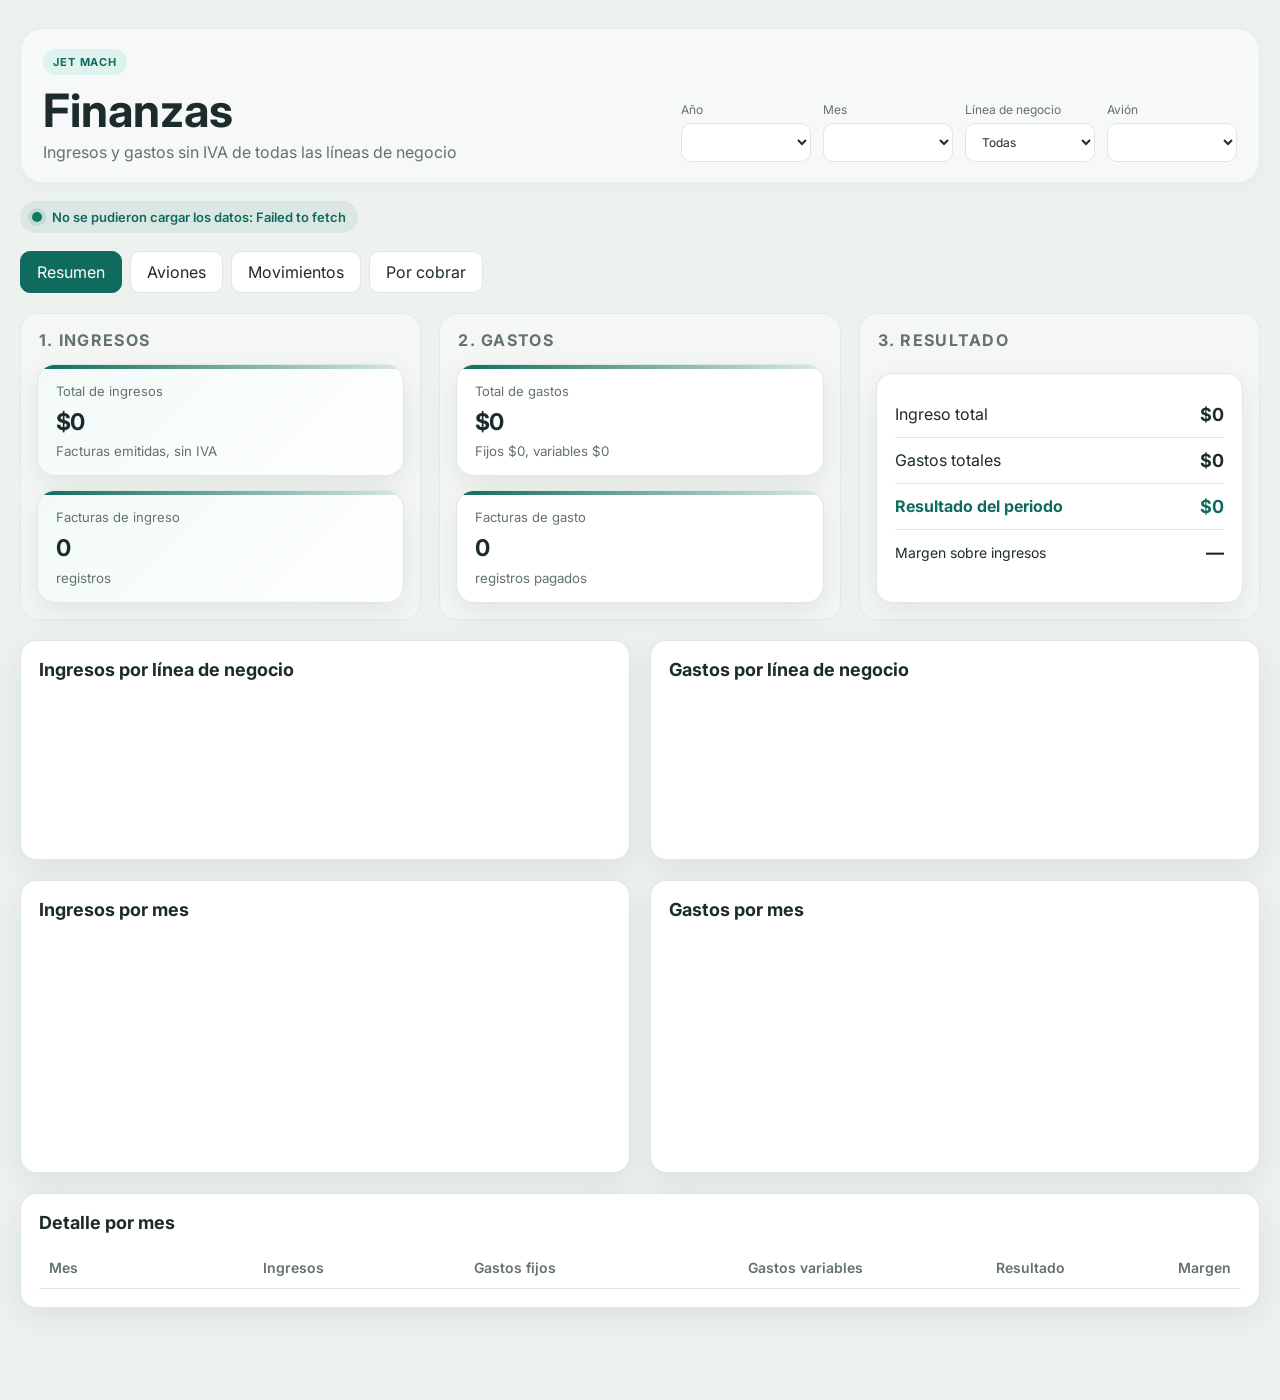
==== index.html @ f15a587c "Version 1 - Prueba" ====
<!DOCTYPE html>
<html lang="es">
  <head>
    <meta charset="UTF-8" />
    <meta name="viewport" content="width=device-width, initial-scale=1.0" />
    <title>Finanzas | Jet Mach</title>
    <link rel="preconnect" href="https://fonts.googleapis.com" />
    <link rel="preconnect" href="https://fonts.gstatic.com" crossorigin />
    <link href="https://fonts.googleapis.com/css2?family=Inter:wght@400;500;600;700;800&display=swap" rel="stylesheet" />
    <link rel="stylesheet" href="styles.css" />
  </head>
  <body>
    <div class="app-shell">
      <header class="topbar">
        <div>
          <div class="brand-badge">Jet Mach</div>
          <h1>Finanzas</h1>
          <p class="subtitle">Ingresos y gastos sin IVA de todas las líneas de negocio</p>
        </div>

        <div class="filters">
          <label>
            <span>Año</span>
            <select id="yearFilter"></select>
          </label>
          <label>
            <span>Mes</span>
            <select id="monthFilter"></select>
          </label>
          <label>
            <span>Línea de negocio</span>
            <select id="lineFilter">
              <option value="todas">Todas</option>
              <option>Guarda</option>
              <option>Handling</option>
              <option>AOC</option>
              <option>Corporativo</option>
            </select>
          </label>
          <label>
            <span>Avión</span>
            <select id="planeFilter"></select>
          </label>
        </div>
      </header>

      <div class="status-strip">
        <span class="status-dot"></span>
        <span id="statusText">Cargando datos…</span>
      </div>

      <nav class="tabs" aria-label="Secciones">
        <button class="tab active" data-tab="overview">Resumen</button>
        <button class="tab" data-tab="planes">Aviones</button>
        <button class="tab" data-tab="movements">Movimientos</button>
        <button class="tab" data-tab="receivable">Por cobrar</button>
      </nav>

      <main>
        <section id="overview" class="tab-panel active">
          <section class="kpis-group">
            <div class="summary-section">
              <div class="section-header">
                <h3>1. Ingresos</h3>
              </div>
              <div class="stacked-cards">
                <article class="card highlight">
                  <p>Total de ingresos</p>
                  <h2 id="incomeValue">$0</h2>
                  <small>Facturas emitidas, sin IVA</small>
                </article>
                <article class="card highlight">
                  <p>Facturas de ingreso</p>
                  <h2 id="incomeCount">0</h2>
                  <small>registros</small>
                </article>
              </div>
            </div>

            <div class="summary-section">
              <div class="section-header">
                <h3>2. Gastos</h3>
              </div>
              <div class="stacked-cards">
                <article class="card">
                  <p>Total de gastos</p>
                  <h2 id="expenseValue">$0</h2>
                  <small id="expenseMeta">Fijos $0, variables $0</small>
                </article>
                <article class="card">
                  <p>Facturas de gasto</p>
                  <h2 id="expenseCount">0</h2>
                  <small>registros pagados</small>
                </article>
              </div>
            </div>

            <div class="summary-section">
              <div class="section-header">
                <h3>3. Resultado</h3>
              </div>
              <div class="panel result-panel">
                <div class="summary-row">
                  <span>Ingreso total</span>
                  <strong id="totalIncome">$0</strong>
                </div>
                <div class="summary-row">
                  <span>Gastos totales</span>
                  <strong id="totalExpenses">$0</strong>
                </div>
                <div class="summary-row emphasis">
                  <span>Resultado del periodo</span>
                  <strong id="summaryMargin">$0</strong>
                </div>
                <div class="summary-row compact muted-row">
                  <span>Margen sobre ingresos</span>
                  <strong id="marginMeta">—</strong>
                </div>
              </div>
            </div>
          </section>

          <section class="summary-grid">
            <div class="panel large">
              <div class="panel-header">
                <h3>Ingresos por línea de negocio</h3>
              </div>
              <div id="incomeLines" class="category-list"></div>
            </div>

            <div class="panel large">
              <div class="panel-header">
                <h3>Gastos por línea de negocio</h3>
              </div>
              <div id="expenseLines" class="category-list"></div>
            </div>
          </section>

          <section class="charts-grid">
            <div class="panel">
              <div class="panel-header">
                <h3>Ingresos por mes</h3>
              </div>
              <div id="incomeChart" class="chart-bars"></div>
            </div>

            <div class="panel">
              <div class="panel-header">
                <h3>Gastos por mes</h3>
              </div>
              <div id="expenseChart" class="chart-bars"></div>
            </div>
          </section>

          <section class="panel table-panel">
            <div class="panel-header">
              <h3>Detalle por mes</h3>
            </div>
            <table>
              <thead>
                <tr>
                  <th>Mes</th>
                  <th class="num">Ingresos</th>
                  <th class="num">Gastos fijos</th>
                  <th class="num">Gastos variables</th>
                  <th class="num">Resultado</th>
                  <th class="num">Margen</th>
                </tr>
              </thead>
              <tbody id="monthlyTable"></tbody>
            </table>
          </section>
          <p class="nota-tabla" id="qualityNote"></p>
        </section>

        <section id="planes" class="tab-panel">
          <section class="panel table-panel">
            <div class="panel-header">
              <h3>Resultado por avión</h3>
            </div>
            <table>
              <thead>
                <tr>
                  <th>Avión</th>
                  <th class="num">Ingresos</th>
                  <th class="num">Gastos fijos</th>
                  <th class="num">Gastos variables</th>
                  <th class="num">Resultado</th>
                </tr>
              </thead>
              <tbody id="planeTable"></tbody>
              <tfoot id="planeTotal"></tfoot>
            </table>
            <p class="nota-tabla">Los gastos que no son de un avión aparecen en Corporativo.</p>
          </section>
        </section>

        <section id="movements" class="tab-panel">
          <section class="panel table-panel">
            <div class="panel-header">
              <h3>Movimientos del periodo</h3>
            </div>
            <table>
              <thead>
                <tr>
                  <th>Fecha</th>
                  <th>Tipo</th>
                  <th>Línea</th>
                  <th>Avión</th>
                  <th>Contraparte</th>
                  <th>Concepto</th>
                  <th class="num">Importe sin IVA</th>
                </tr>
              </thead>
              <tbody id="movementTable"></tbody>
            </table>
            <p class="nota-tabla" id="movementNote"></p>
          </section>
        </section>

        <section id="receivable" class="tab-panel">
          <section class="panel table-panel">
            <div class="panel-header">
              <h3>Facturas por cobrar</h3>
            </div>
            <table>
              <thead>
                <tr>
                  <th>Cliente</th>
                  <th>Factura</th>
                  <th>Vencimiento</th>
                  <th>Estado</th>
                  <th class="num">Importe sin IVA</th>
                </tr>
              </thead>
              <tbody id="receivableTable"></tbody>
              <tfoot id="receivableTotal"></tfoot>
            </table>
            <p class="nota-tabla">Esta sección no cambia con los filtros.</p>
          </section>
        </section>
      </main>
    </div>

    <script src="datos-ejemplo.js"></script>
    <script src="app.js"></script>
  </body>
</html>
---- styles.css ----
:root {
  --bg: #edf2ee;
  --panel: #ffffff;
  --panel-alt: #f6f8f7;
  --line: #dfe7e1;
  --ink: #1c2b2c;
  --muted: #627271;
  --brand: #0f6b5e;
  --brand-soft: #dff3ee;
  --good: #0e7a62;
  --bad: #be4a3f;
  --amber: #c98b2a;
  --shadow: 0 10px 30px rgba(16, 32, 25, 0.08);
}

* { box-sizing: border-box; }

html, body {
  margin: 0;
  font-family: "Inter", sans-serif;
  background: var(--bg);
  color: var(--ink);
}

body {
  min-height: 100vh;
}

.app-shell {
  max-width: 1280px;
  margin: 0 auto;
  padding: 28px 20px 60px;
}

.topbar {
  display: flex;
  justify-content: space-between;
  align-items: flex-end;
  gap: 20px;
  margin-bottom: 18px;
  padding: 20px 22px;
  background: rgba(255, 255, 255, 0.56);
  border: 1px solid rgba(15, 107, 94, 0.08);
  border-radius: 22px;
  box-shadow: 0 6px 24px rgba(15, 107, 94, 0.04);
}

.brand-badge {
  display: inline-flex;
  align-items: center;
  margin-bottom: 10px;
  padding: 6px 10px;
  border-radius: 999px;
  background: var(--brand-soft);
  color: var(--brand);
  font-size: 11px;
  font-weight: 700;
  letter-spacing: 0.08em;
  text-transform: uppercase;
}

h1, h2, h3, p { margin: 0; }

h1 {
  font-size: clamp(32px, 4vw, 46px);
  line-height: 1.1;
}

.subtitle {
  margin-top: 6px;
  color: var(--muted);
}

.status-strip {
  display: inline-flex;
  align-items: center;
  gap: 10px;
  padding: 8px 12px;
  margin: 0 0 18px;
  border-radius: 999px;
  background: rgba(15, 107, 94, 0.08);
  color: var(--brand);
  font-size: 13px;
  font-weight: 600;
}

.status-dot {
  width: 10px;
  height: 10px;
  border-radius: 50%;
  background: var(--good);
  box-shadow: 0 0 0 4px rgba(14, 122, 98, 0.12);
}

.filters {
  display: flex;
  gap: 12px;
  flex-wrap: wrap;
  align-items: end;
}

.team-button,
.primary-button,
.secondary-button,
.close-button {
  border: 1px solid var(--line);
  border-radius: 10px;
  font: inherit;
  cursor: pointer;
}

.team-button,
.primary-button {
  background: var(--brand);
  color: white;
  border-color: var(--brand);
  padding: 10px 16px;
}

.secondary-button {
  background: white;
  color: var(--ink);
  padding: 10px 14px;
}

.close-button {
  background: transparent;
  color: var(--muted);
  padding: 6px 10px;
  font-size: 22px;
  line-height: 1;
}

label {
  display: flex;
  flex-direction: column;
  gap: 6px;
  font-size: 12px;
  color: var(--muted);
}

select {
  min-width: 140px;
  border: 1px solid var(--line);
  border-radius: 10px;
  background: var(--panel);
  color: var(--ink);
  padding: 10px 12px;
  font: inherit;
}

.tabs {
  display: flex;
  gap: 8px;
  flex-wrap: wrap;
  margin-bottom: 20px;
}

.tab {
  border: 1px solid var(--line);
  background: var(--panel);
  color: var(--ink);
  padding: 10px 16px;
  border-radius: 10px;
  font: inherit;
  cursor: pointer;
  transition: 0.2s ease;
}

.tab.active {
  background: var(--brand);
  color: white;
  border-color: var(--brand);
}

main {
  display: grid;
  gap: 20px;
}

.tab-panel {
  display: none;
  gap: 20px;
}

.tab-panel.active {
  display: grid;
}

.kpis-group {
  display: grid;
  grid-template-columns: repeat(3, minmax(0, 1fr));
  gap: 18px;
}

.summary-section {
  display: grid;
  gap: 14px;
  padding: 16px;
  background: rgba(255, 255, 255, 0.38);
  border: 1px solid rgba(15, 107, 94, 0.08);
  border-radius: 18px;
}

.section-header {
  padding: 0 2px;
}

.section-header h3 {
  font-size: 16px;
  color: var(--muted);
  text-transform: uppercase;
  letter-spacing: 0.08em;
  font-weight: 700;
}

.stacked-cards {
  display: grid;
  gap: 14px;
}

.card {
  background: var(--panel);
  border: 1px solid var(--line);
  border-radius: 18px;
  box-shadow: var(--shadow);
  padding: 18px 18px 16px;
  transition: transform 0.2s ease, box-shadow 0.2s ease;
  min-width: 0;
  position: relative;
  overflow: hidden;
}

.card::before {
  content: "";
  position: absolute;
  inset: 0 auto auto 0;
  width: 100%;
  height: 4px;
  background: linear-gradient(90deg, var(--brand), rgba(15, 107, 94, 0.15));
}

.card:hover {
  transform: translateY(-2px);
  box-shadow: 0 14px 28px rgba(16, 32, 25, 0.09);
}

.card.highlight {
  background: linear-gradient(135deg, #f2faf8, #ffffff);
}

.card.accent {
  border-color: rgba(15, 107, 94, 0.45);
  background: linear-gradient(135deg, var(--brand-soft), #ffffff);
}

.card p {
  font-size: 13px;
  color: var(--muted);
  margin-bottom: 10px;
}

.card h2 {
  font-size: clamp(18px, 1.8vw, 30px);
  letter-spacing: -0.04em;
  line-height: 1.15;
  white-space: nowrap;
  overflow: hidden;
  text-overflow: ellipsis;
}

.card h3 {
  font-size: clamp(22px, 2vw, 30px);
  letter-spacing: -0.04em;
  line-height: 1.15;
}

.card small {
  display: block;
  margin-top: 8px;
  color: var(--muted);
}

.summary-grid {
  display: grid;
  grid-template-columns: 1fr 1fr;
  gap: 20px;
}

.large {
  min-height: 220px;
}

.result-panel {
  min-height: 100%;
  background: linear-gradient(135deg, #f7fbfa, #edf7f4);
  border: 1px solid rgba(15, 107, 94, 0.12);
}

.compact {
  font-size: 14px;
}

.muted-row {
  color: var(--muted);
}

.panel {
  background: var(--panel);
  border: 1px solid var(--line);
  border-radius: 16px;
  box-shadow: var(--shadow);
  padding: 18px;
}

.panel-header {
  margin-bottom: 14px;
}

.panel-header h3 {
  font-size: 18px;
}

.summary-row {
  display: flex;
  justify-content: space-between;
  align-items: center;
  padding: 12px 0;
  border-top: 1px solid var(--line);
  color: var(--ink);
}

.summary-row:first-of-type {
  border-top: none;
}

.summary-row strong {
  font-size: 18px;
}

.summary-row.emphasis {
  color: var(--brand);
  font-weight: 700;
}

.category-list {
  display: grid;
  gap: 12px;
}

.category-item {
  display: grid;
  gap: 8px;
}

.category-top {
  display: flex;
  justify-content: space-between;
  gap: 12px;
  color: var(--ink);
  font-size: 14px;
}

.progress {
  width: 100%;
  height: 10px;
  background: #edf2f1;
  border-radius: 999px;
  overflow: hidden;
}

.progress > span {
  display: block;
  height: 100%;
  border-radius: inherit;
  background: linear-gradient(90deg, var(--brand), #7ec7b7);
}

.charts-grid {
  display: grid;
  grid-template-columns: repeat(2, minmax(0, 1fr));
  gap: 20px;
}

.chart-bars {
  display: grid;
  gap: 10px;
  min-height: 220px;
}

.chart-bar-group {
  display: flex;
  align-items: end;
  gap: 8px;
  height: 180px;
}

.chart-bar-col {
  flex: 1;
  min-width: 24px;
  border-radius: 10px 10px 0 0;
  background: linear-gradient(180deg, #7bc1b1, var(--brand));
  position: relative;
}

.chart-bar-col.alt {
  background: linear-gradient(180deg, #d59d4d, var(--amber));
}

.chart-bar-col::after {
  content: attr(data-label);
  position: absolute;
  left: 50%;
  transform: translateX(-50%);
  bottom: -24px;
  font-size: 11px;
  color: var(--muted);
}

.table-panel {
  overflow: auto;
}

table {
  width: 100%;
  border-collapse: collapse;
  font-size: 14px;
}

th, td {
  padding: 12px 10px;
  border-bottom: 1px solid var(--line);
  text-align: left;
}

th {
  color: var(--muted);
  font-weight: 600;
}

tbody tr:hover {
  background: var(--panel-alt);
}

.positive { color: var(--good); }
.negative { color: var(--bad); }

.cards-3 {
  display: grid;
  grid-template-columns: repeat(3, minmax(0, 1fr));
  gap: 18px;
}

.report-box {
  min-height: 130px;
  display: flex;
  flex-direction: column;
  justify-content: center;
}

.report-summary {
  display: grid;
  gap: 12px;
}

.report-summary-item {
  display: flex;
  justify-content: space-between;
  border-top: 1px solid var(--line);
  padding-top: 12px;
}

.report-summary-item:first-child {
  border-top: none;
  padding-top: 0;
}

.team-tab.hidden,
.hidden {
  display: none !important;
}

.capture-panel {
  display: grid;
  gap: 18px;
}

.capture-mode-select {
  display: flex;
  gap: 10px;
  flex-wrap: wrap;
}

.capture-mode {
  border: 1px solid var(--line);
  background: white;
  color: var(--ink);
  padding: 9px 14px;
  border-radius: 10px;
  cursor: pointer;
}

.capture-mode.active {
  background: var(--brand);
  color: white;
  border-color: var(--brand);
}

.capture-form {
  display: grid;
  grid-template-columns: repeat(2, minmax(200px, 1fr));
  gap: 16px;
}

.capture-form label {
  display: flex;
  flex-direction: column;
  gap: 6px;
}

.capture-form .full-width {
  grid-column: 1 / -1;
}

.capture-form input,
.capture-form select {
  border: 1px solid var(--line);
  border-radius: 10px;
  padding: 10px 12px;
  font: inherit;
  background: white;
  color: var(--ink);
}

.capture-actions {
  display: flex;
  gap: 12px;
  justify-content: flex-start;
  margin-top: 8px;
}

.modal {
  position: fixed;
  inset: 0;
  background: rgba(14, 19, 18, 0.55);
  display: flex;
  align-items: center;
  justify-content: center;
  padding: 20px;
  z-index: 50;
}

.modal.hidden {
  display: none;
}

.modal-card {
  width: min(560px, 100%);
  background: var(--panel);
  border: 1px solid var(--line);
  border-radius: 18px;
  box-shadow: var(--shadow);
  padding: 20px;
}

.modal-header {
  display: flex;
  justify-content: space-between;
  align-items: center;
  margin-bottom: 16px;
}

.form-grid {
  display: grid;
  grid-template-columns: 1fr 1fr;
  gap: 14px;
}

.form-grid label {
  display: flex;
  flex-direction: column;
  gap: 6px;
}

.form-grid .full-width {
  grid-column: 1 / -1;
}

.form-grid input {
  border: 1px solid var(--line);
  border-radius: 10px;
  padding: 10px 12px;
  font: inherit;
  background: white;
  color: var(--ink);
}

.modal-actions {
  display: flex;
  justify-content: flex-end;
  gap: 10px;
  margin-top: 20px;
}

@media (max-width: 920px) {
  .kpis-group { grid-template-columns: 1fr; }
  .summary-grid, .charts-grid, .cards-3 { grid-template-columns: 1fr; }
}

@media (max-width: 640px) {
  .topbar {
    flex-direction: column;
    align-items: flex-start;
  }

  .kpis-group {
    grid-template-columns: 1fr;
  }

  .filters {
    width: 100%;
  }

  .filters label {
    flex: 1;
  }
}

/* ---------- Ajustes para Finanzas Jet Mach (se suman al diseño base) ---------- */
.chart-bars { padding-top: 24px; }
.chart-bar-col::before {
  content: attr(data-value);
  position: absolute;
  left: 50%;
  transform: translateX(-50%);
  top: -18px;
  font-size: 11px;
  color: var(--muted);
  white-space: nowrap;
}
.chart-bar-group { margin-bottom: 28px; }
tfoot td { font-weight: 700; border-top: 2px solid var(--ink); border-bottom: none; }
.vacio { color: #b3c0be; }
.nota-tabla { margin-top: 12px; font-size: 13px; color: var(--muted); }
.estado-vencida { color: var(--bad); font-weight: 600; }
.vacio-mensaje { padding: 18px 0; color: var(--muted); }
th.num, td.num { text-align: right; }
.filters select { min-width: 130px; }
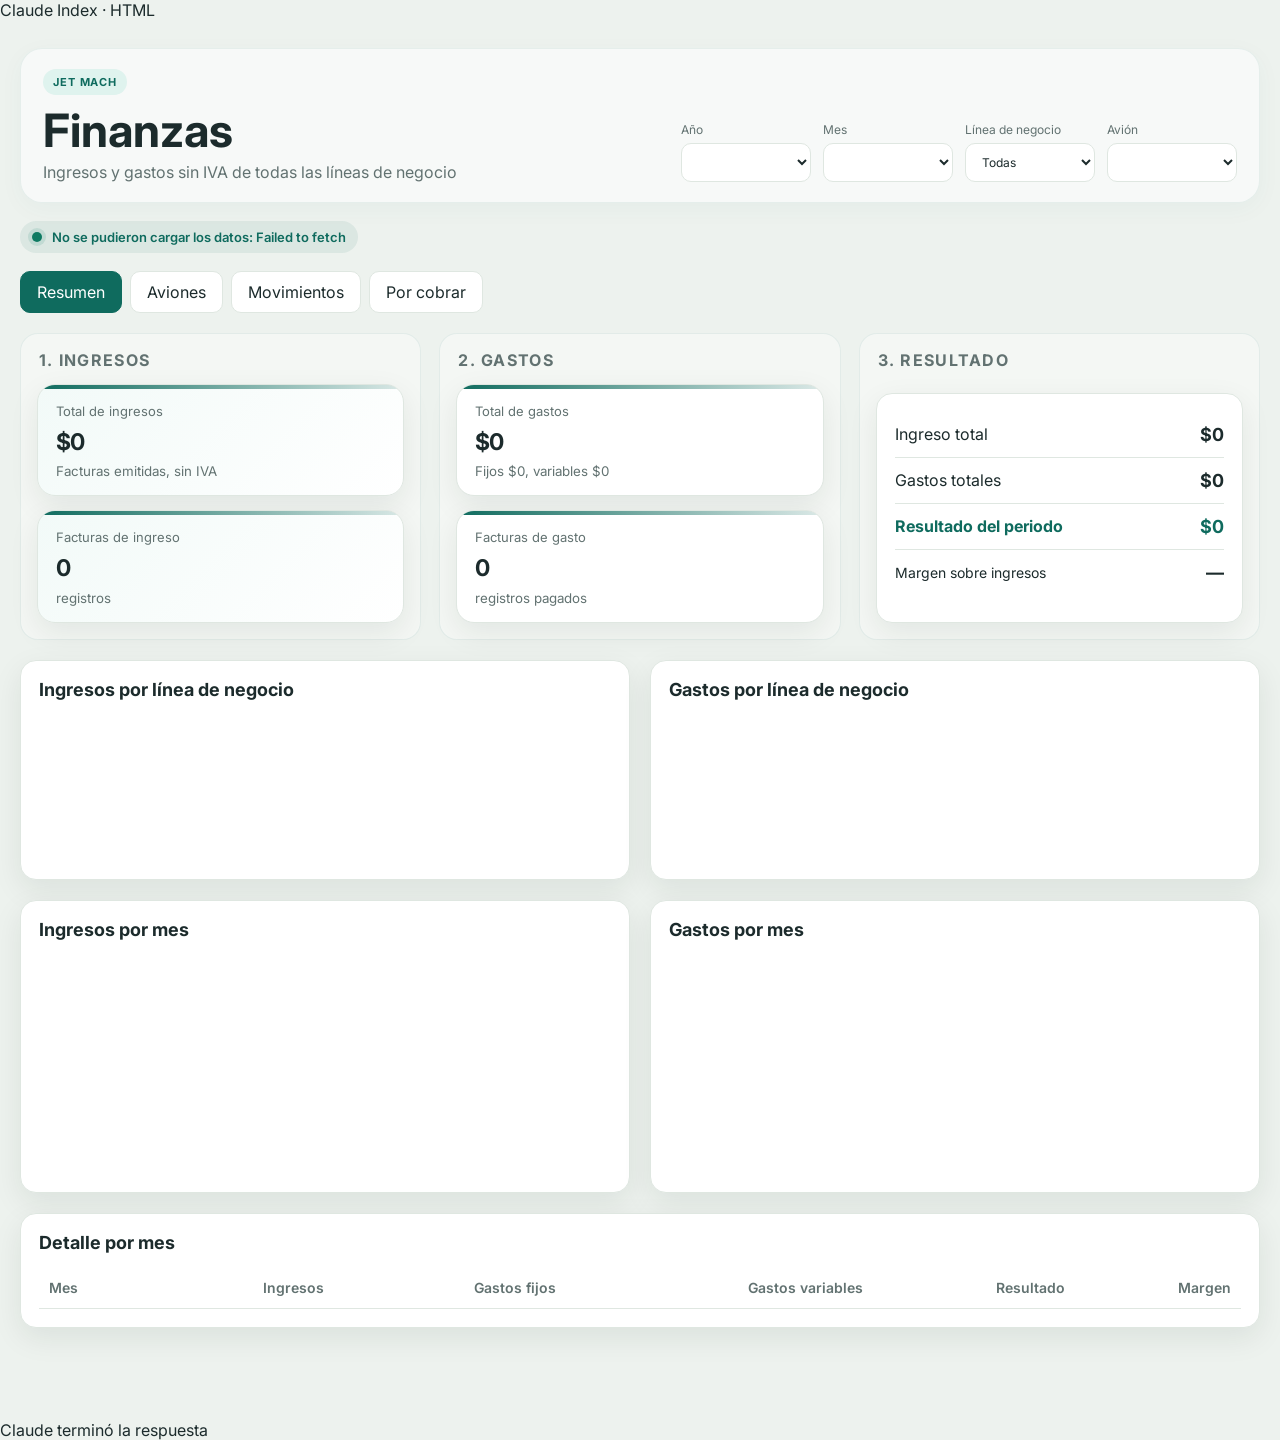
==== commit 706b0135: "Update fmt.Println message from 'Hello' to 'Goodbye'" ====
--- a/index.html
+++ b/index.html
@@ -1,3 +1,34 @@
+Claude
+
+
+
+
+
+
+
+
+
+
+
+
+
+
+
+
+
+
+
+
+
+
+
+
+
+
+
+
+
+Index · HTML
 <!DOCTYPE html>
 <html lang="es">
   <head>
@@ -7,7 +38,657 @@
     <link rel="preconnect" href="https://fonts.googleapis.com" />
     <link rel="preconnect" href="https://fonts.gstatic.com" crossorigin />
     <link href="https://fonts.googleapis.com/css2?family=Inter:wght@400;500;600;700;800&display=swap" rel="stylesheet" />
-    <link rel="stylesheet" href="styles.css" />
+    <style>
+:root {
+  --bg: #edf2ee;
+  --panel: #ffffff;
+  --panel-alt: #f6f8f7;
+  --line: #dfe7e1;
+  --ink: #1c2b2c;
+  --muted: #627271;
+  --brand: #0f6b5e;
+  --brand-soft: #dff3ee;
+  --good: #0e7a62;
+  --bad: #be4a3f;
+  --amber: #c98b2a;
+  --shadow: 0 10px 30px rgba(16, 32, 25, 0.08);
+}
+ 
+* { box-sizing: border-box; }
+ 
+html, body {
+  margin: 0;
+  font-family: "Inter", sans-serif;
+  background: var(--bg);
+  color: var(--ink);
+}
+ 
+body {
+  min-height: 100vh;
+}
+ 
+.app-shell {
+  max-width: 1280px;
+  margin: 0 auto;
+  padding: 28px 20px 60px;
+}
+ 
+.topbar {
+  display: flex;
+  justify-content: space-between;
+  align-items: flex-end;
+  gap: 20px;
+  margin-bottom: 18px;
+  padding: 20px 22px;
+  background: rgba(255, 255, 255, 0.56);
+  border: 1px solid rgba(15, 107, 94, 0.08);
+  border-radius: 22px;
+  box-shadow: 0 6px 24px rgba(15, 107, 94, 0.04);
+}
+ 
+.brand-badge {
+  display: inline-flex;
+  align-items: center;
+  margin-bottom: 10px;
+  padding: 6px 10px;
+  border-radius: 999px;
+  background: var(--brand-soft);
+  color: var(--brand);
+  font-size: 11px;
+  font-weight: 700;
+  letter-spacing: 0.08em;
+  text-transform: uppercase;
+}
+ 
+h1, h2, h3, p { margin: 0; }
+ 
+h1 {
+  font-size: clamp(32px, 4vw, 46px);
+  line-height: 1.1;
+}
+ 
+.subtitle {
+  margin-top: 6px;
+  color: var(--muted);
+}
+ 
+.status-strip {
+  display: inline-flex;
+  align-items: center;
+  gap: 10px;
+  padding: 8px 12px;
+  margin: 0 0 18px;
+  border-radius: 999px;
+  background: rgba(15, 107, 94, 0.08);
+  color: var(--brand);
+  font-size: 13px;
+  font-weight: 600;
+}
+ 
+.status-dot {
+  width: 10px;
+  height: 10px;
+  border-radius: 50%;
+  background: var(--good);
+  box-shadow: 0 0 0 4px rgba(14, 122, 98, 0.12);
+}
+ 
+.filters {
+  display: flex;
+  gap: 12px;
+  flex-wrap: wrap;
+  align-items: end;
+}
+ 
+.team-button,
+.primary-button,
+.secondary-button,
+.close-button {
+  border: 1px solid var(--line);
+  border-radius: 10px;
+  font: inherit;
+  cursor: pointer;
+}
+ 
+.team-button,
+.primary-button {
+  background: var(--brand);
+  color: white;
+  border-color: var(--brand);
+  padding: 10px 16px;
+}
+ 
+.secondary-button {
+  background: white;
+  color: var(--ink);
+  padding: 10px 14px;
+}
+ 
+.close-button {
+  background: transparent;
+  color: var(--muted);
+  padding: 6px 10px;
+  font-size: 22px;
+  line-height: 1;
+}
+ 
+label {
+  display: flex;
+  flex-direction: column;
+  gap: 6px;
+  font-size: 12px;
+  color: var(--muted);
+}
+ 
+select {
+  min-width: 140px;
+  border: 1px solid var(--line);
+  border-radius: 10px;
+  background: var(--panel);
+  color: var(--ink);
+  padding: 10px 12px;
+  font: inherit;
+}
+ 
+.tabs {
+  display: flex;
+  gap: 8px;
+  flex-wrap: wrap;
+  margin-bottom: 20px;
+}
+ 
+.tab {
+  border: 1px solid var(--line);
+  background: var(--panel);
+  color: var(--ink);
+  padding: 10px 16px;
+  border-radius: 10px;
+  font: inherit;
+  cursor: pointer;
+  transition: 0.2s ease;
+}
+ 
+.tab.active {
+  background: var(--brand);
+  color: white;
+  border-color: var(--brand);
+}
+ 
+main {
+  display: grid;
+  gap: 20px;
+}
+ 
+.tab-panel {
+  display: none;
+  gap: 20px;
+}
+ 
+.tab-panel.active {
+  display: grid;
+}
+ 
+.kpis-group {
+  display: grid;
+  grid-template-columns: repeat(3, minmax(0, 1fr));
+  gap: 18px;
+}
+ 
+.summary-section {
+  display: grid;
+  gap: 14px;
+  padding: 16px;
+  background: rgba(255, 255, 255, 0.38);
+  border: 1px solid rgba(15, 107, 94, 0.08);
+  border-radius: 18px;
+}
+ 
+.section-header {
+  padding: 0 2px;
+}
+ 
+.section-header h3 {
+  font-size: 16px;
+  color: var(--muted);
+  text-transform: uppercase;
+  letter-spacing: 0.08em;
+  font-weight: 700;
+}
+ 
+.stacked-cards {
+  display: grid;
+  gap: 14px;
+}
+ 
+.card {
+  background: var(--panel);
+  border: 1px solid var(--line);
+  border-radius: 18px;
+  box-shadow: var(--shadow);
+  padding: 18px 18px 16px;
+  transition: transform 0.2s ease, box-shadow 0.2s ease;
+  min-width: 0;
+  position: relative;
+  overflow: hidden;
+}
+ 
+.card::before {
+  content: "";
+  position: absolute;
+  inset: 0 auto auto 0;
+  width: 100%;
+  height: 4px;
+  background: linear-gradient(90deg, var(--brand), rgba(15, 107, 94, 0.15));
+}
+ 
+.card:hover {
+  transform: translateY(-2px);
+  box-shadow: 0 14px 28px rgba(16, 32, 25, 0.09);
+}
+ 
+.card.highlight {
+  background: linear-gradient(135deg, #f2faf8, #ffffff);
+}
+ 
+.card.accent {
+  border-color: rgba(15, 107, 94, 0.45);
+  background: linear-gradient(135deg, var(--brand-soft), #ffffff);
+}
+ 
+.card p {
+  font-size: 13px;
+  color: var(--muted);
+  margin-bottom: 10px;
+}
+ 
+.card h2 {
+  font-size: clamp(18px, 1.8vw, 30px);
+  letter-spacing: -0.04em;
+  line-height: 1.15;
+  white-space: nowrap;
+  overflow: hidden;
+  text-overflow: ellipsis;
+}
+ 
+.card h3 {
+  font-size: clamp(22px, 2vw, 30px);
+  letter-spacing: -0.04em;
+  line-height: 1.15;
+}
+ 
+.card small {
+  display: block;
+  margin-top: 8px;
+  color: var(--muted);
+}
+ 
+.summary-grid {
+  display: grid;
+  grid-template-columns: 1fr 1fr;
+  gap: 20px;
+}
+ 
+.large {
+  min-height: 220px;
+}
+ 
+.result-panel {
+  min-height: 100%;
+  background: linear-gradient(135deg, #f7fbfa, #edf7f4);
+  border: 1px solid rgba(15, 107, 94, 0.12);
+}
+ 
+.compact {
+  font-size: 14px;
+}
+ 
+.muted-row {
+  color: var(--muted);
+}
+ 
+.panel {
+  background: var(--panel);
+  border: 1px solid var(--line);
+  border-radius: 16px;
+  box-shadow: var(--shadow);
+  padding: 18px;
+}
+ 
+.panel-header {
+  margin-bottom: 14px;
+}
+ 
+.panel-header h3 {
+  font-size: 18px;
+}
+ 
+.summary-row {
+  display: flex;
+  justify-content: space-between;
+  align-items: center;
+  padding: 12px 0;
+  border-top: 1px solid var(--line);
+  color: var(--ink);
+}
+ 
+.summary-row:first-of-type {
+  border-top: none;
+}
+ 
+.summary-row strong {
+  font-size: 18px;
+}
+ 
+.summary-row.emphasis {
+  color: var(--brand);
+  font-weight: 700;
+}
+ 
+.category-list {
+  display: grid;
+  gap: 12px;
+}
+ 
+.category-item {
+  display: grid;
+  gap: 8px;
+}
+ 
+.category-top {
+  display: flex;
+  justify-content: space-between;
+  gap: 12px;
+  color: var(--ink);
+  font-size: 14px;
+}
+ 
+.progress {
+  width: 100%;
+  height: 10px;
+  background: #edf2f1;
+  border-radius: 999px;
+  overflow: hidden;
+}
+ 
+.progress > span {
+  display: block;
+  height: 100%;
+  border-radius: inherit;
+  background: linear-gradient(90deg, var(--brand), #7ec7b7);
+}
+ 
+.charts-grid {
+  display: grid;
+  grid-template-columns: repeat(2, minmax(0, 1fr));
+  gap: 20px;
+}
+ 
+.chart-bars {
+  display: grid;
+  gap: 10px;
+  min-height: 220px;
+}
+ 
+.chart-bar-group {
+  display: flex;
+  align-items: end;
+  gap: 8px;
+  height: 180px;
+}
+ 
+.chart-bar-col {
+  flex: 1;
+  min-width: 24px;
+  border-radius: 10px 10px 0 0;
+  background: linear-gradient(180deg, #7bc1b1, var(--brand));
+  position: relative;
+}
+ 
+.chart-bar-col.alt {
+  background: linear-gradient(180deg, #d59d4d, var(--amber));
+}
+ 
+.chart-bar-col::after {
+  content: attr(data-label);
+  position: absolute;
+  left: 50%;
+  transform: translateX(-50%);
+  bottom: -24px;
+  font-size: 11px;
+  color: var(--muted);
+}
+ 
+.table-panel {
+  overflow: auto;
+}
+ 
+table {
+  width: 100%;
+  border-collapse: collapse;
+  font-size: 14px;
+}
+ 
+th, td {
+  padding: 12px 10px;
+  border-bottom: 1px solid var(--line);
+  text-align: left;
+}
+ 
+th {
+  color: var(--muted);
+  font-weight: 600;
+}
+ 
+tbody tr:hover {
+  background: var(--panel-alt);
+}
+ 
+.positive { color: var(--good); }
+.negative { color: var(--bad); }
+ 
+.cards-3 {
+  display: grid;
+  grid-template-columns: repeat(3, minmax(0, 1fr));
+  gap: 18px;
+}
+ 
+.report-box {
+  min-height: 130px;
+  display: flex;
+  flex-direction: column;
+  justify-content: center;
+}
+ 
+.report-summary {
+  display: grid;
+  gap: 12px;
+}
+ 
+.report-summary-item {
+  display: flex;
+  justify-content: space-between;
+  border-top: 1px solid var(--line);
+  padding-top: 12px;
+}
+ 
+.report-summary-item:first-child {
+  border-top: none;
+  padding-top: 0;
+}
+ 
+.team-tab.hidden,
+.hidden {
+  display: none !important;
+}
+ 
+.capture-panel {
+  display: grid;
+  gap: 18px;
+}
+ 
+.capture-mode-select {
+  display: flex;
+  gap: 10px;
+  flex-wrap: wrap;
+}
+ 
+.capture-mode {
+  border: 1px solid var(--line);
+  background: white;
+  color: var(--ink);
+  padding: 9px 14px;
+  border-radius: 10px;
+  cursor: pointer;
+}
+ 
+.capture-mode.active {
+  background: var(--brand);
+  color: white;
+  border-color: var(--brand);
+}
+ 
+.capture-form {
+  display: grid;
+  grid-template-columns: repeat(2, minmax(200px, 1fr));
+  gap: 16px;
+}
+ 
+.capture-form label {
+  display: flex;
+  flex-direction: column;
+  gap: 6px;
+}
+ 
+.capture-form .full-width {
+  grid-column: 1 / -1;
+}
+ 
+.capture-form input,
+.capture-form select {
+  border: 1px solid var(--line);
+  border-radius: 10px;
+  padding: 10px 12px;
+  font: inherit;
+  background: white;
+  color: var(--ink);
+}
+ 
+.capture-actions {
+  display: flex;
+  gap: 12px;
+  justify-content: flex-start;
+  margin-top: 8px;
+}
+ 
+.modal {
+  position: fixed;
+  inset: 0;
+  background: rgba(14, 19, 18, 0.55);
+  display: flex;
+  align-items: center;
+  justify-content: center;
+  padding: 20px;
+  z-index: 50;
+}
+ 
+.modal.hidden {
+  display: none;
+}
+ 
+.modal-card {
+  width: min(560px, 100%);
+  background: var(--panel);
+  border: 1px solid var(--line);
+  border-radius: 18px;
+  box-shadow: var(--shadow);
+  padding: 20px;
+}
+ 
+.modal-header {
+  display: flex;
+  justify-content: space-between;
+  align-items: center;
+  margin-bottom: 16px;
+}
+ 
+.form-grid {
+  display: grid;
+  grid-template-columns: 1fr 1fr;
+  gap: 14px;
+}
+ 
+.form-grid label {
+  display: flex;
+  flex-direction: column;
+  gap: 6px;
+}
+ 
+.form-grid .full-width {
+  grid-column: 1 / -1;
+}
+ 
+.form-grid input {
+  border: 1px solid var(--line);
+  border-radius: 10px;
+  padding: 10px 12px;
+  font: inherit;
+  background: white;
+  color: var(--ink);
+}
+ 
+.modal-actions {
+  display: flex;
+  justify-content: flex-end;
+  gap: 10px;
+  margin-top: 20px;
+}
+ 
+@media (max-width: 920px) {
+  .kpis-group { grid-template-columns: 1fr; }
+  .summary-grid, .charts-grid, .cards-3 { grid-template-columns: 1fr; }
+}
+ 
+@media (max-width: 640px) {
+  .topbar {
+    flex-direction: column;
+    align-items: flex-start;
+  }
+ 
+  .kpis-group {
+    grid-template-columns: 1fr;
+  }
+ 
+  .filters {
+    width: 100%;
+  }
+ 
+  .filters label {
+    flex: 1;
+  }
+}
+ 
+/* ---------- Ajustes para Finanzas Jet Mach (se suman al diseño base) ---------- */
+.chart-bars { padding-top: 24px; }
+.chart-bar-col::before {
+  content: attr(data-value);
+  position: absolute;
+  left: 50%;
+  transform: translateX(-50%);
+  top: -18px;
+  font-size: 11px;
+  color: var(--muted);
+  white-space: nowrap;
+}
+.chart-bar-group { margin-bottom: 28px; }
+tfoot td { font-weight: 700; border-top: 2px solid var(--ink); border-bottom: none; }
+.vacio { color: #b3c0be; }
+.nota-tabla { margin-top: 12px; font-size: 13px; color: var(--muted); }
+.estado-vencida { color: var(--bad); font-weight: 600; }
+.vacio-mensaje { padding: 18px 0; color: var(--muted); }
+th.num, td.num { text-align: right; }
+.filters select { min-width: 130px; }
+ 
+</style>
   </head>
   <body>
     <div class="app-shell">
@@ -17,7 +698,7 @@
           <h1>Finanzas</h1>
           <p class="subtitle">Ingresos y gastos sin IVA de todas las líneas de negocio</p>
         </div>
-
+ 
         <div class="filters">
           <label>
             <span>Año</span>
@@ -43,19 +724,19 @@
           </label>
         </div>
       </header>
-
+ 
       <div class="status-strip">
         <span class="status-dot"></span>
         <span id="statusText">Cargando datos…</span>
       </div>
-
+ 
       <nav class="tabs" aria-label="Secciones">
         <button class="tab active" data-tab="overview">Resumen</button>
         <button class="tab" data-tab="planes">Aviones</button>
         <button class="tab" data-tab="movements">Movimientos</button>
         <button class="tab" data-tab="receivable">Por cobrar</button>
       </nav>
-
+ 
       <main>
         <section id="overview" class="tab-panel active">
           <section class="kpis-group">
@@ -76,7 +757,7 @@
                 </article>
               </div>
             </div>
-
+ 
             <div class="summary-section">
               <div class="section-header">
                 <h3>2. Gastos</h3>
@@ -94,7 +775,7 @@
                 </article>
               </div>
             </div>
-
+ 
             <div class="summary-section">
               <div class="section-header">
                 <h3>3. Resultado</h3>
@@ -119,7 +800,7 @@
               </div>
             </div>
           </section>
-
+ 
           <section class="summary-grid">
             <div class="panel large">
               <div class="panel-header">
@@ -127,7 +808,7 @@
               </div>
               <div id="incomeLines" class="category-list"></div>
             </div>
-
+ 
             <div class="panel large">
               <div class="panel-header">
                 <h3>Gastos por línea de negocio</h3>
@@ -135,7 +816,7 @@
               <div id="expenseLines" class="category-list"></div>
             </div>
           </section>
-
+ 
           <section class="charts-grid">
             <div class="panel">
               <div class="panel-header">
@@ -143,7 +824,7 @@
               </div>
               <div id="incomeChart" class="chart-bars"></div>
             </div>
-
+ 
             <div class="panel">
               <div class="panel-header">
                 <h3>Gastos por mes</h3>
@@ -151,7 +832,7 @@
               <div id="expenseChart" class="chart-bars"></div>
             </div>
           </section>
-
+ 
           <section class="panel table-panel">
             <div class="panel-header">
               <h3>Detalle por mes</h3>
@@ -172,7 +853,7 @@
           </section>
           <p class="nota-tabla" id="qualityNote"></p>
         </section>
-
+ 
         <section id="planes" class="tab-panel">
           <section class="panel table-panel">
             <div class="panel-header">
@@ -194,7 +875,7 @@
             <p class="nota-tabla">Los gastos que no son de un avión aparecen en Corporativo.</p>
           </section>
         </section>
-
+ 
         <section id="movements" class="tab-panel">
           <section class="panel table-panel">
             <div class="panel-header">
@@ -217,7 +898,7 @@
             <p class="nota-tabla" id="movementNote"></p>
           </section>
         </section>
-
+ 
         <section id="receivable" class="tab-panel">
           <section class="panel table-panel">
             <div class="panel-header">
@@ -241,8 +922,281 @@
         </section>
       </main>
     </div>
-
-    <script src="datos-ejemplo.js"></script>
-    <script src="app.js"></script>
+ 
+    <script>
+/* Finanzas Jet Mach
+ *
+ * Los datos salen de la hoja "Movimientos" de la plataforma B.
+ * - Con CONFIG.URL_DATOS vacío se usan los datos de ejemplo (datos-ejemplo.js).
+ * - Con la URL del Apps Script publicada, la página pide la clave, la envía por POST
+ *   (nunca en la dirección) y el script responde:
+ *   { ok: true, actualizado, movimientos: [...], porCobrar: [...] }
+ *   Cada movimiento trae: IDOrigen, Tipo, Fecha, Mes, Contraparte, Concepto,
+ *   MontoSinIVA, TipoGasto, LineaNegocio, Matricula, TipoMatricula.
+ *   Cada cuenta por cobrar trae: Cliente, Folio, Vencimiento, MontoSinIVA.
+ * Ningún dato financiero se guarda en este repositorio.
+ */
+const CONFIG = {
+  URL_DATOS: 'https://script.google.com/macros/s/AKfycbzqkft4Jq71AkOkQM3cNmcGhIRKBY6pZpAeEOvcKjyFgOEkyQiVIR_pMJdMAgfRiMMVww/exec',
+};
+ 
+const MESES = {
+  '01': 'Enero', '02': 'Febrero', '03': 'Marzo', '04': 'Abril', '05': 'Mayo', '06': 'Junio',
+  '07': 'Julio', '08': 'Agosto', '09': 'Septiembre', '10': 'Octubre', '11': 'Noviembre', '12': 'Diciembre',
+};
+const AVIONES_AOC = ['XADGL', 'XARHL', 'XABZN'];
+const LINEAS = ['Guarda', 'Handling', 'AOC', 'Corporativo'];
+ 
+const dinero = new Intl.NumberFormat('es-MX', { style: 'currency', currency: 'MXN', maximumFractionDigits: 0 });
+const $ = (id) => document.getElementById(id);
+const suma = (lista, f) => lista.reduce((total, x) => total + f(x), 0);
+const esc = (s) => String(s ?? '').replace(/[&<>"']/g, (c) => ({ '&': '&amp;', '<': '&lt;', '>': '&gt;', '"': '&quot;', "'": '&#39;' }[c]));
+const esIngreso = (r) => r.Tipo === 'Ingreso';
+const esGasto = (r) => r.Tipo === 'Gasto';
+const esFijo = (r) => esGasto(r) && r.TipoGasto === 'Fijo';
+const clase = (n) => (n >= 0 ? 'positive' : 'negative');
+const nombreMes = (clave) => MESES[clave.slice(5, 7)] || clave;
+ 
+const state = { anio: '', mes: 'todos', linea: 'todas', avion: 'todos', datos: null };
+ 
+/* ---------- Datos ---------- */
+ 
+function pedirClave() {
+  let clave = '';
+  try { clave = sessionStorage.getItem('jm_clave') || ''; } catch (e) { /* sin almacenamiento */ }
+  if (!clave) {
+    clave = window.prompt('Clave de acceso a Finanzas Jet Mach') || '';
+    try { if (clave) sessionStorage.setItem('jm_clave', clave); } catch (e) { /* sin almacenamiento */ }
+  }
+  return clave;
+}
+ 
+async function cargarDatos() {
+  if (!CONFIG.URL_DATOS) return { ...window.DATOS_EJEMPLO, esEjemplo: true };
+  const respuesta = await fetch(CONFIG.URL_DATOS, {
+    method: 'POST',
+    headers: { 'Content-Type': 'text/plain;charset=utf-8' },
+    body: JSON.stringify({ accion: 'finanzas', clave: pedirClave() }),
+  });
+  const json = await respuesta.json();
+  if (!json.ok) {
+    try { sessionStorage.removeItem('jm_clave'); } catch (e) { /* sin almacenamiento */ }
+    throw new Error(json.error || 'Acceso denegado');
+  }
+  return json;
+}
+ 
+function normalizar(datos) {
+  datos.movimientos = (datos.movimientos || []).map((r) => ({
+    ...r,
+    MontoSinIVA: Number(r.MontoSinIVA) || 0,
+    Mes: r.Mes || String(r.Fecha || '').slice(0, 7),
+    TipoGasto: r.TipoGasto || '',
+    LineaNegocio: r.LineaNegocio || 'Sin clasificar',
+    TipoMatricula: r.TipoMatricula || 'Sin clasificar',
+  }));
+  datos.porCobrar = (datos.porCobrar || []).map((c) => ({ ...c, MontoSinIVA: Number(c.MontoSinIVA) || 0 }));
+  return datos;
+}
+ 
+/* ---------- Filtros ---------- */
+ 
+function filtrar({ ignorarMes = false } = {}) {
+  return state.datos.movimientos.filter((r) => {
+    if (state.anio !== 'todos' && !r.Mes.startsWith(state.anio)) return false;
+    if (!ignorarMes && state.mes !== 'todos' && r.Mes.slice(5, 7) !== state.mes) return false;
+    if (state.linea !== 'todas' && r.LineaNegocio !== state.linea) return false;
+    if (state.avion !== 'todos' && r.Matricula !== state.avion) return false;
+    return true;
+  });
+}
+ 
+function armarFiltros() {
+  const movs = state.datos.movimientos;
+  const anios = [...new Set(movs.map((r) => r.Mes.slice(0, 4)).filter(Boolean))].sort().reverse();
+  state.anio = anios[0] || 'todos';
+  $('yearFilter').innerHTML = anios.map((a) => `<option value="${esc(a)}">${esc(a)}</option>`).join('') + '<option value="todos">Todos</option>';
+  $('monthFilter').innerHTML = '<option value="todos">Todos</option>' +
+    Object.keys(MESES).map((m) => `<option value="${m}">${MESES[m]}</option>`).join('');
+ 
+  $('planeFilter').innerHTML = '<option value="todos">Todos</option>' +
+    AVIONES_AOC.map((m) => `<option value="${esc(m)}">${esc(m)}</option>`).join('');
+ 
+  $('yearFilter').value = state.anio;
+  ['yearFilter', 'monthFilter', 'lineFilter', 'planeFilter'].forEach((id) => $(id).addEventListener('change', () => {
+    state.anio = $('yearFilter').value;
+    state.mes = $('monthFilter').value;
+    state.linea = $('lineFilter').value;
+    state.avion = $('planeFilter').value;
+    dibujar();
+  }));
+}
+ 
+/* ---------- Dibujo ---------- */
+ 
+function dibujarResumen(filas) {
+  const ingresos = filas.filter(esIngreso);
+  const gastos = filas.filter(esGasto);
+  const totalIng = suma(ingresos, (r) => r.MontoSinIVA);
+  const totalGas = suma(gastos, (r) => r.MontoSinIVA);
+  const fijos = suma(gastos.filter(esFijo), (r) => r.MontoSinIVA);
+  const resultado = totalIng - totalGas;
+ 
+  $('incomeValue').textContent = dinero.format(totalIng);
+  $('incomeCount').textContent = ingresos.length;
+  $('expenseValue').textContent = dinero.format(totalGas);
+  $('expenseCount').textContent = gastos.length;
+  $('expenseMeta').textContent = `Fijos ${dinero.format(fijos)}, variables ${dinero.format(totalGas - fijos)}`;
+  $('totalIncome').textContent = dinero.format(totalIng);
+  $('totalExpenses').textContent = dinero.format(totalGas);
+  const marcador = $('summaryMargin');
+  marcador.textContent = dinero.format(resultado);
+  marcador.className = clase(resultado);
+  $('marginMeta').textContent = totalIng > 0 ? `${(resultado / totalIng * 100).toFixed(1)} %` : '—';
+}
+ 
+function listaPorLinea(idContenedor, filas) {
+  const lineas = [...LINEAS];
+  if (filas.some((r) => r.LineaNegocio === 'Sin clasificar')) lineas.push('Sin clasificar');
+  const datos = lineas.map((linea) => ({ etiqueta: linea, valor: suma(filas.filter((r) => r.LineaNegocio === linea), (r) => r.MontoSinIVA) }))
+    .filter((d) => d.valor > 0)
+    .sort((a, b) => b.valor - a.valor);
+  const total = suma(datos, (d) => d.valor);
+  $(idContenedor).innerHTML = datos.length
+    ? datos.map((d) => `
+        <div class="category-item">
+          <div class="category-top"><span>${esc(d.etiqueta)}</span><strong>${dinero.format(d.valor)}</strong></div>
+          <div class="progress"><span style="width:${total ? d.valor / total * 100 : 0}%"></span></div>
+        </div>`).join('')
+    : '<p class="vacio-mensaje">No hay movimientos con estos filtros.</p>';
+}
+ 
+function dibujarBarras(idContenedor, valores, etiquetas, alt) {
+  const contenedor = $(idContenedor);
+  if (!valores.length) { contenedor.innerHTML = '<p class="vacio-mensaje">No hay movimientos con estos filtros.</p>'; return; }
+  const maximo = Math.max(...valores, 1);
+  contenedor.innerHTML = `<div class="chart-bar-group">${valores.map((v, i) => `
+      <div class="chart-bar-col ${alt ? 'alt' : ''}" data-label="${esc(etiquetas[i])}" data-value="${v > 0 ? '$' + Math.round(v / 1000) + ' mil' : ''}"
+           style="height:${Math.max(v / maximo * 100, 4)}%" title="${esc(etiquetas[i])}: ${dinero.format(v)}"></div>`).join('')}</div>`;
+}
+ 
+function dibujarMeses(filasTodosMeses) {
+  const claves = [...new Set(filasTodosMeses.map((r) => r.Mes))].sort();
+  const porMes = claves.map((mes) => {
+    const rs = filasTodosMeses.filter((r) => r.Mes === mes);
+    const ing = suma(rs.filter(esIngreso), (r) => r.MontoSinIVA);
+    const fij = suma(rs.filter(esFijo), (r) => r.MontoSinIVA);
+    const gas = suma(rs.filter(esGasto), (r) => r.MontoSinIVA);
+    return { mes, ing, fij, var: gas - fij, gas };
+  });
+  const etiquetas = porMes.map((m) => nombreMes(m.mes).slice(0, 3));
+  dibujarBarras('incomeChart', porMes.map((m) => m.ing), etiquetas, false);
+  dibujarBarras('expenseChart', porMes.map((m) => m.gas), etiquetas, true);
+ 
+  const visibles = state.mes === 'todos' ? porMes : porMes.filter((m) => m.mes.slice(5, 7) === state.mes);
+  $('monthlyTable').innerHTML = visibles.length ? visibles.map((m) => {
+    const res = m.ing - m.gas;
+    return `<tr><td>${nombreMes(m.mes)}</td><td class="num">${dinero.format(m.ing)}</td><td class="num">${dinero.format(m.fij)}</td>
+      <td class="num">${dinero.format(m.var)}</td><td class="num ${clase(res)}">${dinero.format(res)}</td>
+      <td class="num ${clase(res)}">${m.ing > 0 ? (res / m.ing * 100).toFixed(1) + ' %' : '—'}</td></tr>`;
+  }).join('') : '<tr><td colspan="6" class="vacio-mensaje">No hay movimientos con estos filtros.</td></tr>';
+}
+ 
+function celda(n) { return n === 0 ? '<span class="vacio">—</span>' : dinero.format(n); }
+ 
+function dibujarAviones(filas) {
+  const grupos = AVIONES_AOC.map((m) => ({ nombre: m, f: (r) => r.Matricula === m }));
+  grupos.push({ nombre: 'Handling, Guarda y Corporativo', f: (r) => !AVIONES_AOC.includes(r.Matricula) && r.TipoMatricula !== 'Sin clasificar' });
+  if (filas.some((r) => r.TipoMatricula === 'Sin clasificar')) grupos.push({ nombre: 'Sin clasificar', f: (r) => r.TipoMatricula === 'Sin clasificar' });
+ 
+  let tI = 0, tF = 0, tV = 0;
+  $('planeTable').innerHTML = grupos.map((g) => {
+    const rs = filas.filter(g.f);
+    const ing = suma(rs.filter(esIngreso), (r) => r.MontoSinIVA);
+    const fij = suma(rs.filter(esFijo), (r) => r.MontoSinIVA);
+    const vari = suma(rs.filter(esGasto), (r) => r.MontoSinIVA) - fij;
+    tI += ing; tF += fij; tV += vari;
+    const res = ing - fij - vari;
+    const hay = ing || fij || vari;
+    return `<tr><td>${esc(g.nombre)}</td><td class="num">${celda(ing)}</td><td class="num">${celda(fij)}</td><td class="num">${celda(vari)}</td>
+      <td class="num ${hay ? clase(res) : ''}">${hay ? dinero.format(res) : '<span class="vacio">—</span>'}</td></tr>`;
+  }).join('');
+  const rt = tI - tF - tV;
+  $('planeTotal').innerHTML = `<tr><td>Total</td><td class="num">${dinero.format(tI)}</td><td class="num">${dinero.format(tF)}</td><td class="num">${dinero.format(tV)}</td><td class="num ${clase(rt)}">${dinero.format(rt)}</td></tr>`;
+}
+ 
+function dibujarMovimientos(filas) {
+  const ordenadas = [...filas].sort((a, b) => String(b.Fecha).localeCompare(String(a.Fecha)));
+  const mostradas = ordenadas.slice(0, 150);
+  $('movementTable').innerHTML = mostradas.length ? mostradas.map((r) => `
+    <tr><td>${esc(r.Fecha)}</td><td>${esc(r.Tipo)}</td><td>${esc(r.LineaNegocio)}</td><td>${AVIONES_AOC.includes(r.Matricula) ? esc(r.Matricula) : '<span class="vacio">—</span>'}</td>
+    <td>${esc(r.Contraparte)}</td><td>${esc(r.Concepto)}</td>
+    <td class="num ${esIngreso(r) ? 'positive' : ''}">${dinero.format(r.MontoSinIVA)}</td></tr>`).join('')
+    : '<tr><td colspan="7" class="vacio-mensaje">No hay movimientos con estos filtros.</td></tr>';
+  $('movementNote').textContent = ordenadas.length > mostradas.length
+    ? `Se muestran los ${mostradas.length} más recientes de ${ordenadas.length}.`
+    : `${ordenadas.length} movimientos.`;
+}
+ 
+function dibujarPorCobrar() {
+  const hoy = new Date();
+  const lista = [...state.datos.porCobrar].sort((a, b) => String(a.Vencimiento).localeCompare(String(b.Vencimiento)));
+  $('receivableTable').innerHTML = lista.length ? lista.map((c) => {
+    const dias = Math.floor((hoy - new Date(String(c.Vencimiento) + 'T23:59:59')) / 86400000);
+    const estado = dias > 0
+      ? `<span class="estado-vencida">Vencida hace ${dias} ${dias === 1 ? 'día' : 'días'}</span>`
+      : `Vence en ${-dias} ${-dias === 1 ? 'día' : 'días'}`;
+    return `<tr><td>${esc(c.Cliente)}</td><td>${esc(c.Folio)}</td><td>${esc(c.Vencimiento)}</td><td>${estado}</td><td class="num">${dinero.format(c.MontoSinIVA)}</td></tr>`;
+  }).join('') : '<tr><td colspan="5" class="vacio-mensaje">No hay facturas por cobrar.</td></tr>';
+  $('receivableTotal').innerHTML = `<tr><td colspan="4">Total por cobrar</td><td class="num">${dinero.format(suma(lista, (c) => c.MontoSinIVA))}</td></tr>`;
+}
+ 
+function dibujarCalidad() {
+  const n = state.datos.movimientos.filter((r) => r.TipoMatricula === 'Sin clasificar' || r.LineaNegocio === 'Sin clasificar').length;
+  $('qualityNote').textContent = n
+    ? `${n} movimientos sin clasificar. Corrígelos en la plataforma de facturas para que cuenten en su línea y su avión.`
+    : 'Todos los movimientos están clasificados.';
+}
+ 
+function dibujar() {
+  const filas = filtrar();
+  dibujarResumen(filas);
+  listaPorLinea('incomeLines', filas.filter(esIngreso));
+  listaPorLinea('expenseLines', filas.filter(esGasto));
+  dibujarMeses(filtrar({ ignorarMes: true }));
+  dibujarAviones(filas);
+  dibujarMovimientos(filas);
+}
+ 
+function activarPestanas() {
+  document.querySelectorAll('.tab').forEach((boton) => boton.addEventListener('click', () => {
+    document.querySelectorAll('.tab').forEach((b) => b.classList.toggle('active', b === boton));
+    document.querySelectorAll('.tab-panel').forEach((p) => p.classList.toggle('active', p.id === boton.dataset.tab));
+  }));
+}
+ 
+async function iniciar() {
+  activarPestanas();
+  try {
+    state.datos = normalizar(await cargarDatos());
+  } catch (error) {
+    $('statusText').textContent = `No se pudieron cargar los datos: ${error.message}`;
+    return;
+  }
+  const cuando = state.datos.actualizado ? new Date(state.datos.actualizado).toLocaleString('es-MX', { dateStyle: 'long', timeStyle: 'short' }) : '';
+  $('statusText').textContent = state.datos.esEjemplo
+    ? 'Datos de ejemplo: las cifras no son reales'
+    : `Última actualización: ${cuando}`;
+  armarFiltros();
+  dibujarPorCobrar();
+  dibujarCalidad();
+  dibujar();
+}
+ 
+iniciar();
+ 
+</script>
   </body>
 </html>
+ 
+Claude terminó la respuesta
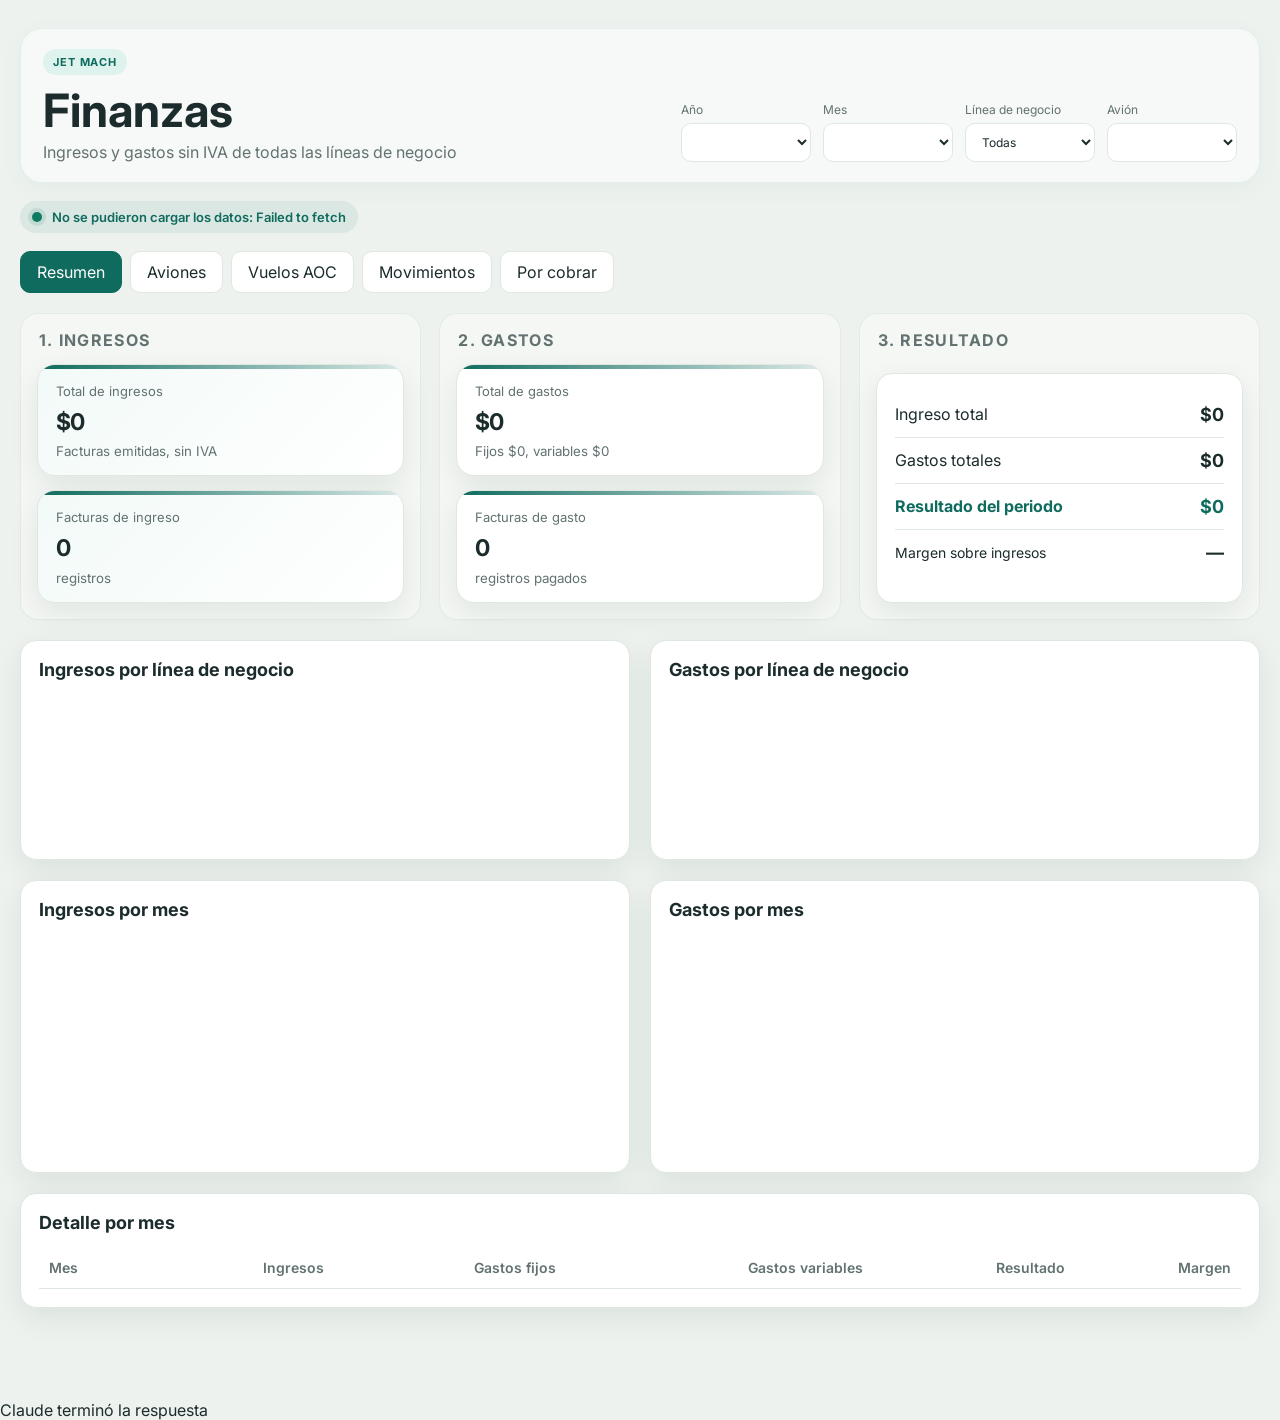
==== commit 6bc2b4bd: "Implement flight management features in index.html Added new flight management section with modal fo" ====
--- a/index.html
+++ b/index.html
@@ -1,34 +1,3 @@
-Claude
-
-
-
-
-
-
-
-
-
-
-
-
-
-
-
-
-
-
-
-
-
-
-
-
-
-
-
-
-
-Index · HTML
 <!DOCTYPE html>
 <html lang="es">
   <head>
@@ -687,6 +656,14 @@
 .vacio-mensaje { padding: 18px 0; color: var(--muted); }
 th.num, td.num { text-align: right; }
 .filters select { min-width: 130px; }
+ 
+/* ---------- Vuelos AOC ---------- */
+.panel-header-row { display: flex; justify-content: space-between; align-items: center; gap: 12px; }
+.link-btn { background: none; border: none; padding: 4px 6px; font: inherit; font-size: 13px; color: var(--brand); cursor: pointer; text-decoration: underline; }
+.link-btn.peligro { color: var(--bad); }
+.form-error { min-height: 20px; margin-top: 12px; font-size: 13px; color: var(--bad); }
+.cards-3 .card small { display: block; margin-top: 8px; }
+td.notas { max-width: 220px; overflow: hidden; text-overflow: ellipsis; white-space: nowrap; }
  
 </style>
   </head>
@@ -733,6 +710,7 @@
       <nav class="tabs" aria-label="Secciones">
         <button class="tab active" data-tab="overview">Resumen</button>
         <button class="tab" data-tab="planes">Aviones</button>
+        <button class="tab" data-tab="flights">Vuelos AOC</button>
         <button class="tab" data-tab="movements">Movimientos</button>
         <button class="tab" data-tab="receivable">Por cobrar</button>
       </nav>
@@ -876,6 +854,71 @@
           </section>
         </section>
  
+        <section id="flights" class="tab-panel">
+          <section class="cards-3">
+            <article class="card report-box">
+              <p>Horas voladas</p>
+              <h3 id="flightHours">—</h3>
+              <small id="flightCount"></small>
+            </article>
+            <article class="card report-box">
+              <p>Costo por hora</p>
+              <h3 id="flightCostPerHour">—</h3>
+              <small>Gastos variables entre horas voladas</small>
+            </article>
+            <article class="card report-box">
+              <p>Resultado del periodo</p>
+              <h3 id="flightResult">—</h3>
+              <small id="flightResultNote"></small>
+            </article>
+          </section>
+ 
+          <section class="panel table-panel">
+            <div class="panel-header panel-header-row">
+              <h3>Vuelos</h3>
+              <button id="addFlight" class="primary-button" type="button">Agregar vuelo</button>
+            </div>
+            <table>
+              <thead>
+                <tr>
+                  <th>Fecha</th>
+                  <th>Avión</th>
+                  <th>Ruta</th>
+                  <th class="num">Horas</th>
+                  <th>Piloto</th>
+                  <th>Copiloto</th>
+                  <th>Cliente</th>
+                  <th>Notas</th>
+                  <th></th>
+                </tr>
+              </thead>
+              <tbody id="flightTable"></tbody>
+            </table>
+            <p class="nota-tabla">Esta pestaña usa los filtros de año, mes y avión. Para agregar, corregir o anular un vuelo se pide la clave de captura.</p>
+          </section>
+ 
+          <section class="panel table-panel">
+            <div class="panel-header">
+              <h3>Movimientos de los aviones del AOC</h3>
+            </div>
+            <table>
+              <thead>
+                <tr>
+                  <th>Fecha</th>
+                  <th>Avión</th>
+                  <th>Tipo</th>
+                  <th>Concepto</th>
+                  <th>Contraparte</th>
+                  <th>Gasto</th>
+                  <th class="num">Importe sin IVA</th>
+                </tr>
+              </thead>
+              <tbody id="aocMovementTable"></tbody>
+            </table>
+            <p class="nota-tabla" id="aocMovementNote"></p>
+          </section>
+        </section>
+ 
         <section id="movements" class="tab-panel">
           <section class="panel table-panel">
             <div class="panel-header">
@@ -923,6 +966,58 @@
       </main>
     </div>
  
+    <div id="flightModal" class="modal hidden" aria-modal="true" role="dialog" aria-labelledby="flightModalTitle">
+      <div class="modal-card">
+        <div class="modal-header">
+          <h3 id="flightModalTitle">Agregar vuelo</h3>
+          <button id="closeFlightModal" type="button" class="close-button" aria-label="Cerrar">×</button>
+        </div>
+        <div class="form-grid">
+          <label>
+            <span>Fecha</span>
+            <input id="fFecha" type="date" />
+          </label>
+          <label>
+            <span>Avión</span>
+            <select id="fMatricula"></select>
+          </label>
+          <label>
+            <span>Origen</span>
+            <input id="fOrigen" type="text" maxlength="4" placeholder="MMMY" autocapitalize="characters" />
+          </label>
+          <label>
+            <span>Destino</span>
+            <input id="fDestino" type="text" maxlength="4" placeholder="MMMX" autocapitalize="characters" />
+          </label>
+          <label>
+            <span>Horas de vuelo</span>
+            <input id="fHoras" type="number" min="0" max="24" step="0.1" placeholder="1.5" />
+          </label>
+          <label>
+            <span>Cliente</span>
+            <input id="fCliente" type="text" maxlength="120" />
+          </label>
+          <label>
+            <span>Piloto</span>
+            <input id="fPiloto" type="text" maxlength="120" />
+          </label>
+          <label>
+            <span>Copiloto</span>
+            <input id="fCopiloto" type="text" maxlength="120" />
+          </label>
+          <label class="full-width">
+            <span>Notas</span>
+            <input id="fNotas" type="text" maxlength="500" />
+          </label>
+        </div>
+        <p id="flightError" class="form-error" role="alert"></p>
+        <div class="modal-actions">
+          <button id="saveFlight" class="primary-button" type="button">Guardar</button>
+          <button id="cancelFlight" class="secondary-button" type="button">Cancelar</button>
+        </div>
+      </div>
+    </div>
+ 
     <script>
 /* Finanzas Jet Mach
  *
@@ -934,6 +1029,8 @@
  *   Cada movimiento trae: IDOrigen, Tipo, Fecha, Mes, Contraparte, Concepto,
  *   MontoSinIVA, TipoGasto, LineaNegocio, Matricula, TipoMatricula.
  *   Cada cuenta por cobrar trae: Cliente, Folio, Vencimiento, MontoSinIVA.
+ *   Cada vuelo trae: ID, Fecha, Matricula, Origen, Destino, Horas, Piloto, Copiloto, Cliente, Notas.
+ * - Los vuelos se capturan en la pestaña "Vuelos AOC" con una clave DISTINTA (clave de captura).
  * Ningún dato financiero se guarda en este repositorio.
  */
 const CONFIG = {
@@ -961,26 +1058,41 @@
  
 /* ---------- Datos ---------- */
  
-function pedirClave() {
+const CLAVES = {
+  lectura: { llave: 'jm_clave', mensaje: 'Clave de acceso a Finanzas Jet Mach' },
+  captura: { llave: 'jm_captura', mensaje: 'Clave de captura de vuelos' },
+};
+ 
+function pedirClave(tipo) {
+  const { llave, mensaje } = CLAVES[tipo];
   let clave = '';
-  try { clave = sessionStorage.getItem('jm_clave') || ''; } catch (e) { /* sin almacenamiento */ }
+  try { clave = sessionStorage.getItem(llave) || ''; } catch (e) { /* sin almacenamiento */ }
   if (!clave) {
-    clave = window.prompt('Clave de acceso a Finanzas Jet Mach') || '';
-    try { if (clave) sessionStorage.setItem('jm_clave', clave); } catch (e) { /* sin almacenamiento */ }
+    clave = window.prompt(mensaje) || '';
+    try { if (clave) sessionStorage.setItem(llave, clave); } catch (e) { /* sin almacenamiento */ }
   }
   return clave;
 }
  
-async function cargarDatos() {
-  if (!CONFIG.URL_DATOS) return { ...window.DATOS_EJEMPLO, esEjemplo: true };
+function olvidarClave(tipo) {
+  try { sessionStorage.removeItem(CLAVES[tipo].llave); } catch (e) { /* sin almacenamiento */ }
+}
+ 
+async function enviar(accion, datos, clave) {
   const respuesta = await fetch(CONFIG.URL_DATOS, {
     method: 'POST',
     headers: { 'Content-Type': 'text/plain;charset=utf-8' },
-    body: JSON.stringify({ accion: 'finanzas', clave: pedirClave() }),
+    body: JSON.stringify({ accion, clave, ...datos }),
   });
-  const json = await respuesta.json();
+  return respuesta.json();
+}
+ 
+async function cargarDatos() {
+  if (!CONFIG.URL_DATOS) return { ...window.DATOS_EJEMPLO, esEjemplo: true };
+  const clave = pedirClave('lectura');
+  const json = await enviar('finanzas', {}, clave);
   if (!json.ok) {
-    try { sessionStorage.removeItem('jm_clave'); } catch (e) { /* sin almacenamiento */ }
+    olvidarClave('lectura');
     throw new Error(json.error || 'Acceso denegado');
   }
   return json;
@@ -996,6 +1108,7 @@
     TipoMatricula: r.TipoMatricula || 'Sin clasificar',
   }));
   datos.porCobrar = (datos.porCobrar || []).map((c) => ({ ...c, MontoSinIVA: Number(c.MontoSinIVA) || 0 }));
+  datos.vuelos = (datos.vuelos || []).map((v) => ({ ...v, Horas: Number(v.Horas) || 0, Fecha: String(v.Fecha || '').slice(0, 10) }));
   return datos;
 }
  
@@ -1151,6 +1264,174 @@
   $('receivableTotal').innerHTML = `<tr><td colspan="4">Total por cobrar</td><td class="num">${dinero.format(suma(lista, (c) => c.MontoSinIVA))}</td></tr>`;
 }
  
+/* ---------- Vuelos AOC ---------- */
+ 
+const fmtHoras = (h) => `${Number(h || 0).toFixed(1)} h`;
+let vueloEnEdicion = null;
+ 
+function vuelosFiltrados() {
+  return state.datos.vuelos.filter((v) => {
+    if (state.anio !== 'todos' && !v.Fecha.startsWith(state.anio)) return false;
+    if (state.mes !== 'todos' && v.Fecha.slice(5, 7) !== state.mes) return false;
+    if (state.avion !== 'todos' && v.Matricula !== state.avion) return false;
+    return true;
+  });
+}
+ 
+function dibujarVuelos(filas) {
+  const vuelos = vuelosFiltrados();
+  const movsAoc = filas.filter((r) => AVIONES_AOC.includes(r.Matricula));
+  const horas = suma(vuelos, (v) => v.Horas);
+  const ingresos = suma(movsAoc.filter(esIngreso), (r) => r.MontoSinIVA);
+  const gastos = suma(movsAoc.filter(esGasto), (r) => r.MontoSinIVA);
+  const gastosVariables = suma(movsAoc.filter((r) => esGasto(r) && !esFijo(r)), (r) => r.MontoSinIVA);
+  const resultado = ingresos - gastos;
+ 
+  $('flightHours').textContent = horas > 0 ? fmtHoras(horas) : '—';
+  $('flightCount').textContent = `${vuelos.length} ${vuelos.length === 1 ? 'vuelo' : 'vuelos'}`;
+  $('flightCostPerHour').textContent = horas > 0 ? dinero.format(gastosVariables / horas) : '—';
+  const res = $('flightResult');
+  res.textContent = dinero.format(resultado);
+  res.className = clase(resultado);
+  $('flightResultNote').textContent = `Ingresos ${dinero.format(ingresos)}, gastos ${dinero.format(gastos)}`;
+ 
+  $('flightTable').innerHTML = vuelos.length ? vuelos.map((v) => `
+    <tr>
+      <td>${esc(v.Fecha)}</td><td>${esc(v.Matricula)}</td><td>${esc(v.Origen)} – ${esc(v.Destino)}</td>
+      <td class="num">${fmtHoras(v.Horas)}</td><td>${esc(v.Piloto) || '<span class="vacio">—</span>'}</td>
+      <td>${esc(v.Copiloto) || '<span class="vacio">—</span>'}</td><td>${esc(v.Cliente) || '<span class="vacio">—</span>'}</td>
+      <td class="notas" title="${esc(v.Notas)}">${esc(v.Notas) || '<span class="vacio">—</span>'}</td>
+      <td class="num"><button class="link-btn" type="button" data-accion="editar" data-id="${esc(v.ID)}">Editar</button>
+        <button class="link-btn peligro" type="button" data-accion="anular" data-id="${esc(v.ID)}">Anular</button></td>
+    </tr>`).join('')
+    : '<tr><td colspan="9" class="vacio-mensaje">No hay vuelos con estos filtros.</td></tr>';
+ 
+  const ordenadas = [...movsAoc].sort((a, b) => String(b.Fecha).localeCompare(String(a.Fecha)));
+  const mostradas = ordenadas.slice(0, 150);
+  $('aocMovementTable').innerHTML = mostradas.length ? mostradas.map((r) => `
+    <tr><td>${esc(r.Fecha)}</td><td>${esc(r.Matricula)}</td><td>${esc(r.Tipo)}</td><td>${esc(r.Concepto)}</td><td>${esc(r.Contraparte)}</td>
+    <td>${esFijo(r) ? 'Fijo' : esGasto(r) ? 'Variable' : '<span class="vacio">—</span>'}</td>
+    <td class="num ${esIngreso(r) ? 'positive' : ''}">${dinero.format(r.MontoSinIVA)}</td></tr>`).join('')
+    : '<tr><td colspan="7" class="vacio-mensaje">No hay movimientos con estos filtros.</td></tr>';
+  $('aocMovementNote').textContent = ordenadas.length > mostradas.length
+    ? `Se muestran los ${mostradas.length} más recientes de ${ordenadas.length}.`
+    : `${ordenadas.length} movimientos.`;
+}
+ 
+function abrirFormularioVuelo(vuelo) {
+  vueloEnEdicion = vuelo || null;
+  $('flightModalTitle').textContent = vuelo ? 'Corregir vuelo' : 'Agregar vuelo';
+  $('flightError').textContent = '';
+  $('fMatricula').innerHTML = AVIONES_AOC.map((m) => `<option value="${m}">${m}</option>`).join('');
+  const hoy = new Date().toISOString().slice(0, 10);
+  $('fFecha').value = vuelo ? vuelo.Fecha : hoy;
+  $('fMatricula').value = vuelo ? vuelo.Matricula : (AVIONES_AOC.includes(state.avion) ? state.avion : AVIONES_AOC[0]);
+  $('fOrigen').value = vuelo ? vuelo.Origen : '';
+  $('fDestino').value = vuelo ? vuelo.Destino : '';
+  $('fHoras').value = vuelo ? vuelo.Horas : '';
+  $('fCliente').value = vuelo ? vuelo.Cliente : '';
+  $('fPiloto').value = vuelo ? vuelo.Piloto : '';
+  $('fCopiloto').value = vuelo ? vuelo.Copiloto : '';
+  $('fNotas').value = vuelo ? vuelo.Notas : '';
+  $('flightModal').classList.remove('hidden');
+  $('fFecha').focus();
+}
+ 
+function cerrarFormularioVuelo() {
+  $('flightModal').classList.add('hidden');
+  vueloEnEdicion = null;
+}
+ 
+async function refrescar() {
+  state.datos = normalizar(await cargarDatos());
+  dibujarPorCobrar();
+  dibujarCalidad();
+  dibujar();
+}
+ 
+async function guardarVueloFormulario() {
+  const vuelo = {
+    ID: vueloEnEdicion ? vueloEnEdicion.ID : '',
+    Fecha: $('fFecha').value, Matricula: $('fMatricula').value,
+    Origen: $('fOrigen').value.trim().toUpperCase(), Destino: $('fDestino').value.trim().toUpperCase(),
+    Horas: $('fHoras').value, Cliente: $('fCliente').value, Piloto: $('fPiloto').value,
+    Copiloto: $('fCopiloto').value, Notas: $('fNotas').value,
+  };
+  const error = $('flightError');
+  if (!vuelo.Fecha || !vuelo.Origen || !vuelo.Destino || !vuelo.Horas) {
+    error.textContent = 'Faltan datos: fecha, origen, destino y horas son obligatorios.';
+    return;
+  }
+  error.textContent = '';
+ 
+  if (!CONFIG.URL_DATOS) {                                    // modo ejemplo: solo en memoria
+    vuelo.Horas = Number(vuelo.Horas) || 0;
+    if (vueloEnEdicion) Object.assign(state.datos.vuelos.find((v) => v.ID === vueloEnEdicion.ID), vuelo);
+    else state.datos.vuelos.push({ ...vuelo, ID: 'VUE-EJ-' + (state.datos.vuelos.length + 1) });
+    state.datos.vuelos.sort((a, b) => b.Fecha.localeCompare(a.Fecha));
+    cerrarFormularioVuelo();
+    dibujar();
+    return;
+  }
+ 
+  const clave = pedirClave('captura');
+  if (!clave) return;
+  $('saveFlight').disabled = true;
+  try {
+    const respuesta = await enviar('guardarVuelo', { vuelo }, clave);
+    if (!respuesta.ok) {
+      if (respuesta.error === 'Clave incorrecta') olvidarClave('captura');
+      error.textContent = respuesta.error || 'No se pudo guardar el vuelo.';
+      return;
+    }
+    await refrescar();
+    cerrarFormularioVuelo();
+  } catch (e) {
+    error.textContent = 'No se pudo conectar. Revisa tu internet e inténtalo de nuevo.';
+  } finally {
+    $('saveFlight').disabled = false;
+  }
+}
+ 
+async function anularVuelo(id) {
+  if (!window.confirm('¿Anular este vuelo? Dejará de contar en las horas, pero queda registrado en la hoja.')) return;
+  if (!CONFIG.URL_DATOS) {
+    state.datos.vuelos = state.datos.vuelos.filter((v) => v.ID !== id);
+    dibujar();
+    return;
+  }
+  const clave = pedirClave('captura');
+  if (!clave) return;
+  try {
+    const respuesta = await enviar('anularVuelo', { id }, clave);
+    if (!respuesta.ok) {
+      if (respuesta.error === 'Clave incorrecta') olvidarClave('captura');
+      window.alert(respuesta.error || 'No se pudo anular el vuelo.');
+      return;
+    }
+    await refrescar();
+  } catch (e) {
+    window.alert('No se pudo conectar. Revisa tu internet e inténtalo de nuevo.');
+  }
+}
+ 
+function activarVuelos() {
+  $('addFlight').addEventListener('click', () => abrirFormularioVuelo(null));
+  $('saveFlight').addEventListener('click', guardarVueloFormulario);
+  $('cancelFlight').addEventListener('click', cerrarFormularioVuelo);
+  $('closeFlightModal').addEventListener('click', cerrarFormularioVuelo);
+  $('flightModal').addEventListener('click', (e) => { if (e.target === $('flightModal')) cerrarFormularioVuelo(); });
+  document.addEventListener('keydown', (e) => { if (e.key === 'Escape' && !$('flightModal').classList.contains('hidden')) cerrarFormularioVuelo(); });
+  $('flightTable').addEventListener('click', (e) => {
+    const boton = e.target.closest('button[data-accion]');
+    if (!boton) return;
+    const vuelo = state.datos.vuelos.find((v) => v.ID === boton.dataset.id);
+    if (!vuelo) return;
+    if (boton.dataset.accion === 'editar') abrirFormularioVuelo(vuelo);
+    else anularVuelo(vuelo.ID);
+  });
+}
+ 
 function dibujarCalidad() {
   const n = state.datos.movimientos.filter((r) => r.TipoMatricula === 'Sin clasificar' || r.LineaNegocio === 'Sin clasificar').length;
   $('qualityNote').textContent = n
@@ -1166,6 +1447,7 @@
   dibujarMeses(filtrar({ ignorarMes: true }));
   dibujarAviones(filas);
   dibujarMovimientos(filas);
+  dibujarVuelos(filas);
 }
  
 function activarPestanas() {
@@ -1177,6 +1459,7 @@
  
 async function iniciar() {
   activarPestanas();
+  activarVuelos();
   try {
     state.datos = normalizar(await cargarDatos());
   } catch (error) {
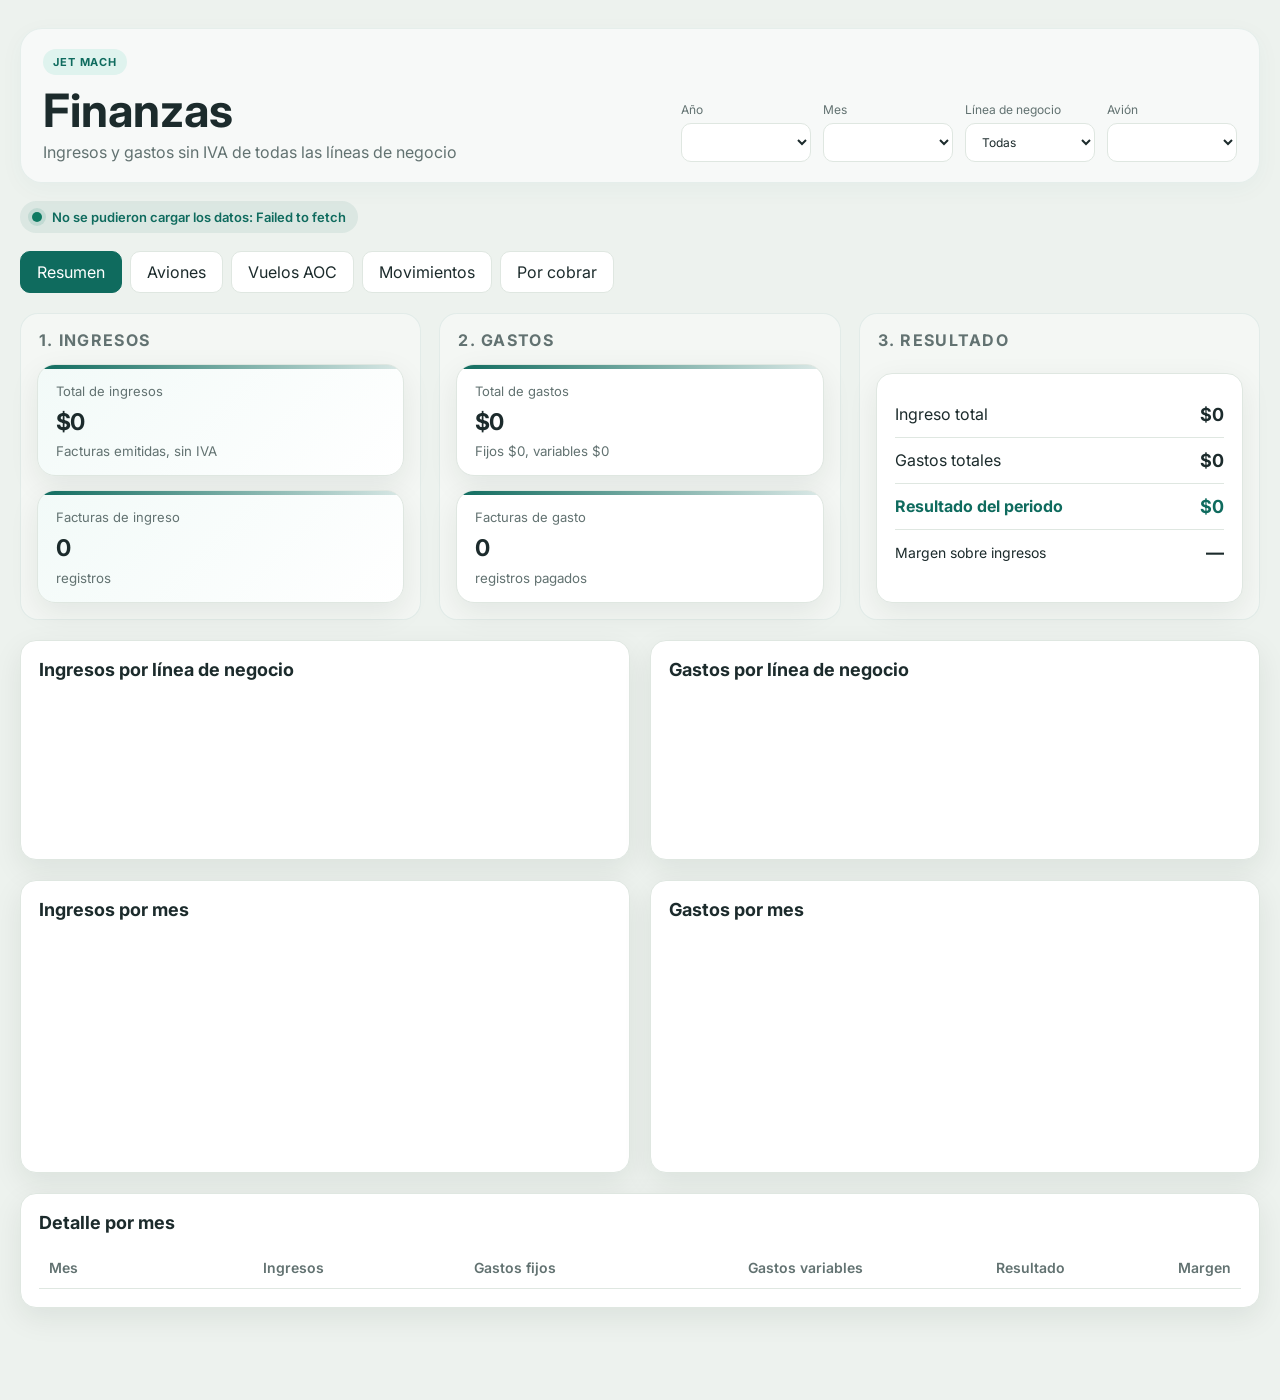
==== commit b672357f: "Remove unnecessary text from index.html" ====
--- a/index.html
+++ b/index.html
@@ -1481,5 +1481,4 @@
 </script>
   </body>
 </html>
- 
-Claude terminó la respuesta
+
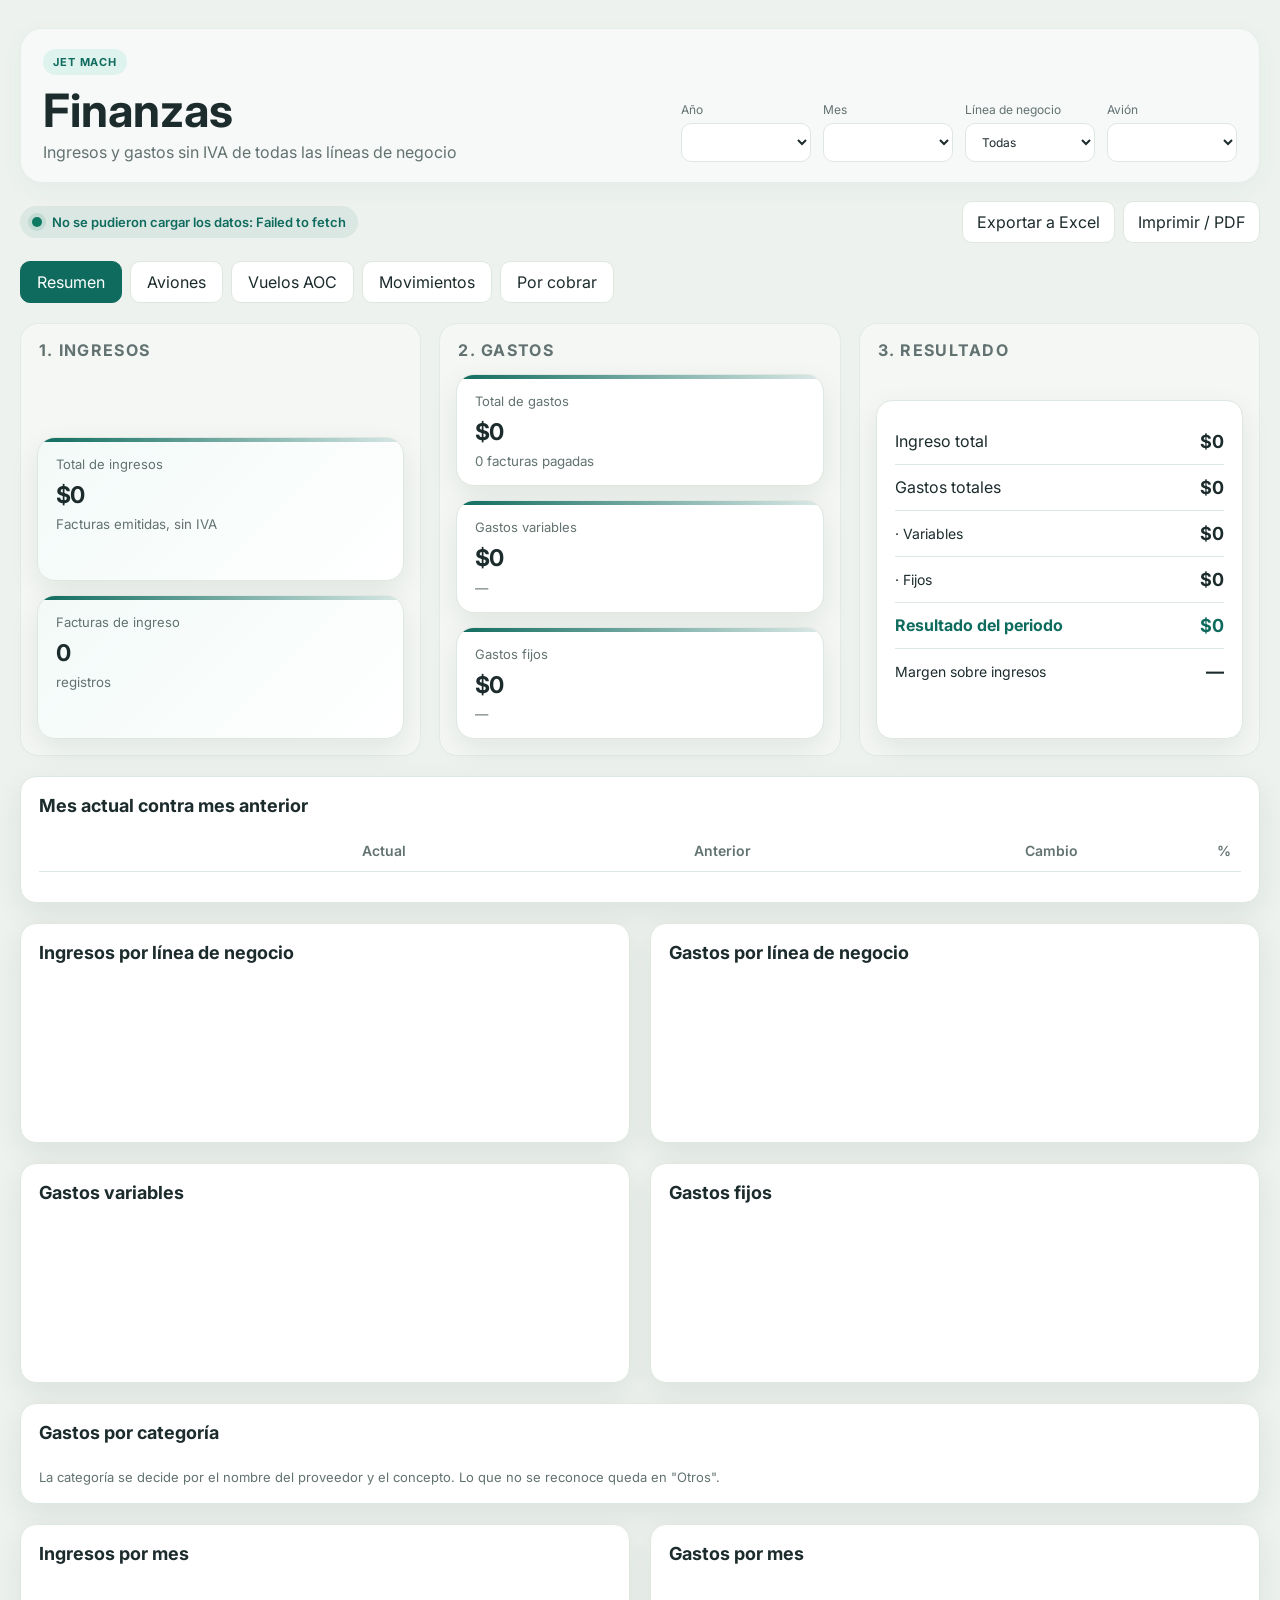
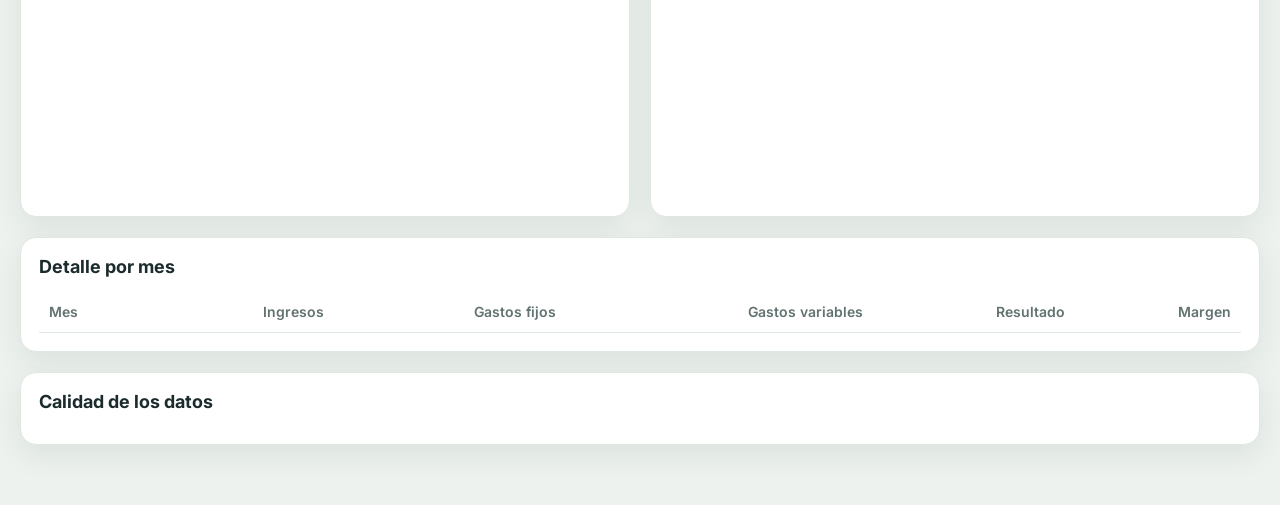
==== commit e1773c7c: "Update index.html" ====
--- a/index.html
+++ b/index.html
@@ -22,26 +22,26 @@
   --amber: #c98b2a;
   --shadow: 0 10px 30px rgba(16, 32, 25, 0.08);
 }
- 
+
 * { box-sizing: border-box; }
- 
+
 html, body {
   margin: 0;
   font-family: "Inter", sans-serif;
   background: var(--bg);
   color: var(--ink);
 }
- 
+
 body {
   min-height: 100vh;
 }
- 
+
 .app-shell {
   max-width: 1280px;
   margin: 0 auto;
   padding: 28px 20px 60px;
 }
- 
+
 .topbar {
   display: flex;
   justify-content: space-between;
@@ -54,7 +54,7 @@
   border-radius: 22px;
   box-shadow: 0 6px 24px rgba(15, 107, 94, 0.04);
 }
- 
+
 .brand-badge {
   display: inline-flex;
   align-items: center;
@@ -68,19 +68,19 @@
   letter-spacing: 0.08em;
   text-transform: uppercase;
 }
- 
+
 h1, h2, h3, p { margin: 0; }
- 
+
 h1 {
   font-size: clamp(32px, 4vw, 46px);
   line-height: 1.1;
 }
- 
+
 .subtitle {
   margin-top: 6px;
   color: var(--muted);
 }
- 
+
 .status-strip {
   display: inline-flex;
   align-items: center;
@@ -93,7 +93,7 @@
   font-size: 13px;
   font-weight: 600;
 }
- 
+
 .status-dot {
   width: 10px;
   height: 10px;
@@ -101,14 +101,14 @@
   background: var(--good);
   box-shadow: 0 0 0 4px rgba(14, 122, 98, 0.12);
 }
- 
+
 .filters {
   display: flex;
   gap: 12px;
   flex-wrap: wrap;
   align-items: end;
 }
- 
+
 .team-button,
 .primary-button,
 .secondary-button,
@@ -118,7 +118,7 @@
   font: inherit;
   cursor: pointer;
 }
- 
+
 .team-button,
 .primary-button {
   background: var(--brand);
@@ -126,13 +126,13 @@
   border-color: var(--brand);
   padding: 10px 16px;
 }
- 
+
 .secondary-button {
   background: white;
   color: var(--ink);
   padding: 10px 14px;
 }
- 
+
 .close-button {
   background: transparent;
   color: var(--muted);
@@ -140,7 +140,7 @@
   font-size: 22px;
   line-height: 1;
 }
- 
+
 label {
   display: flex;
   flex-direction: column;
@@ -148,7 +148,7 @@
   font-size: 12px;
   color: var(--muted);
 }
- 
+
 select {
   min-width: 140px;
   border: 1px solid var(--line);
@@ -158,14 +158,14 @@
   padding: 10px 12px;
   font: inherit;
 }
- 
+
 .tabs {
   display: flex;
   gap: 8px;
   flex-wrap: wrap;
   margin-bottom: 20px;
 }
- 
+
 .tab {
   border: 1px solid var(--line);
   background: var(--panel);
@@ -176,33 +176,33 @@
   cursor: pointer;
   transition: 0.2s ease;
 }
- 
+
 .tab.active {
   background: var(--brand);
   color: white;
   border-color: var(--brand);
 }
- 
+
 main {
   display: grid;
   gap: 20px;
 }
- 
+
 .tab-panel {
   display: none;
   gap: 20px;
 }
- 
+
 .tab-panel.active {
   display: grid;
 }
- 
+
 .kpis-group {
   display: grid;
   grid-template-columns: repeat(3, minmax(0, 1fr));
   gap: 18px;
 }
- 
+
 .summary-section {
   display: grid;
   gap: 14px;
@@ -211,11 +211,11 @@
   border: 1px solid rgba(15, 107, 94, 0.08);
   border-radius: 18px;
 }
- 
+
 .section-header {
   padding: 0 2px;
 }
- 
+
 .section-header h3 {
   font-size: 16px;
   color: var(--muted);
@@ -223,12 +223,12 @@
   letter-spacing: 0.08em;
   font-weight: 700;
 }
- 
+
 .stacked-cards {
   display: grid;
   gap: 14px;
 }
- 
+
 .card {
   background: var(--panel);
   border: 1px solid var(--line);
@@ -240,7 +240,7 @@
   position: relative;
   overflow: hidden;
 }
- 
+
 .card::before {
   content: "";
   position: absolute;
@@ -249,27 +249,27 @@
   height: 4px;
   background: linear-gradient(90deg, var(--brand), rgba(15, 107, 94, 0.15));
 }
- 
+
 .card:hover {
   transform: translateY(-2px);
   box-shadow: 0 14px 28px rgba(16, 32, 25, 0.09);
 }
- 
+
 .card.highlight {
   background: linear-gradient(135deg, #f2faf8, #ffffff);
 }
- 
+
 .card.accent {
   border-color: rgba(15, 107, 94, 0.45);
   background: linear-gradient(135deg, var(--brand-soft), #ffffff);
 }
- 
+
 .card p {
   font-size: 13px;
   color: var(--muted);
   margin-bottom: 10px;
 }
- 
+
 .card h2 {
   font-size: clamp(18px, 1.8vw, 30px);
   letter-spacing: -0.04em;
@@ -278,43 +278,43 @@
   overflow: hidden;
   text-overflow: ellipsis;
 }
- 
+
 .card h3 {
   font-size: clamp(22px, 2vw, 30px);
   letter-spacing: -0.04em;
   line-height: 1.15;
 }
- 
+
 .card small {
   display: block;
   margin-top: 8px;
   color: var(--muted);
 }
- 
+
 .summary-grid {
   display: grid;
   grid-template-columns: 1fr 1fr;
   gap: 20px;
 }
- 
+
 .large {
   min-height: 220px;
 }
- 
+
 .result-panel {
   min-height: 100%;
   background: linear-gradient(135deg, #f7fbfa, #edf7f4);
   border: 1px solid rgba(15, 107, 94, 0.12);
 }
- 
+
 .compact {
   font-size: 14px;
 }
- 
+
 .muted-row {
   color: var(--muted);
 }
- 
+
 .panel {
   background: var(--panel);
   border: 1px solid var(--line);
@@ -322,15 +322,15 @@
   box-shadow: var(--shadow);
   padding: 18px;
 }
- 
+
 .panel-header {
   margin-bottom: 14px;
 }
- 
+
 .panel-header h3 {
   font-size: 18px;
 }
- 
+
 .summary-row {
   display: flex;
   justify-content: space-between;
@@ -339,30 +339,30 @@
   border-top: 1px solid var(--line);
   color: var(--ink);
 }
- 
+
 .summary-row:first-of-type {
   border-top: none;
 }
- 
+
 .summary-row strong {
   font-size: 18px;
 }
- 
+
 .summary-row.emphasis {
   color: var(--brand);
   font-weight: 700;
 }
- 
+
 .category-list {
   display: grid;
   gap: 12px;
 }
- 
+
 .category-item {
   display: grid;
   gap: 8px;
 }
- 
+
 .category-top {
   display: flex;
   justify-content: space-between;
@@ -370,7 +370,7 @@
   color: var(--ink);
   font-size: 14px;
 }
- 
+
 .progress {
   width: 100%;
   height: 10px;
@@ -378,33 +378,33 @@
   border-radius: 999px;
   overflow: hidden;
 }
- 
+
 .progress > span {
   display: block;
   height: 100%;
   border-radius: inherit;
   background: linear-gradient(90deg, var(--brand), #7ec7b7);
 }
- 
+
 .charts-grid {
   display: grid;
   grid-template-columns: repeat(2, minmax(0, 1fr));
   gap: 20px;
 }
- 
+
 .chart-bars {
   display: grid;
   gap: 10px;
   min-height: 220px;
 }
- 
+
 .chart-bar-group {
   display: flex;
   align-items: end;
   gap: 8px;
   height: 180px;
 }
- 
+
 .chart-bar-col {
   flex: 1;
   min-width: 24px;
@@ -412,11 +412,11 @@
   background: linear-gradient(180deg, #7bc1b1, var(--brand));
   position: relative;
 }
- 
+
 .chart-bar-col.alt {
   background: linear-gradient(180deg, #d59d4d, var(--amber));
 }
- 
+
 .chart-bar-col::after {
   content: attr(data-label);
   position: absolute;
@@ -426,81 +426,81 @@
   font-size: 11px;
   color: var(--muted);
 }
- 
+
 .table-panel {
   overflow: auto;
 }
- 
+
 table {
   width: 100%;
   border-collapse: collapse;
   font-size: 14px;
 }
- 
+
 th, td {
   padding: 12px 10px;
   border-bottom: 1px solid var(--line);
   text-align: left;
 }
- 
+
 th {
   color: var(--muted);
   font-weight: 600;
 }
- 
+
 tbody tr:hover {
   background: var(--panel-alt);
 }
- 
+
 .positive { color: var(--good); }
 .negative { color: var(--bad); }
- 
+
 .cards-3 {
   display: grid;
   grid-template-columns: repeat(3, minmax(0, 1fr));
   gap: 18px;
 }
- 
+
 .report-box {
   min-height: 130px;
   display: flex;
   flex-direction: column;
   justify-content: center;
 }
- 
+
 .report-summary {
   display: grid;
   gap: 12px;
 }
- 
+
 .report-summary-item {
   display: flex;
   justify-content: space-between;
   border-top: 1px solid var(--line);
   padding-top: 12px;
 }
- 
+
 .report-summary-item:first-child {
   border-top: none;
   padding-top: 0;
 }
- 
+
 .team-tab.hidden,
 .hidden {
   display: none !important;
 }
- 
+
 .capture-panel {
   display: grid;
   gap: 18px;
 }
- 
+
 .capture-mode-select {
   display: flex;
   gap: 10px;
   flex-wrap: wrap;
 }
- 
+
 .capture-mode {
   border: 1px solid var(--line);
   background: white;
@@ -509,29 +509,29 @@
   border-radius: 10px;
   cursor: pointer;
 }
- 
+
 .capture-mode.active {
   background: var(--brand);
   color: white;
   border-color: var(--brand);
 }
- 
+
 .capture-form {
   display: grid;
   grid-template-columns: repeat(2, minmax(200px, 1fr));
   gap: 16px;
 }
- 
+
 .capture-form label {
   display: flex;
   flex-direction: column;
   gap: 6px;
 }
- 
+
 .capture-form .full-width {
   grid-column: 1 / -1;
 }
- 
+
 .capture-form input,
 .capture-form select {
   border: 1px solid var(--line);
@@ -541,14 +541,14 @@
   background: white;
   color: var(--ink);
 }
- 
+
 .capture-actions {
   display: flex;
   gap: 12px;
   justify-content: flex-start;
   margin-top: 8px;
 }
- 
+
 .modal {
   position: fixed;
   inset: 0;
@@ -559,11 +559,11 @@
   padding: 20px;
   z-index: 50;
 }
- 
+
 .modal.hidden {
   display: none;
 }
- 
+
 .modal-card {
   width: min(560px, 100%);
   background: var(--panel);
@@ -572,30 +572,30 @@
   box-shadow: var(--shadow);
   padding: 20px;
 }
- 
+
 .modal-header {
   display: flex;
   justify-content: space-between;
   align-items: center;
   margin-bottom: 16px;
 }
- 
+
 .form-grid {
   display: grid;
   grid-template-columns: 1fr 1fr;
   gap: 14px;
 }
- 
+
 .form-grid label {
   display: flex;
   flex-direction: column;
   gap: 6px;
 }
- 
+
 .form-grid .full-width {
   grid-column: 1 / -1;
 }
- 
+
 .form-grid input {
   border: 1px solid var(--line);
   border-radius: 10px;
@@ -604,38 +604,38 @@
   background: white;
   color: var(--ink);
 }
- 
+
 .modal-actions {
   display: flex;
   justify-content: flex-end;
   gap: 10px;
   margin-top: 20px;
 }
- 
+
 @media (max-width: 920px) {
   .kpis-group { grid-template-columns: 1fr; }
   .summary-grid, .charts-grid, .cards-3 { grid-template-columns: 1fr; }
 }
- 
+
 @media (max-width: 640px) {
   .topbar {
     flex-direction: column;
     align-items: flex-start;
   }
- 
+
   .kpis-group {
     grid-template-columns: 1fr;
   }
- 
+
   .filters {
     width: 100%;
   }
- 
+
   .filters label {
     flex: 1;
   }
 }
- 
+
 /* ---------- Ajustes para Finanzas Jet Mach (se suman al diseño base) ---------- */
 .chart-bars { padding-top: 24px; }
 .chart-bar-col::before {
@@ -651,12 +651,15 @@
 .chart-bar-group { margin-bottom: 28px; }
 tfoot td { font-weight: 700; border-top: 2px solid var(--ink); border-bottom: none; }
 .vacio { color: #b3c0be; }
+.moneda { display: inline-block; padding: 2px 8px; border-radius: 999px; font-size: 11px; font-weight: 700; letter-spacing: 0.04em; }
+.moneda.mxn { background: #edf2f1; color: var(--muted); }
+.moneda.usd { background: #fff3dc; color: #8a5a10; }
 .nota-tabla { margin-top: 12px; font-size: 13px; color: var(--muted); }
 .estado-vencida { color: var(--bad); font-weight: 600; }
 .vacio-mensaje { padding: 18px 0; color: var(--muted); }
 th.num, td.num { text-align: right; }
 .filters select { min-width: 130px; }
- 
+
 /* ---------- Vuelos AOC ---------- */
 .panel-header-row { display: flex; justify-content: space-between; align-items: center; gap: 12px; }
 .link-btn { background: none; border: none; padding: 4px 6px; font: inherit; font-size: 13px; color: var(--brand); cursor: pointer; text-decoration: underline; }
@@ -664,7 +667,87 @@
 .form-error { min-height: 20px; margin-top: 12px; font-size: 13px; color: var(--bad); }
 .cards-3 .card small { display: block; margin-top: 8px; }
 td.notas { max-width: 220px; overflow: hidden; text-overflow: ellipsis; white-space: nowrap; }
- 
+
+.panel-total { margin-left: 8px; font-size: 15px; font-weight: 700; color: var(--brand); }
+.etiqueta-campo { display: block; margin-bottom: 6px; font-size: 12px; color: var(--muted); }
+.tiempo { display: flex; align-items: center; gap: 8px; }
+.tiempo input { width: 90px; border: 1px solid var(--line); border-radius: 10px; padding: 10px 12px; font: inherit; font-size: 18px; text-align: center; background: white; color: var(--ink); }
+.tiempo span { color: var(--muted); font-weight: 600; }
+.opcionales summary { cursor: pointer; color: var(--brand); font-size: 14px; font-weight: 600; margin-bottom: 10px; }
+.opcionales .form-grid { margin-top: 8px; }
+
+/* ---------- Barra de estado y exportar ---------- */
+.barra-estado { display: flex; justify-content: space-between; align-items: center; gap: 12px; flex-wrap: wrap; margin-bottom: 18px; }
+.barra-estado .status-strip { margin: 0; }
+.exportar { display: flex; gap: 8px; flex-wrap: wrap; }
+.solo-impresion { display: none; }
+
+/* ---------- Comparativos ---------- */
+.delta { white-space: nowrap; font-weight: 600; }
+.delta.bien { color: var(--good); }
+.delta.mal { color: var(--bad); }
+.delta.igual { color: var(--muted); font-weight: 400; }
+tr.fila-total td { font-weight: 700; border-top: 2px solid var(--ink); }
+
+/* ---------- Dólares ---------- */
+.usd-fila { display: grid; grid-template-columns: repeat(3, minmax(0, 1fr)); gap: 14px; }
+.usd-fila > div { padding: 12px 14px; background: #fff8ea; border: 1px solid #f1dfb8; border-radius: 12px; }
+.usd-fila span { display: block; font-size: 12px; color: var(--muted); margin-bottom: 4px; }
+.usd-fila strong { font-size: 20px; letter-spacing: -0.02em; }
+
+/* ---------- Categorías ---------- */
+.dos-col { grid-template-columns: 1fr 1fr; column-gap: 28px; }
+
+/* ---------- Búsqueda ---------- */
+.busqueda { display: flex; gap: 10px; flex-wrap: wrap; margin-bottom: 12px; }
+.busqueda input { flex: 1; min-width: 220px; border: 1px solid var(--line); border-radius: 10px; padding: 10px 12px; font: inherit; background: white; color: var(--ink); }
+.busqueda select { min-width: 170px; }
+
+/* ---------- Calidad de datos ---------- */
+#qualityDetails summary { cursor: pointer; color: var(--brand); font-weight: 600; margin: 8px 0 12px; }
+.problema { display: inline-block; margin: 0 4px 4px 0; padding: 2px 8px; border-radius: 999px; background: #fdecea; color: var(--bad); font-size: 12px; font-weight: 600; }
+
+/* ---------- Semáforo de por cobrar ---------- */
+.punto { display: inline-block; width: 10px; height: 10px; border-radius: 50%; margin-right: 4px; vertical-align: middle; }
+.punto.rojo { background: var(--bad); }
+.punto.ambar { background: var(--amber); }
+.punto.verde { background: var(--good); }
+.semaforo.rojo { border-color: rgba(190, 74, 63, 0.35); }
+.semaforo.ambar { border-color: rgba(201, 139, 42, 0.45); }
+.semaforo.verde { border-color: rgba(14, 122, 98, 0.35); }
+.estado-pronto { color: #8a5a10; font-weight: 600; }
+
+/* ---------- Gráfica de líneas ---------- */
+.leyenda { display: flex; gap: 18px; flex-wrap: wrap; margin-bottom: 8px; font-size: 13px; color: var(--ink); }
+.leyenda i { display: inline-block; width: 18px; height: 3px; border-radius: 2px; margin-right: 6px; vertical-align: middle; }
+.grafica-lineas { position: relative; margin-bottom: 14px; }
+.grafica-lineas svg { width: 100%; height: auto; display: block; }
+.grafica-lineas .eje { font-size: 11px; fill: #627271; }
+.grafica-lineas .rejilla { stroke: #e6ede8; stroke-width: 1; }
+.grafica-lineas .etiqueta-serie { font-size: 12px; font-weight: 700; fill: #1c2b2c; }
+.tooltip-grafica { position: absolute; pointer-events: none; background: #1c2b2c; color: #fff; padding: 8px 10px; border-radius: 8px; font-size: 12px; line-height: 1.5; white-space: nowrap; z-index: 5; box-shadow: 0 6px 18px rgba(0,0,0,0.2); }
+td small.sub { display: block; font-size: 11px; color: var(--muted); font-weight: 400; }
+
+@media (max-width: 920px) {
+  .usd-fila { grid-template-columns: 1fr; }
+  .dos-col { grid-template-columns: 1fr; }
+}
+
+/* ---------- Impresión / PDF ---------- */
+@media print {
+  body { background: white; }
+  .tabs, .exportar, .modal, .status-strip, #addFlight, .busqueda, .link-btn, #qualityPanel, .team-button { display: none !important; }
+  .app-shell { padding: 0; max-width: none; }
+  .topbar { box-shadow: none; border: none; padding: 0 0 8px; }
+  .card, .panel { box-shadow: none; break-inside: avoid; }
+  .card:hover { transform: none; }
+  .solo-impresion { display: block; margin: 0 0 12px; color: var(--muted); font-size: 12px; }
+  .tab-panel { gap: 12px; }
+  #qualityDetails { display: none; }
+}
+
+.sub-inline { font-size: 11px; color: var(--muted); font-weight: 400; margin-left: 4px; }
+
 </style>
   </head>
   <body>
@@ -675,7 +758,7 @@
           <h1>Finanzas</h1>
           <p class="subtitle">Ingresos y gastos sin IVA de todas las líneas de negocio</p>
         </div>
- 
+
         <div class="filters">
           <label>
             <span>Año</span>
@@ -701,12 +784,19 @@
           </label>
         </div>
       </header>
- 
-      <div class="status-strip">
-        <span class="status-dot"></span>
-        <span id="statusText">Cargando datos…</span>
+
+      <div class="barra-estado">
+        <div class="status-strip">
+          <span class="status-dot"></span>
+          <span id="statusText">Cargando datos…</span>
+        </div>
+        <div class="exportar">
+          <button id="exportExcel" class="secondary-button" type="button">Exportar a Excel</button>
+          <button id="exportPdf" class="secondary-button" type="button">Imprimir / PDF</button>
+        </div>
       </div>
- 
+      <p class="solo-impresion" id="printInfo"></p>
+
       <nav class="tabs" aria-label="Secciones">
         <button class="tab active" data-tab="overview">Resumen</button>
         <button class="tab" data-tab="planes">Aviones</button>
@@ -714,7 +804,7 @@
         <button class="tab" data-tab="movements">Movimientos</button>
         <button class="tab" data-tab="receivable">Por cobrar</button>
       </nav>
- 
+
       <main>
         <section id="overview" class="tab-panel active">
           <section class="kpis-group">
@@ -735,7 +825,7 @@
                 </article>
               </div>
             </div>
- 
+
             <div class="summary-section">
               <div class="section-header">
                 <h3>2. Gastos</h3>
@@ -744,16 +834,21 @@
                 <article class="card">
                   <p>Total de gastos</p>
                   <h2 id="expenseValue">$0</h2>
-                  <small id="expenseMeta">Fijos $0, variables $0</small>
+                  <small id="expenseMeta">0 facturas pagadas</small>
                 </article>
                 <article class="card">
-                  <p>Facturas de gasto</p>
-                  <h2 id="expenseCount">0</h2>
-                  <small>registros pagados</small>
+                  <p>Gastos variables</p>
+                  <h2 id="variableValue">$0</h2>
+                  <small id="variableMeta">—</small>
+                </article>
+                <article class="card">
+                  <p>Gastos fijos</p>
+                  <h2 id="fixedValue">$0</h2>
+                  <small id="fixedMeta">—</small>
                 </article>
               </div>
             </div>
- 
+
             <div class="summary-section">
               <div class="section-header">
                 <h3>3. Resultado</h3>
@@ -767,6 +862,14 @@
                   <span>Gastos totales</span>
                   <strong id="totalExpenses">$0</strong>
                 </div>
+                <div class="summary-row compact muted-row">
+                  <span>· Variables</span>
+                  <strong id="totalVariable">$0</strong>
+                </div>
+                <div class="summary-row compact muted-row">
+                  <span>· Fijos</span>
+                  <strong id="totalFixed">$0</strong>
+                </div>
                 <div class="summary-row emphasis">
                   <span>Resultado del periodo</span>
                   <strong id="summaryMargin">$0</strong>
@@ -778,7 +881,34 @@
               </div>
             </div>
           </section>
- 
+
+          <section class="panel table-panel" id="comparePanel">
+            <div class="panel-header">
+              <h3 id="compareTitle">Mes actual contra mes anterior</h3>
+            </div>
+            <table>
+              <thead>
+                <tr>
+                  <th></th>
+                  <th class="num" id="compareHeadNow">Actual</th>
+                  <th class="num" id="compareHeadPrev">Anterior</th>
+                  <th class="num">Cambio</th>
+                  <th class="num">%</th>
+                </tr>
+              </thead>
+              <tbody id="compareTable"></tbody>
+            </table>
+            <p class="nota-tabla" id="compareNote"></p>
+          </section>
+
+          <section class="panel hidden" id="usdPanel">
+            <div class="panel-header">
+              <h3>Movimientos en dólares</h3>
+            </div>
+            <div class="usd-fila" id="usdBody"></div>
+            <p class="nota-tabla">Estos movimientos no se suman a los totales en pesos del resto de la página.</p>
+          </section>
+
           <section class="summary-grid">
             <div class="panel large">
               <div class="panel-header">
@@ -786,7 +916,7 @@
               </div>
               <div id="incomeLines" class="category-list"></div>
             </div>
- 
+
             <div class="panel large">
               <div class="panel-header">
                 <h3>Gastos por línea de negocio</h3>
@@ -794,7 +924,31 @@
               <div id="expenseLines" class="category-list"></div>
             </div>
           </section>
- 
+
+          <section class="summary-grid">
+            <div class="panel large">
+              <div class="panel-header">
+                <h3>Gastos variables <span id="variableTotalTitle" class="panel-total"></span></h3>
+              </div>
+              <div id="variableList" class="category-list"></div>
+            </div>
+
+            <div class="panel large">
+              <div class="panel-header">
+                <h3>Gastos fijos <span id="fixedTotalTitle" class="panel-total"></span></h3>
+              </div>
+              <div id="fixedList" class="category-list"></div>
+            </div>
+          </section>
+
+          <section class="panel">
+            <div class="panel-header">
+              <h3>Gastos por categoría <span id="categoryTotalTitle" class="panel-total"></span></h3>
+            </div>
+            <div id="categoryList" class="category-list dos-col"></div>
+            <p class="nota-tabla">La categoría se decide por el nombre del proveedor y el concepto. Lo que no se reconoce queda en "Otros".</p>
+          </section>
+
           <section class="charts-grid">
             <div class="panel">
               <div class="panel-header">
@@ -802,7 +956,7 @@
               </div>
               <div id="incomeChart" class="chart-bars"></div>
             </div>
- 
+
             <div class="panel">
               <div class="panel-header">
                 <h3>Gastos por mes</h3>
@@ -810,7 +964,7 @@
               <div id="expenseChart" class="chart-bars"></div>
             </div>
           </section>
- 
+
           <section class="panel table-panel">
             <div class="panel-header">
               <h3>Detalle por mes</h3>
@@ -829,9 +983,32 @@
               <tbody id="monthlyTable"></tbody>
             </table>
           </section>
-          <p class="nota-tabla" id="qualityNote"></p>
+          <section class="panel table-panel" id="qualityPanel">
+            <div class="panel-header">
+              <h3>Calidad de los datos</h3>
+            </div>
+            <p class="nota-tabla" id="qualityNote"></p>
+            <details id="qualityDetails" class="hidden">
+              <summary>Ver los movimientos por corregir</summary>
+              <table>
+                <thead>
+                  <tr>
+                    <th>Fecha</th>
+                    <th>Tipo</th>
+                    <th>Contraparte</th>
+                    <th>Concepto</th>
+                    <th class="num">Importe</th>
+                    <th>Folio</th>
+                    <th>Qué falta</th>
+                  </tr>
+                </thead>
+                <tbody id="qualityTable"></tbody>
+              </table>
+              <p class="nota-tabla" id="qualityMore"></p>
+            </details>
+          </section>
         </section>
- 
+
         <section id="planes" class="tab-panel">
           <section class="panel table-panel">
             <div class="panel-header">
@@ -852,8 +1029,28 @@
             </table>
             <p class="nota-tabla">Los gastos que no son de un avión aparecen en Corporativo.</p>
           </section>
+
+          <section class="panel table-panel">
+            <div class="panel-header">
+              <h3 id="planeCompareTitle">Cambio contra el mes anterior</h3>
+            </div>
+            <table>
+              <thead>
+                <tr>
+                  <th>Avión</th>
+                  <th class="num">Ingresos</th>
+                  <th class="num">Gastos</th>
+                  <th class="num">Resultado</th>
+                  <th class="num" id="planeCompareHeadPrev">Resultado anterior</th>
+                  <th class="num">Cambio</th>
+                </tr>
+              </thead>
+              <tbody id="planeCompareTable"></tbody>
+            </table>
+            <p class="nota-tabla" id="planeCompareNote"></p>
+          </section>
         </section>
- 
+
         <section id="flights" class="tab-panel">
           <section class="cards-3">
             <article class="card report-box">
@@ -872,7 +1069,27 @@
               <small id="flightResultNote"></small>
             </article>
           </section>
- 
+
+          <section class="panel table-panel">
+            <div class="panel-header">
+              <h3>Costo por hora por mes</h3>
+            </div>
+            <div id="cphLegend" class="leyenda"></div>
+            <div id="cphChart" class="grafica-lineas"></div>
+            <table>
+              <thead>
+                <tr>
+                  <th>Mes</th>
+                  <th class="num">XADGL</th>
+                  <th class="num">XARHL</th>
+                  <th class="num">XABZN</th>
+                </tr>
+              </thead>
+              <tbody id="cphTable"></tbody>
+            </table>
+            <p class="nota-tabla">Costo por hora = gastos variables del avión ÷ horas voladas del mes. Usa las horas capturadas y, si un mes no tiene vuelos capturados, el total mensual. Solo cambia con el filtro de año.</p>
+          </section>
+
           <section class="panel table-panel">
             <div class="panel-header panel-header-row">
               <h3>Vuelos</h3>
@@ -896,7 +1113,7 @@
             </table>
             <p class="nota-tabla">Esta pestaña usa los filtros de año, mes y avión. Para agregar, corregir o anular un vuelo se pide la clave de captura.</p>
           </section>
- 
+
           <section class="panel table-panel">
             <div class="panel-header">
               <h3>Movimientos de los aviones del AOC</h3>
@@ -910,6 +1127,7 @@
                   <th>Concepto</th>
                   <th>Contraparte</th>
                   <th>Gasto</th>
+                  <th>Moneda</th>
                   <th class="num">Importe sin IVA</th>
                 </tr>
               </thead>
@@ -918,11 +1136,19 @@
             <p class="nota-tabla" id="aocMovementNote"></p>
           </section>
         </section>
- 
+
         <section id="movements" class="tab-panel">
           <section class="panel table-panel">
             <div class="panel-header">
               <h3>Movimientos del periodo</h3>
+            </div>
+            <div class="busqueda">
+              <input id="movSearch" type="search" placeholder="Buscar proveedor, concepto, avión, categoría…" autocomplete="off" />
+              <select id="movTipo" aria-label="Tipo de movimiento">
+                <option value="">Ingresos y gastos</option>
+                <option value="Ingreso">Solo ingresos</option>
+                <option value="Gasto">Solo gastos</option>
+              </select>
             </div>
             <table>
               <thead>
@@ -933,6 +1159,7 @@
                   <th>Avión</th>
                   <th>Contraparte</th>
                   <th>Concepto</th>
+                  <th>Moneda</th>
                   <th class="num">Importe sin IVA</th>
                 </tr>
               </thead>
@@ -941,8 +1168,26 @@
             <p class="nota-tabla" id="movementNote"></p>
           </section>
         </section>
- 
+
         <section id="receivable" class="tab-panel">
+          <section class="cards-3">
+            <article class="card report-box semaforo rojo">
+              <p><span class="punto rojo"></span> Vencidas</p>
+              <h3 id="overdueValue">$0</h3>
+              <small id="overdueMeta"></small>
+            </article>
+            <article class="card report-box semaforo ambar">
+              <p><span class="punto ambar"></span> Vencen en 7 días o menos</p>
+              <h3 id="soonValue">$0</h3>
+              <small id="soonMeta"></small>
+            </article>
+            <article class="card report-box semaforo verde">
+              <p><span class="punto verde"></span> Al corriente</p>
+              <h3 id="okValue">$0</h3>
+              <small id="okMeta"></small>
+            </article>
+          </section>
+
           <section class="panel table-panel">
             <div class="panel-header">
               <h3>Facturas por cobrar</h3>
@@ -965,7 +1210,7 @@
         </section>
       </main>
     </div>
- 
+
     <div id="flightModal" class="modal hidden" aria-modal="true" role="dialog" aria-labelledby="flightModalTitle">
       <div class="modal-card">
         <div class="modal-header">
@@ -983,41 +1228,53 @@
           </label>
           <label>
             <span>Origen</span>
-            <input id="fOrigen" type="text" maxlength="4" placeholder="MMMY" autocapitalize="characters" />
+            <input id="fOrigen" type="text" maxlength="4" placeholder="MMMY" autocapitalize="characters" list="aeropuertos" />
           </label>
           <label>
             <span>Destino</span>
-            <input id="fDestino" type="text" maxlength="4" placeholder="MMMX" autocapitalize="characters" />
+            <input id="fDestino" type="text" maxlength="4" placeholder="MMMX" autocapitalize="characters" list="aeropuertos" />
           </label>
-          <label>
-            <span>Horas de vuelo</span>
-            <input id="fHoras" type="number" min="0" max="24" step="0.1" placeholder="1.5" />
-          </label>
-          <label>
-            <span>Cliente</span>
-            <input id="fCliente" type="text" maxlength="120" />
-          </label>
-          <label>
-            <span>Piloto</span>
-            <input id="fPiloto" type="text" maxlength="120" />
-          </label>
-          <label>
-            <span>Copiloto</span>
-            <input id="fCopiloto" type="text" maxlength="120" />
-          </label>
-          <label class="full-width">
-            <span>Notas</span>
-            <input id="fNotas" type="text" maxlength="500" />
-          </label>
+          <div class="full-width">
+            <span class="etiqueta-campo">Tiempo de vuelo</span>
+            <div class="tiempo">
+              <input id="fHoras" type="number" inputmode="numeric" min="0" max="24" step="1" placeholder="0" aria-label="Horas" />
+              <span>h</span>
+              <input id="fMinutos" type="number" inputmode="numeric" min="0" max="59" step="1" placeholder="00" aria-label="Minutos" />
+              <span>min</span>
+            </div>
+          </div>
+          <details class="full-width opcionales">
+            <summary>Más datos (opcional)</summary>
+            <div class="form-grid">
+              <label>
+                <span>Cliente</span>
+                <input id="fCliente" type="text" maxlength="120" />
+              </label>
+              <label>
+                <span>Piloto</span>
+                <input id="fPiloto" type="text" maxlength="120" />
+              </label>
+              <label>
+                <span>Copiloto</span>
+                <input id="fCopiloto" type="text" maxlength="120" />
+              </label>
+              <label>
+                <span>Notas</span>
+                <input id="fNotas" type="text" maxlength="500" />
+              </label>
+            </div>
+          </details>
         </div>
+        <datalist id="aeropuertos"></datalist>
         <p id="flightError" class="form-error" role="alert"></p>
         <div class="modal-actions">
+          <button id="cancelFlight" class="secondary-button" type="button">Cancelar</button>
+          <button id="saveFlightNext" class="secondary-button" type="button">Guardar y agregar otro</button>
           <button id="saveFlight" class="primary-button" type="button">Guardar</button>
-          <button id="cancelFlight" class="secondary-button" type="button">Cancelar</button>
         </div>
       </div>
     </div>
- 
+
     <script>
 /* Finanzas Jet Mach
  *
@@ -1026,43 +1283,60 @@
  * - Con la URL del Apps Script publicada, la página pide la clave, la envía por POST
  *   (nunca en la dirección) y el script responde:
  *   { ok: true, actualizado, movimientos: [...], porCobrar: [...] }
- *   Cada movimiento trae: IDOrigen, Tipo, Fecha, Mes, Contraparte, Concepto,
- *   MontoSinIVA, TipoGasto, LineaNegocio, Matricula, TipoMatricula.
+ *   Cada movimiento trae: IDOrigen, Tipo, Fecha, Mes, Contraparte, Concepto, Moneda,
+ *   MontoSinIVA, TipoGasto, LineaNegocio, Matricula, TipoMatricula, Categoria.
  *   Cada cuenta por cobrar trae: Cliente, Folio, Vencimiento, MontoSinIVA.
  *   Cada vuelo trae: ID, Fecha, Matricula, Origen, Destino, Horas, Piloto, Copiloto, Cliente, Notas.
+ *   Cada total mensual de horas trae: Mes, Matricula, Horas (se usa solo si ese mes y avión no tienen vuelos capturados).
  * - Los vuelos se capturan en la pestaña "Vuelos AOC" con una clave DISTINTA (clave de captura).
  * Ningún dato financiero se guarda en este repositorio.
  */
 const CONFIG = {
   URL_DATOS: 'https://script.google.com/macros/s/AKfycbzqkft4Jq71AkOkQM3cNmcGhIRKBY6pZpAeEOvcKjyFgOEkyQiVIR_pMJdMAgfRiMMVww/exec',
 };
- 
+
 const MESES = {
   '01': 'Enero', '02': 'Febrero', '03': 'Marzo', '04': 'Abril', '05': 'Mayo', '06': 'Junio',
   '07': 'Julio', '08': 'Agosto', '09': 'Septiembre', '10': 'Octubre', '11': 'Noviembre', '12': 'Diciembre',
 };
 const AVIONES_AOC = ['XADGL', 'XARHL', 'XABZN'];
 const LINEAS = ['Guarda', 'Handling', 'AOC', 'Corporativo'];
- 
+
 const dinero = new Intl.NumberFormat('es-MX', { style: 'currency', currency: 'MXN', maximumFractionDigits: 0 });
+const dolares = new Intl.NumberFormat('en-US', { style: 'currency', currency: 'USD', minimumFractionDigits: 2 });
+
+/* Celda de moneda: etiqueta MXN o USD (sin conversión) */
+function celdaMoneda(r) {
+  const m = String(r.Moneda || 'MXN').toUpperCase();
+  return `<td><span class="moneda ${m === 'USD' ? 'usd' : 'mxn'}">${esc(m)}</span></td>`;
+}
+/* Importe en su propia moneda: pesos con $, dólares con US$ */
+function importeConMoneda(r) {
+  return String(r.Moneda || 'MXN').toUpperCase() === 'USD' ? dolares.format(r.MontoSinIVA) : dinero.format(r.MontoSinIVA);
+}
 const $ = (id) => document.getElementById(id);
 const suma = (lista, f) => lista.reduce((total, x) => total + f(x), 0);
 const esc = (s) => String(s ?? '').replace(/[&<>"']/g, (c) => ({ '&': '&amp;', '<': '&lt;', '>': '&gt;', '"': '&quot;', "'": '&#39;' }[c]));
+const monedaDe = (r) => String((r && r.Moneda) || 'MXN').toUpperCase();
+const esMXN = (r) => monedaDe(r) === 'MXN';
+const esUSD = (r) => monedaDe(r) === 'USD';
 const esIngreso = (r) => r.Tipo === 'Ingreso';
 const esGasto = (r) => r.Tipo === 'Gasto';
 const esFijo = (r) => esGasto(r) && r.TipoGasto === 'Fijo';
 const clase = (n) => (n >= 0 ? 'positive' : 'negative');
 const nombreMes = (clave) => MESES[clave.slice(5, 7)] || clave;
- 
-const state = { anio: '', mes: 'todos', linea: 'todas', avion: 'todos', datos: null };
- 
+
+const state = { anio: '', mes: 'todos', linea: 'todas', avion: 'todos', datos: null, busqueda: '', tipoMov: '' };
+let movimientosVista = [];   // movimientos (pesos y dólares) con los filtros del encabezado
+const sinAcentos = (t) => String(t ?? '').normalize('NFD').replace(/[\u0300-\u036f]/g, '').toLowerCase();
+
 /* ---------- Datos ---------- */
- 
+
 const CLAVES = {
   lectura: { llave: 'jm_clave', mensaje: 'Clave de acceso a Finanzas Jet Mach' },
   captura: { llave: 'jm_captura', mensaje: 'Clave de captura de vuelos' },
 };
- 
+
 function pedirClave(tipo) {
   const { llave, mensaje } = CLAVES[tipo];
   let clave = '';
@@ -1073,11 +1347,11 @@
   }
   return clave;
 }
- 
+
 function olvidarClave(tipo) {
   try { sessionStorage.removeItem(CLAVES[tipo].llave); } catch (e) { /* sin almacenamiento */ }
 }
- 
+
 async function enviar(accion, datos, clave) {
   const respuesta = await fetch(CONFIG.URL_DATOS, {
     method: 'POST',
@@ -1086,7 +1360,7 @@
   });
   return respuesta.json();
 }
- 
+
 async function cargarDatos() {
   if (!CONFIG.URL_DATOS) return { ...window.DATOS_EJEMPLO, esEjemplo: true };
   const clave = pedirClave('lectura');
@@ -1097,33 +1371,38 @@
   }
   return json;
 }
- 
+
 function normalizar(datos) {
   datos.movimientos = (datos.movimientos || []).map((r) => ({
     ...r,
     MontoSinIVA: Number(r.MontoSinIVA) || 0,
+    Moneda: monedaDe(r),
+    Categoria: r.Categoria || '',
     Mes: r.Mes || String(r.Fecha || '').slice(0, 7),
     TipoGasto: r.TipoGasto || '',
     LineaNegocio: r.LineaNegocio || 'Sin clasificar',
     TipoMatricula: r.TipoMatricula || 'Sin clasificar',
   }));
-  datos.porCobrar = (datos.porCobrar || []).map((c) => ({ ...c, MontoSinIVA: Number(c.MontoSinIVA) || 0 }));
+  datos.porCobrar = (datos.porCobrar || []).map((c) => ({ ...c, Moneda: monedaDe(c), MontoSinIVA: Number(c.MontoSinIVA) || 0 }));
+  datos.horasMensuales = (datos.horasMensuales || []).map((h) => ({ ...h, Horas: Number(h.Horas) || 0 }));
   datos.vuelos = (datos.vuelos || []).map((v) => ({ ...v, Horas: Number(v.Horas) || 0, Fecha: String(v.Fecha || '').slice(0, 10) }));
   return datos;
 }
- 
+
 /* ---------- Filtros ---------- */
- 
-function filtrar({ ignorarMes = false } = {}) {
+
+/* Por defecto solo trae movimientos en pesos (MXN). moneda: 'USD' o 'todas' para los demás. */
+function filtrar({ ignorarMes = false, ignorarAnio = false, ignorarAvion = false, moneda = 'MXN' } = {}) {
   return state.datos.movimientos.filter((r) => {
-    if (state.anio !== 'todos' && !r.Mes.startsWith(state.anio)) return false;
+    if (moneda !== 'todas' && monedaDe(r) !== moneda) return false;
+    if (!ignorarAnio && state.anio !== 'todos' && !r.Mes.startsWith(state.anio)) return false;
     if (!ignorarMes && state.mes !== 'todos' && r.Mes.slice(5, 7) !== state.mes) return false;
     if (state.linea !== 'todas' && r.LineaNegocio !== state.linea) return false;
-    if (state.avion !== 'todos' && r.Matricula !== state.avion) return false;
+    if (!ignorarAvion && state.avion !== 'todos' && r.Matricula !== state.avion) return false;
     return true;
   });
 }
- 
+
 function armarFiltros() {
   const movs = state.datos.movimientos;
   const anios = [...new Set(movs.map((r) => r.Mes.slice(0, 4)).filter(Boolean))].sort().reverse();
@@ -1131,10 +1410,10 @@
   $('yearFilter').innerHTML = anios.map((a) => `<option value="${esc(a)}">${esc(a)}</option>`).join('') + '<option value="todos">Todos</option>';
   $('monthFilter').innerHTML = '<option value="todos">Todos</option>' +
     Object.keys(MESES).map((m) => `<option value="${m}">${MESES[m]}</option>`).join('');
- 
+
   $('planeFilter').innerHTML = '<option value="todos">Todos</option>' +
     AVIONES_AOC.map((m) => `<option value="${esc(m)}">${esc(m)}</option>`).join('');
- 
+
   $('yearFilter').value = state.anio;
   ['yearFilter', 'monthFilter', 'lineFilter', 'planeFilter'].forEach((id) => $(id).addEventListener('change', () => {
     state.anio = $('yearFilter').value;
@@ -1144,22 +1423,39 @@
     dibujar();
   }));
 }
- 
+
 /* ---------- Dibujo ---------- */
- 
+
 function dibujarResumen(filas) {
   const ingresos = filas.filter(esIngreso);
   const gastos = filas.filter(esGasto);
   const totalIng = suma(ingresos, (r) => r.MontoSinIVA);
   const totalGas = suma(gastos, (r) => r.MontoSinIVA);
-  const fijos = suma(gastos.filter(esFijo), (r) => r.MontoSinIVA);
+  const gFijos = gastos.filter(esFijo);
+  const gVariables = gastos.filter((r) => r.TipoGasto === 'Variable');
+  const gSinClasificar = gastos.filter((r) => !esFijo(r) && r.TipoGasto !== 'Variable');
+  const fijos = suma(gFijos, (r) => r.MontoSinIVA);
+  const variables = suma(gVariables, (r) => r.MontoSinIVA);
+  const sinClasificar = suma(gSinClasificar, (r) => r.MontoSinIVA);
   const resultado = totalIng - totalGas;
- 
+  const pct = (v) => (totalGas > 0 ? `${(v / totalGas * 100).toFixed(0)} % del total` : '—');
+
   $('incomeValue').textContent = dinero.format(totalIng);
   $('incomeCount').textContent = ingresos.length;
   $('expenseValue').textContent = dinero.format(totalGas);
-  $('expenseCount').textContent = gastos.length;
-  $('expenseMeta').textContent = `Fijos ${dinero.format(fijos)}, variables ${dinero.format(totalGas - fijos)}`;
+  $('expenseMeta').textContent = `${gastos.length} ${gastos.length === 1 ? 'factura pagada' : 'facturas pagadas'}` +
+    (sinClasificar > 0 ? ` · ${dinero.format(sinClasificar)} sin clasificar` : '');
+  $('variableValue').textContent = dinero.format(variables);
+  $('variableMeta').textContent = `${gVariables.length} ${gVariables.length === 1 ? 'movimiento' : 'movimientos'} · ${pct(variables)}`;
+  $('fixedValue').textContent = dinero.format(fijos);
+  $('fixedMeta').textContent = `${gFijos.length} ${gFijos.length === 1 ? 'movimiento' : 'movimientos'} · ${pct(fijos)}`;
+  $('totalVariable').textContent = dinero.format(variables);
+  $('totalFixed').textContent = dinero.format(fijos);
+  $('variableTotalTitle').textContent = dinero.format(variables);
+  $('fixedTotalTitle').textContent = dinero.format(fijos);
+  listaPorContraparte('variableList', gVariables);
+  listaPorContraparte('fixedList', gFijos);
+  listaPorCategoria(gastos, totalGas);
   $('totalIncome').textContent = dinero.format(totalIng);
   $('totalExpenses').textContent = dinero.format(totalGas);
   const marcador = $('summaryMargin');
@@ -1167,7 +1463,47 @@
   marcador.className = clase(resultado);
   $('marginMeta').textContent = totalIng > 0 ? `${(resultado / totalIng * 100).toFixed(1)} %` : '—';
 }
- 
+
+/* Gastos agrupados por proveedor (los 8 más grandes) con barra de proporción */
+function listaPorContraparte(idContenedor, filas) {
+  const mapa = new Map();
+  filas.forEach((r) => {
+    const k = String(r.Contraparte || 'Sin proveedor').trim() || 'Sin proveedor';
+    mapa.set(k, (mapa.get(k) || 0) + r.MontoSinIVA);
+  });
+  const datos = [...mapa.entries()].map(([etiqueta, valor]) => ({ etiqueta, valor })).filter((d) => d.valor > 0).sort((a, b) => b.valor - a.valor);
+  const total = suma(datos, (d) => d.valor);
+  const top = datos.slice(0, 8);
+  const resto = suma(datos.slice(8), (d) => d.valor);
+  if (resto > 0) top.push({ etiqueta: `Otros (${datos.length - 8})`, valor: resto });
+  $(idContenedor).innerHTML = top.length
+    ? top.map((d) => `
+        <div class="category-item">
+          <div class="category-top"><span>${esc(d.etiqueta)}</span><strong>${dinero.format(d.valor)}</strong></div>
+          <div class="progress"><span style="width:${total ? d.valor / total * 100 : 0}%"></span></div>
+        </div>`).join('')
+    : '<p class="vacio-mensaje">No hay gastos de este tipo con estos filtros.</p>';
+}
+
+/* Gastos por categoría (todas, con barra de proporción) */
+function listaPorCategoria(gastos, totalGas) {
+  const mapa = new Map();
+  gastos.forEach((r) => {
+    const k = r.Categoria || 'Sin categoría';
+    mapa.set(k, (mapa.get(k) || 0) + r.MontoSinIVA);
+  });
+  const datos = [...mapa.entries()].map(([etiqueta, valor]) => ({ etiqueta, valor })).filter((d) => d.valor > 0)
+    .sort((a, b) => (a.etiqueta === 'Otros') - (b.etiqueta === 'Otros') || b.valor - a.valor);   // "Otros" al final
+  $('categoryTotalTitle').textContent = dinero.format(totalGas);
+  $('categoryList').innerHTML = datos.length
+    ? datos.map((d) => `
+        <div class="category-item">
+          <div class="category-top"><span>${esc(d.etiqueta)} <small class="sub-inline">${totalGas ? (d.valor / totalGas * 100).toFixed(0) : 0} %</small></span><strong>${dinero.format(d.valor)}</strong></div>
+          <div class="progress"><span style="width:${totalGas ? d.valor / totalGas * 100 : 0}%"></span></div>
+        </div>`).join('')
+    : '<p class="vacio-mensaje">No hay gastos con estos filtros.</p>';
+}
+
 function listaPorLinea(idContenedor, filas) {
   const lineas = [...LINEAS];
   if (filas.some((r) => r.LineaNegocio === 'Sin clasificar')) lineas.push('Sin clasificar');
@@ -1183,7 +1519,7 @@
         </div>`).join('')
     : '<p class="vacio-mensaje">No hay movimientos con estos filtros.</p>';
 }
- 
+
 function dibujarBarras(idContenedor, valores, etiquetas, alt) {
   const contenedor = $(idContenedor);
   if (!valores.length) { contenedor.innerHTML = '<p class="vacio-mensaje">No hay movimientos con estos filtros.</p>'; return; }
@@ -1192,7 +1528,7 @@
       <div class="chart-bar-col ${alt ? 'alt' : ''}" data-label="${esc(etiquetas[i])}" data-value="${v > 0 ? '$' + Math.round(v / 1000) + ' mil' : ''}"
            style="height:${Math.max(v / maximo * 100, 4)}%" title="${esc(etiquetas[i])}: ${dinero.format(v)}"></div>`).join('')}</div>`;
 }
- 
+
 function dibujarMeses(filasTodosMeses) {
   const claves = [...new Set(filasTodosMeses.map((r) => r.Mes))].sort();
   const porMes = claves.map((mes) => {
@@ -1205,7 +1541,7 @@
   const etiquetas = porMes.map((m) => nombreMes(m.mes).slice(0, 3));
   dibujarBarras('incomeChart', porMes.map((m) => m.ing), etiquetas, false);
   dibujarBarras('expenseChart', porMes.map((m) => m.gas), etiquetas, true);
- 
+
   const visibles = state.mes === 'todos' ? porMes : porMes.filter((m) => m.mes.slice(5, 7) === state.mes);
   $('monthlyTable').innerHTML = visibles.length ? visibles.map((m) => {
     const res = m.ing - m.gas;
@@ -1214,14 +1550,14 @@
       <td class="num ${clase(res)}">${m.ing > 0 ? (res / m.ing * 100).toFixed(1) + ' %' : '—'}</td></tr>`;
   }).join('') : '<tr><td colspan="6" class="vacio-mensaje">No hay movimientos con estos filtros.</td></tr>';
 }
- 
+
 function celda(n) { return n === 0 ? '<span class="vacio">—</span>' : dinero.format(n); }
- 
+
 function dibujarAviones(filas) {
   const grupos = AVIONES_AOC.map((m) => ({ nombre: m, f: (r) => r.Matricula === m }));
   grupos.push({ nombre: 'Handling, Guarda y Corporativo', f: (r) => !AVIONES_AOC.includes(r.Matricula) && r.TipoMatricula !== 'Sin clasificar' });
   if (filas.some((r) => r.TipoMatricula === 'Sin clasificar')) grupos.push({ nombre: 'Sin clasificar', f: (r) => r.TipoMatricula === 'Sin clasificar' });
- 
+
   let tI = 0, tF = 0, tV = 0;
   $('planeTable').innerHTML = grupos.map((g) => {
     const rs = filas.filter(g.f);
@@ -1237,38 +1573,72 @@
   const rt = tI - tF - tV;
   $('planeTotal').innerHTML = `<tr><td>Total</td><td class="num">${dinero.format(tI)}</td><td class="num">${dinero.format(tF)}</td><td class="num">${dinero.format(tV)}</td><td class="num ${clase(rt)}">${dinero.format(rt)}</td></tr>`;
 }
- 
-function dibujarMovimientos(filas) {
+
+function dibujarMovimientos() {
+  const q = sinAcentos(state.busqueda).trim();
+  const filas = movimientosVista.filter((r) => {
+    if (state.tipoMov && r.Tipo !== state.tipoMov) return false;
+    if (!q) return true;
+    return sinAcentos([r.Contraparte, r.Concepto, r.Matricula, r.LineaNegocio, r.Categoria, r.Fecha, r.IDOrigen].join(' ')).includes(q);
+  });
   const ordenadas = [...filas].sort((a, b) => String(b.Fecha).localeCompare(String(a.Fecha)));
   const mostradas = ordenadas.slice(0, 150);
   $('movementTable').innerHTML = mostradas.length ? mostradas.map((r) => `
     <tr><td>${esc(r.Fecha)}</td><td>${esc(r.Tipo)}</td><td>${esc(r.LineaNegocio)}</td><td>${AVIONES_AOC.includes(r.Matricula) ? esc(r.Matricula) : '<span class="vacio">—</span>'}</td>
     <td>${esc(r.Contraparte)}</td><td>${esc(r.Concepto)}</td>
-    <td class="num ${esIngreso(r) ? 'positive' : ''}">${dinero.format(r.MontoSinIVA)}</td></tr>`).join('')
-    : '<tr><td colspan="7" class="vacio-mensaje">No hay movimientos con estos filtros.</td></tr>';
+    ${celdaMoneda(r)}
+    <td class="num ${esIngreso(r) ? 'positive' : ''}">${importeConMoneda(r)}</td></tr>`).join('')
+    : '<tr><td colspan="8" class="vacio-mensaje">No hay movimientos con estos filtros.</td></tr>';
+  const filtrado = q || state.tipoMov;
   $('movementNote').textContent = ordenadas.length > mostradas.length
-    ? `Se muestran los ${mostradas.length} más recientes de ${ordenadas.length}.`
-    : `${ordenadas.length} movimientos.`;
-}
- 
+    ? `Se muestran los ${mostradas.length} más recientes de ${ordenadas.length}${filtrado ? ' que coinciden' : ''}.`
+    : `${ordenadas.length} ${ordenadas.length === 1 ? 'movimiento' : 'movimientos'}${filtrado ? ` de ${movimientosVista.length}` : ''}.`;
+}
+
 function dibujarPorCobrar() {
   const hoy = new Date();
   const lista = [...state.datos.porCobrar].sort((a, b) => String(a.Vencimiento).localeCompare(String(b.Vencimiento)));
-  $('receivableTable').innerHTML = lista.length ? lista.map((c) => {
-    const dias = Math.floor((hoy - new Date(String(c.Vencimiento) + 'T23:59:59')) / 86400000);
-    const estado = dias > 0
-      ? `<span class="estado-vencida">Vencida hace ${dias} ${dias === 1 ? 'día' : 'días'}</span>`
-      : `Vence en ${-dias} ${-dias === 1 ? 'día' : 'días'}`;
-    return `<tr><td>${esc(c.Cliente)}</td><td>${esc(c.Folio)}</td><td>${esc(c.Vencimiento)}</td><td>${estado}</td><td class="num">${dinero.format(c.MontoSinIVA)}</td></tr>`;
+  const clasif = lista.map((c) => {
+    const dias = Math.floor((hoy - new Date(String(c.Vencimiento) + 'T23:59:59')) / 86400000);   // > 0 = días de atraso
+    return { c, dias, grupo: dias > 0 ? 'vencida' : (-dias <= 7 ? 'pronto' : 'corriente') };
+  });
+
+  $('receivableTable').innerHTML = clasif.length ? clasif.map(({ c, dias, grupo }) => {
+    const estado = grupo === 'vencida'
+      ? `<span class="punto rojo"></span><span class="estado-vencida">Vencida hace ${dias} ${dias === 1 ? 'día' : 'días'}</span>`
+      : `<span class="punto ${grupo === 'pronto' ? 'ambar' : 'verde'}"></span>${grupo === 'pronto' ? '<span class="estado-pronto">' : '<span>'}Vence en ${-dias} ${-dias === 1 ? 'día' : 'días'}</span>`;
+    return `<tr><td>${esc(c.Cliente)}</td><td>${esc(c.Folio)}</td><td>${esc(c.Vencimiento)}</td><td>${estado}</td><td class="num">${importeConMoneda({ Moneda: c.Moneda, MontoSinIVA: c.MontoSinIVA })} <small class="sub-inline">${esc(c.Moneda)}</small></td></tr>`;
   }).join('') : '<tr><td colspan="5" class="vacio-mensaje">No hay facturas por cobrar.</td></tr>';
-  $('receivableTotal').innerHTML = `<tr><td colspan="4">Total por cobrar</td><td class="num">${dinero.format(suma(lista, (c) => c.MontoSinIVA))}</td></tr>`;
-}
- 
+
+  const totales = (g) => {
+    const rs = clasif.filter((x) => g === 'todas' || x.grupo === g).map((x) => x.c);
+    return { n: rs.length, mxn: suma(rs.filter(esMXN), (c) => c.MontoSinIVA), usd: suma(rs.filter(esUSD), (c) => c.MontoSinIVA), tieneUsd: rs.some(esUSD) };
+  };
+  const pintar = (g, idValor, idMeta) => {
+    const t = totales(g);
+    $(idValor).textContent = dinero.format(t.mxn);
+    $(idMeta).textContent = `${t.n} ${t.n === 1 ? 'factura' : 'facturas'}` + (t.tieneUsd ? ` · más ${dolares.format(t.usd)} en dólares` : '');
+  };
+  pintar('vencida', 'overdueValue', 'overdueMeta');
+  pintar('pronto', 'soonValue', 'soonMeta');
+  pintar('corriente', 'okValue', 'okMeta');
+
+  const tt = totales('todas');
+  $('receivableTotal').innerHTML = `<tr><td colspan="4">Total por cobrar en pesos</td><td class="num">${dinero.format(tt.mxn)}</td></tr>` +
+    (tt.tieneUsd ? `<tr><td colspan="4">Total por cobrar en dólares</td><td class="num">${dolares.format(tt.usd)}</td></tr>` : '');
+}
+
 /* ---------- Vuelos AOC ---------- */
- 
-const fmtHoras = (h) => `${Number(h || 0).toFixed(1)} h`;
+
+/* Horas decimales -> "1 h 30 min" */
+function fmtHoras(h) {
+  const total = Math.round((Number(h) || 0) * 60);
+  const hh = Math.floor(total / 60), mm = total % 60;
+  if (!hh && !mm) return '0 min';
+  return hh ? (mm ? `${hh} h ${mm} min` : `${hh} h`) : `${mm} min`;
+}
 let vueloEnEdicion = null;
- 
+
 function vuelosFiltrados() {
   return state.datos.vuelos.filter((v) => {
     if (state.anio !== 'todos' && !v.Fecha.startsWith(state.anio)) return false;
@@ -1277,24 +1647,38 @@
     return true;
   });
 }
- 
-function dibujarVuelos(filas) {
+
+/* Horas = vuelos capturados + totales mensuales de los meses/aviones que no tienen vuelos capturados */
+function horasDelPeriodo(vuelos) {
+  const conVuelos = new Set(state.datos.vuelos.map((v) => `${v.Fecha.slice(0, 7)}|${v.Matricula}`));
+  const mensuales = state.datos.horasMensuales.filter((h) => {
+    if (conVuelos.has(`${h.Mes}|${h.Matricula}`)) return false;
+    if (state.anio !== 'todos' && !h.Mes.startsWith(state.anio)) return false;
+    if (state.mes !== 'todos' && h.Mes.slice(5, 7) !== state.mes) return false;
+    if (state.avion !== 'todos' && h.Matricula !== state.avion) return false;
+    return true;
+  });
+  return { horas: suma(vuelos, (v) => v.Horas) + suma(mensuales, (h) => h.Horas), mesesMensuales: mensuales.length };
+}
+
+function dibujarVuelos(filas, todas) {
   const vuelos = vuelosFiltrados();
   const movsAoc = filas.filter((r) => AVIONES_AOC.includes(r.Matricula));
-  const horas = suma(vuelos, (v) => v.Horas);
+  const { horas, mesesMensuales } = horasDelPeriodo(vuelos);
   const ingresos = suma(movsAoc.filter(esIngreso), (r) => r.MontoSinIVA);
   const gastos = suma(movsAoc.filter(esGasto), (r) => r.MontoSinIVA);
   const gastosVariables = suma(movsAoc.filter((r) => esGasto(r) && !esFijo(r)), (r) => r.MontoSinIVA);
   const resultado = ingresos - gastos;
- 
+
   $('flightHours').textContent = horas > 0 ? fmtHoras(horas) : '—';
-  $('flightCount').textContent = `${vuelos.length} ${vuelos.length === 1 ? 'vuelo' : 'vuelos'}`;
+  $('flightCount').textContent = `${vuelos.length} ${vuelos.length === 1 ? 'vuelo capturado' : 'vuelos capturados'}` +
+    (mesesMensuales ? `, más ${mesesMensuales} ${mesesMensuales === 1 ? 'mes' : 'meses'} con horas del total mensual` : '');
   $('flightCostPerHour').textContent = horas > 0 ? dinero.format(gastosVariables / horas) : '—';
   const res = $('flightResult');
   res.textContent = dinero.format(resultado);
   res.className = clase(resultado);
   $('flightResultNote').textContent = `Ingresos ${dinero.format(ingresos)}, gastos ${dinero.format(gastos)}`;
- 
+
   $('flightTable').innerHTML = vuelos.length ? vuelos.map((v) => `
     <tr>
       <td>${esc(v.Fecha)}</td><td>${esc(v.Matricula)}</td><td>${esc(v.Origen)} – ${esc(v.Destino)}</td>
@@ -1305,19 +1689,20 @@
         <button class="link-btn peligro" type="button" data-accion="anular" data-id="${esc(v.ID)}">Anular</button></td>
     </tr>`).join('')
     : '<tr><td colspan="9" class="vacio-mensaje">No hay vuelos con estos filtros.</td></tr>';
- 
-  const ordenadas = [...movsAoc].sort((a, b) => String(b.Fecha).localeCompare(String(a.Fecha)));
+
+  const ordenadas = [...(todas || filas).filter((r) => AVIONES_AOC.includes(r.Matricula))].sort((a, b) => String(b.Fecha).localeCompare(String(a.Fecha)));
   const mostradas = ordenadas.slice(0, 150);
   $('aocMovementTable').innerHTML = mostradas.length ? mostradas.map((r) => `
     <tr><td>${esc(r.Fecha)}</td><td>${esc(r.Matricula)}</td><td>${esc(r.Tipo)}</td><td>${esc(r.Concepto)}</td><td>${esc(r.Contraparte)}</td>
     <td>${esFijo(r) ? 'Fijo' : esGasto(r) ? 'Variable' : '<span class="vacio">—</span>'}</td>
-    <td class="num ${esIngreso(r) ? 'positive' : ''}">${dinero.format(r.MontoSinIVA)}</td></tr>`).join('')
-    : '<tr><td colspan="7" class="vacio-mensaje">No hay movimientos con estos filtros.</td></tr>';
+    ${celdaMoneda(r)}
+    <td class="num ${esIngreso(r) ? 'positive' : ''}">${importeConMoneda(r)}</td></tr>`).join('')
+    : '<tr><td colspan="8" class="vacio-mensaje">No hay movimientos con estos filtros.</td></tr>';
   $('aocMovementNote').textContent = ordenadas.length > mostradas.length
     ? `Se muestran los ${mostradas.length} más recientes de ${ordenadas.length}.`
     : `${ordenadas.length} movimientos.`;
 }
- 
+
 function abrirFormularioVuelo(vuelo) {
   vueloEnEdicion = vuelo || null;
   $('flightModalTitle').textContent = vuelo ? 'Corregir vuelo' : 'Agregar vuelo';
@@ -1326,44 +1711,62 @@
   const hoy = new Date().toISOString().slice(0, 10);
   $('fFecha').value = vuelo ? vuelo.Fecha : hoy;
   $('fMatricula').value = vuelo ? vuelo.Matricula : (AVIONES_AOC.includes(state.avion) ? state.avion : AVIONES_AOC[0]);
-  $('fOrigen').value = vuelo ? vuelo.Origen : '';
+  const sugerido = vuelo ? null : ultimoVuelo($('fMatricula').value);
+  $('fOrigen').value = vuelo ? vuelo.Origen : (sugerido ? sugerido.Destino : '');   // el destino anterior es el nuevo origen
   $('fDestino').value = vuelo ? vuelo.Destino : '';
-  $('fHoras').value = vuelo ? vuelo.Horas : '';
+  const totalMin = vuelo ? Math.round(vuelo.Horas * 60) : 0;
+  $('fHoras').value = vuelo ? Math.floor(totalMin / 60) : '';
+  $('fMinutos').value = vuelo ? totalMin % 60 : '';
+  $('aeropuertos').innerHTML = codigosAeropuerto().map((c) => `<option value="${esc(c)}"></option>`).join('');
   $('fCliente').value = vuelo ? vuelo.Cliente : '';
   $('fPiloto').value = vuelo ? vuelo.Piloto : '';
   $('fCopiloto').value = vuelo ? vuelo.Copiloto : '';
   $('fNotas').value = vuelo ? vuelo.Notas : '';
   $('flightModal').classList.remove('hidden');
-  $('fFecha').focus();
-}
- 
+  $(vuelo ? 'fHoras' : ($('fOrigen').value ? 'fDestino' : 'fOrigen')).focus();
+}
+
+/* Último vuelo capturado de un avión (para sugerir el origen) */
+function ultimoVuelo(matricula) {
+  return [...state.datos.vuelos].filter((v) => v.Matricula === matricula).sort((a, b) => b.Fecha.localeCompare(a.Fecha))[0] || null;
+}
+
+/* Aeropuertos ya usados + los más comunes, para autocompletar */
+function codigosAeropuerto() {
+  const usados = state.datos.vuelos.flatMap((v) => [v.Origen, v.Destino]).filter(Boolean);
+  return [...new Set([...usados, 'MMMY', 'MMAN', 'MMMX', 'MMTO', 'MMGL', 'MMUN', 'MMSM', 'MMPR'])];
+}
+
 function cerrarFormularioVuelo() {
   $('flightModal').classList.add('hidden');
   vueloEnEdicion = null;
 }
- 
+
 async function refrescar() {
   state.datos = normalizar(await cargarDatos());
   dibujarPorCobrar();
   dibujarCalidad();
   dibujar();
 }
- 
-async function guardarVueloFormulario() {
+
+async function guardarVueloFormulario(agregarOtro) {
+  const horasNum = Number($('fHoras').value) || 0;
+  const minNum = Number($('fMinutos').value) || 0;
   const vuelo = {
     ID: vueloEnEdicion ? vueloEnEdicion.ID : '',
     Fecha: $('fFecha').value, Matricula: $('fMatricula').value,
     Origen: $('fOrigen').value.trim().toUpperCase(), Destino: $('fDestino').value.trim().toUpperCase(),
-    Horas: $('fHoras').value, Cliente: $('fCliente').value, Piloto: $('fPiloto').value,
+    Horas: Math.round((horasNum + minNum / 60) * 100) / 100, Cliente: $('fCliente').value, Piloto: $('fPiloto').value,
     Copiloto: $('fCopiloto').value, Notas: $('fNotas').value,
   };
   const error = $('flightError');
   if (!vuelo.Fecha || !vuelo.Origen || !vuelo.Destino || !vuelo.Horas) {
-    error.textContent = 'Faltan datos: fecha, origen, destino y horas son obligatorios.';
+    error.textContent = 'Faltan datos: fecha, origen, destino y tiempo de vuelo.';
     return;
   }
+  if (minNum > 59) { error.textContent = 'Los minutos deben ser de 0 a 59.'; return; }
   error.textContent = '';
- 
+
   if (!CONFIG.URL_DATOS) {                                    // modo ejemplo: solo en memoria
     vuelo.Horas = Number(vuelo.Horas) || 0;
     if (vueloEnEdicion) Object.assign(state.datos.vuelos.find((v) => v.ID === vueloEnEdicion.ID), vuelo);
@@ -1371,12 +1774,13 @@
     state.datos.vuelos.sort((a, b) => b.Fecha.localeCompare(a.Fecha));
     cerrarFormularioVuelo();
     dibujar();
+    if (agregarOtro) abrirFormularioVuelo(null);
     return;
   }
- 
+
   const clave = pedirClave('captura');
   if (!clave) return;
-  $('saveFlight').disabled = true;
+  $('saveFlight').disabled = true; $('saveFlightNext').disabled = true;
   try {
     const respuesta = await enviar('guardarVuelo', { vuelo }, clave);
     if (!respuesta.ok) {
@@ -1385,14 +1789,22 @@
       return;
     }
     await refrescar();
+    const fechaPrevia = vuelo.Fecha, avionPrevio = vuelo.Matricula;
     cerrarFormularioVuelo();
+    if (agregarOtro) {                                         // deja el formulario listo para el siguiente tramo
+      abrirFormularioVuelo(null);
+      $('fFecha').value = fechaPrevia;
+      $('fMatricula').value = avionPrevio;
+      $('fOrigen').value = vuelo.Destino;
+      $('fDestino').focus();
+    }
   } catch (e) {
     error.textContent = 'No se pudo conectar. Revisa tu internet e inténtalo de nuevo.';
   } finally {
-    $('saveFlight').disabled = false;
+    $('saveFlight').disabled = false; $('saveFlightNext').disabled = false;
   }
 }
- 
+
 async function anularVuelo(id) {
   if (!window.confirm('¿Anular este vuelo? Dejará de contar en las horas, pero queda registrado en la hoja.')) return;
   if (!CONFIG.URL_DATOS) {
@@ -1414,10 +1826,19 @@
     window.alert('No se pudo conectar. Revisa tu internet e inténtalo de nuevo.');
   }
 }
- 
+
 function activarVuelos() {
   $('addFlight').addEventListener('click', () => abrirFormularioVuelo(null));
-  $('saveFlight').addEventListener('click', guardarVueloFormulario);
+  $('saveFlight').addEventListener('click', () => guardarVueloFormulario(false));
+  $('saveFlightNext').addEventListener('click', () => guardarVueloFormulario(true));
+  $('fMatricula').addEventListener('change', () => {          // al cambiar de avión, sugiere su último destino como origen
+    if (vueloEnEdicion) return;
+    const u = ultimoVuelo($('fMatricula').value);
+    $('fOrigen').value = u ? u.Destino : '';
+  });
+  $('flightModal').addEventListener('keydown', (e) => {       // Enter en un campo = guardar
+    if (e.key === 'Enter' && e.target.tagName === 'INPUT') { e.preventDefault(); guardarVueloFormulario(false); }
+  });
   $('cancelFlight').addEventListener('click', cerrarFormularioVuelo);
   $('closeFlightModal').addEventListener('click', cerrarFormularioVuelo);
   $('flightModal').addEventListener('click', (e) => { if (e.target === $('flightModal')) cerrarFormularioVuelo(); });
@@ -1431,35 +1852,456 @@
     else anularVuelo(vuelo.ID);
   });
 }
- 
+
+/* Problemas de cada movimiento (sobre todos los datos, sin filtros) */
+function problemasDe(r) {
+  const p = [];
+  if (r.TipoMatricula === 'Sin clasificar') p.push('Matrícula vacía o fuera del catálogo');
+  if (r.LineaNegocio === 'Sin clasificar') p.push('Sin línea de negocio');
+  if (esGasto(r) && r.TipoGasto !== 'Fijo' && r.TipoGasto !== 'Variable') p.push('Sin tipo fijo/variable');
+  if (!esMXN(r) && !esUSD(r)) p.push(`Moneda no reconocida (${monedaDe(r)})`);
+  return p;
+}
+
 function dibujarCalidad() {
-  const n = state.datos.movimientos.filter((r) => r.TipoMatricula === 'Sin clasificar' || r.LineaNegocio === 'Sin clasificar').length;
-  $('qualityNote').textContent = n
-    ? `${n} movimientos sin clasificar. Corrígelos en la plataforma de facturas para que cuenten en su línea y su avión.`
-    : 'Todos los movimientos están clasificados.';
-}
- 
+  const malos = state.datos.movimientos.map((r) => ({ r, p: problemasDe(r) })).filter((x) => x.p.length);
+  $('qualityNote').textContent = malos.length
+    ? `${malos.length} ${malos.length === 1 ? 'movimiento tiene' : 'movimientos tienen'} datos por corregir. Corrígelos en la plataforma de facturas (o en la hoja Historico) para que cuenten en su línea, su avión y su tipo de gasto.`
+    : 'Todos los movimientos están completos y clasificados.';
+  $('qualityDetails').classList.toggle('hidden', !malos.length);
+  const tope = 60;
+  $('qualityTable').innerHTML = malos.slice(0, tope).map(({ r, p }) => `
+    <tr><td>${esc(r.Fecha)}</td><td>${esc(r.Tipo)}</td><td>${esc(r.Contraparte)}</td><td>${esc(r.Concepto)}</td>
+    <td class="num">${importeConMoneda(r)}</td><td>${esc(r.IDOrigen)}</td><td>${p.map((x) => `<span class="problema">${esc(x)}</span>`).join('')}</td></tr>`).join('');
+  $('qualityMore').textContent = malos.length > tope ? `Se muestran los primeros ${tope} de ${malos.length}.` : '';
+}
+
+/* ---------- Comparativos contra el mes anterior ---------- */
+
+function mesAnterior(clave) {
+  let [a, m] = clave.split('-').map(Number);
+  m -= 1;
+  if (!m) { m = 12; a -= 1; }
+  return `${a}-${String(m).padStart(2, '0')}`;
+}
+const etiquetaMes = (clave) => `${nombreMes(clave)} ${clave.slice(0, 4)}`;
+
+/* El mes que se compara: el filtrado, o el último con datos del año filtrado */
+function mesActualClave() {
+  const claves = [...new Set(filtrar({ ignorarMes: true, ignorarAnio: true }).map((r) => r.Mes))].sort();
+  if (state.mes !== 'todos') {
+    if (state.anio !== 'todos') return `${state.anio}-${state.mes}`;
+    return claves.filter((k) => k.slice(5, 7) === state.mes).pop() || null;
+  }
+  const delAnio = state.anio === 'todos' ? claves : claves.filter((k) => k.startsWith(state.anio));
+  return delAnio[delAnio.length - 1] || null;
+}
+
+function totalesMes(filas, clave) {
+  const rs = filas.filter((r) => r.Mes === clave);
+  const ing = suma(rs.filter(esIngreso), (r) => r.MontoSinIVA);
+  const gas = suma(rs.filter(esGasto), (r) => r.MontoSinIVA);
+  return {
+    n: rs.length, ing, gas, res: ing - gas,
+    fij: suma(rs.filter(esFijo), (r) => r.MontoSinIVA),
+    vari: suma(rs.filter((r) => esGasto(r) && r.TipoGasto === 'Variable'), (r) => r.MontoSinIVA),
+  };
+}
+
+/* Dos celdas: cambio en pesos (con flecha) y en porcentaje. buenoSiSube: true para ingresos/resultado, false para gastos */
+function celdasCambio(actual, previo, buenoSiSube) {
+  const d = actual - previo;
+  if (Math.abs(d) < 0.5) return '<td class="num delta igual">—</td><td class="num delta igual">0 %</td>';
+  const clase2 = (d > 0) === buenoSiSube ? 'bien' : 'mal';
+  const pct = previo !== 0 ? `${d > 0 ? '+' : '−'}${Math.abs(d / previo * 100).toFixed(0)} %` : '—';
+  return `<td class="num delta ${clase2}">${d > 0 ? '▲' : '▼'} ${dinero.format(Math.abs(d))}</td><td class="num delta ${clase2}">${pct}</td>`;
+}
+
+function dibujarComparativo() {
+  const clave = mesActualClave();
+  $('comparePanel').classList.toggle('hidden', !clave);
+  if (!clave) return;
+  const previa = mesAnterior(clave);
+  const base = filtrar({ ignorarMes: true, ignorarAnio: true });
+  const a = totalesMes(base, clave);
+  const b = totalesMes(base, previa);
+  $('compareTitle').textContent = `${etiquetaMes(clave)} contra ${etiquetaMes(previa)}`;
+  $('compareHeadNow').textContent = nombreMes(clave);
+  $('compareHeadPrev').textContent = nombreMes(previa);
+  const filaCmp = (nombre, x, y, bueno, extra = '') =>
+    `<tr${extra}><td>${nombre}</td><td class="num">${dinero.format(x)}</td><td class="num">${dinero.format(y)}</td>${celdasCambio(x, y, bueno)}</tr>`;
+  $('compareTable').innerHTML =
+    filaCmp('Ingresos', a.ing, b.ing, true) +
+    filaCmp('Gastos variables', a.vari, b.vari, false) +
+    filaCmp('Gastos fijos', a.fij, b.fij, false) +
+    filaCmp('Gastos totales', a.gas, b.gas, false) +
+    filaCmp('Resultado', a.res, b.res, true, ' class="fila-total"');
+  const notas = [];
+  if (clave === new Date().toISOString().slice(0, 7)) notas.push('Es el mes en curso: todavía no está completo, así que la comparación es parcial.');
+  if (!b.n) notas.push(`No hay movimientos en ${etiquetaMes(previa)} con estos filtros.`);
+  $('compareNote').textContent = notas.join(' ') || 'Verde = mejora, rojo = empeora (en gastos, subir es malo). Usa los filtros de línea y avión.';
+}
+
+function dibujarComparativoAviones() {
+  const clave = mesActualClave();
+  const panel = $('planeCompareTable').closest('section');
+  panel.classList.toggle('hidden', !clave);
+  if (!clave) return;
+  const previa = mesAnterior(clave);
+  const base = filtrar({ ignorarMes: true, ignorarAnio: true, ignorarAvion: true });
+  const grupos = AVIONES_AOC.map((m) => ({ nombre: m, f: (r) => r.Matricula === m }));
+  grupos.push({ nombre: 'Handling, Guarda y Corporativo', f: (r) => !AVIONES_AOC.includes(r.Matricula) && r.TipoMatricula !== 'Sin clasificar' });
+  $('planeCompareTitle').textContent = `${etiquetaMes(clave)} contra ${etiquetaMes(previa)}, por avión`;
+  $('planeCompareHeadPrev').textContent = `Resultado ${nombreMes(previa)}`;
+  $('planeCompareTable').innerHTML = grupos.map((g) => {
+    const rs = base.filter(g.f);
+    const a = totalesMes(rs, clave);
+    const b = totalesMes(rs, previa);
+    return `<tr><td>${esc(g.nombre)}</td><td class="num">${celda(a.ing)}</td><td class="num">${celda(a.gas)}</td>
+      <td class="num ${a.n ? clase(a.res) : ''}">${a.n ? dinero.format(a.res) : '<span class="vacio">—</span>'}</td>
+      <td class="num">${b.n ? dinero.format(b.res) : '<span class="vacio">—</span>'}</td>${celdasCambio(a.res, b.res, true).split('</td><td')[0] + '</td>'}</tr>`;
+  }).join('');
+  $('planeCompareNote').textContent = clave === new Date().toISOString().slice(0, 7)
+    ? 'Es el mes en curso: la comparación es parcial. Resultado = ingresos menos gastos del mes.'
+    : 'Resultado = ingresos menos gastos del mes. Verde = mejora, rojo = empeora.';
+}
+
+/* ---------- Dólares ---------- */
+
+function dibujarUSD(filasUsd) {
+  $('usdPanel').classList.toggle('hidden', !filasUsd.length);
+  if (!filasUsd.length) return;
+  const ing = suma(filasUsd.filter(esIngreso), (r) => r.MontoSinIVA);
+  const gas = suma(filasUsd.filter(esGasto), (r) => r.MontoSinIVA);
+  $('usdBody').innerHTML = `
+    <div><span>Ingresos en dólares</span><strong>${dolares.format(ing)}</strong></div>
+    <div><span>Gastos en dólares</span><strong>${dolares.format(gas)}</strong></div>
+    <div><span>Resultado en dólares</span><strong class="${clase(ing - gas)}">${dolares.format(ing - gas)}</strong></div>`;
+}
+
+/* ---------- Costo por hora por mes (por avión) ---------- */
+
+const COLORES_AVION = { XADGL: '#257de0', XARHL: '#f47230', XABZN: '#00b894' };   // un color fijo por avión
+
+function horasAvionMes(mes, mat) {
+  const capturadas = suma(state.datos.vuelos.filter((v) => v.Matricula === mat && v.Fecha.startsWith(mes)), (v) => v.Horas);
+  if (capturadas > 0) return capturadas;
+  return suma(state.datos.horasMensuales.filter((h) => h.Mes === mes && h.Matricula === mat), (h) => h.Horas);
+}
+
+function datosCostoHora() {
+  const delAnio = (mes) => state.anio === 'todos' || mes.startsWith(state.anio);
+  const gastos = state.datos.movimientos.filter((r) => esMXN(r) && esGasto(r) && r.TipoGasto === 'Variable' && AVIONES_AOC.includes(r.Matricula));
+  const meses = [...new Set([
+    ...gastos.map((r) => r.Mes),
+    ...state.datos.vuelos.map((v) => v.Fecha.slice(0, 7)),
+    ...state.datos.horasMensuales.map((h) => h.Mes),
+  ])].filter((m) => m && delAnio(m)).sort();
+  const series = AVIONES_AOC.map((mat) => ({
+    nombre: mat, color: COLORES_AVION[mat],
+    puntos: meses.map((mes) => {
+      const horas = horasAvionMes(mes, mat);
+      const variable = suma(gastos.filter((r) => r.Mes === mes && r.Matricula === mat), (r) => r.MontoSinIVA);
+      return { horas, variable, costo: horas > 0 ? variable / horas : null };
+    }),
+  }));
+  return { meses, series };
+}
+
+function dibujarCostoHora() {
+  const { meses, series } = datosCostoHora();
+  $('cphTable').innerHTML = meses.length ? meses.map((mes, i) => `<tr><td>${nombreMes(mes)} ${mes.slice(0, 4)}</td>${series.map((s2) => {
+    const p = s2.puntos[i];
+    return p.costo === null ? '<td class="num"><span class="vacio">—</span></td>'
+      : `<td class="num">${dinero.format(p.costo)}<small class="sub">${fmtHoras(p.horas)}</small></td>`;
+  }).join('')}</tr>`).join('') : '<tr><td colspan="4" class="vacio-mensaje">Todavía no hay horas ni gastos variables de los aviones.</td></tr>';
+  $('cphLegend').innerHTML = series.map((s2) => `<span><i style="background:${s2.color}"></i>${esc(s2.nombre)}</span>`).join('');
+  dibujarLineas('cphChart', meses.map((m) => nombreMes(m).slice(0, 3)), series, (p) => p.costo, (p) => `${dinero.format(p.costo)}/h · ${fmtHoras(p.horas)}`);
+}
+
+/* Gráfica de líneas en SVG: 2 px, marcadores con aro blanco, etiqueta directa al final, tooltip al pasar el cursor */
+function dibujarLineas(idContenedor, etiquetas, series, valorDe, textoDe) {
+  const cont = $(idContenedor);
+  const hayDatos = series.some((s2) => s2.puntos.some((p) => valorDe(p) !== null));
+  if (!etiquetas.length || !hayDatos) { cont.innerHTML = '<p class="vacio-mensaje">Todavía no hay datos suficientes para la gráfica.</p>'; return; }
+  const W = 760, H = 300, M = { l: 74, r: 76, t: 14, b: 34 };
+  const iw = W - M.l - M.r, ih = H - M.t - M.b;
+  const maximo = Math.max(...series.flatMap((s2) => s2.puntos.map((p) => valorDe(p) || 0)), 1);
+  const paso = (() => { const crudo = maximo / 4; const pot = 10 ** Math.floor(Math.log10(crudo)); const f = crudo / pot; return (f <= 1 ? 1 : f <= 2 ? 2 : f <= 5 ? 5 : 10) * pot; })();
+  const tope = Math.ceil(maximo / paso) * paso;
+  const x = (i) => M.l + (etiquetas.length === 1 ? iw / 2 : i * iw / (etiquetas.length - 1));
+  const y = (v) => M.t + ih - v / tope * ih;
+  let svg = `<svg viewBox="0 0 ${W} ${H}" role="img" aria-label="Costo por hora por mes, una línea por avión">`;
+  for (let v = 0; v <= tope + 0.001; v += paso) {
+    svg += `<line class="rejilla" x1="${M.l}" x2="${W - M.r}" y1="${y(v)}" y2="${y(v)}"/><text class="eje" x="${M.l - 8}" y="${y(v) + 4}" text-anchor="end">${dinero.format(v)}</text>`;
+  }
+  etiquetas.forEach((e, i) => { svg += `<text class="eje" x="${x(i)}" y="${H - 10}" text-anchor="middle">${esc(e)}</text>`; });
+  svg += '<line id="cursorV" class="rejilla" stroke="#9fb3ab" y1="' + M.t + '" y2="' + (M.t + ih) + '" style="display:none"/>';
+  series.forEach((s2) => {
+    let d = '', abierto = false;
+    s2.puntos.forEach((p, i) => {
+      const v = valorDe(p);
+      if (v === null) { abierto = false; return; }
+      d += `${abierto ? 'L' : 'M'}${x(i).toFixed(1)},${y(v).toFixed(1)} `;
+      abierto = true;
+    });
+    svg += `<path d="${d}" fill="none" stroke="${s2.color}" stroke-width="2" stroke-linejoin="round" stroke-linecap="round"/>`;
+    s2.puntos.forEach((p, i) => {
+      const v = valorDe(p);
+      if (v !== null) svg += `<circle cx="${x(i).toFixed(1)}" cy="${y(v).toFixed(1)}" r="4" fill="${s2.color}" stroke="#fff" stroke-width="2"/>`;
+    });
+    const ult = s2.puntos.map((p, i) => ({ v: valorDe(p), i })).filter((q) => q.v !== null).pop();
+    if (ult) svg += `<text class="etiqueta-serie" x="${x(ult.i) + 9}" y="${y(ult.v) + 4}">${esc(s2.nombre)}</text>`;
+  });
+  etiquetas.forEach((e, i) => {
+    const ancho = etiquetas.length === 1 ? iw : iw / (etiquetas.length - 1);
+    svg += `<rect data-i="${i}" x="${x(i) - ancho / 2}" y="${M.t}" width="${ancho}" height="${ih}" fill="transparent"/>`;
+  });
+  svg += '</svg><div class="tooltip-grafica" style="display:none"></div>';
+  cont.innerHTML = svg;
+  const tip = cont.querySelector('.tooltip-grafica'), cursor = cont.querySelector('#cursorV');
+  cont.querySelectorAll('rect[data-i]').forEach((r) => {
+    r.addEventListener('mousemove', (ev) => {
+      const i = Number(r.dataset.i);
+      cursor.setAttribute('x1', x(i)); cursor.setAttribute('x2', x(i)); cursor.style.display = '';
+      tip.innerHTML = `<strong>${esc(etiquetas[i])}</strong><br>` + series.map((s2) => {
+        const p = s2.puntos[i];
+        return `<span style="color:${s2.color}">●</span> ${esc(s2.nombre)}: ${valorDe(p) === null ? '—' : textoDe(p)}`;
+      }).join('<br>');
+      const caja = cont.getBoundingClientRect();
+      tip.style.display = 'block';
+      tip.style.left = Math.min(ev.clientX - caja.left + 14, caja.width - tip.offsetWidth - 4) + 'px';
+      tip.style.top = Math.max(ev.clientY - caja.top - tip.offsetHeight - 10, 0) + 'px';
+    });
+    r.addEventListener('mouseleave', () => { tip.style.display = 'none'; cursor.style.display = 'none'; });
+  });
+}
+
 function dibujar() {
-  const filas = filtrar();
+  const todas = filtrar({ moneda: 'todas' });          // pesos y dólares
+  const filas = todas.filter(esMXN);                   // los totales son solo en pesos
+  movimientosVista = todas;
   dibujarResumen(filas);
   listaPorLinea('incomeLines', filas.filter(esIngreso));
   listaPorLinea('expenseLines', filas.filter(esGasto));
   dibujarMeses(filtrar({ ignorarMes: true }));
+  dibujarComparativo();
+  dibujarUSD(todas.filter(esUSD));
   dibujarAviones(filas);
-  dibujarMovimientos(filas);
-  dibujarVuelos(filas);
-}
- 
+  dibujarComparativoAviones();
+  dibujarMovimientos();
+  dibujarVuelos(filas, todas);
+  dibujarCostoHora();
+}
+
 function activarPestanas() {
   document.querySelectorAll('.tab').forEach((boton) => boton.addEventListener('click', () => {
     document.querySelectorAll('.tab').forEach((b) => b.classList.toggle('active', b === boton));
     document.querySelectorAll('.tab-panel').forEach((p) => p.classList.toggle('active', p.id === boton.dataset.tab));
   }));
 }
- 
+
+/* ---------- Búsqueda en Movimientos ---------- */
+
+function activarBusqueda() {
+  $('movSearch').addEventListener('input', (e) => { state.busqueda = e.target.value; if (state.datos) dibujarMovimientos(); });
+  $('movTipo').addEventListener('change', (e) => { state.tipoMov = e.target.value; if (state.datos) dibujarMovimientos(); });
+}
+
+/* ---------- Exportar: Excel (.xlsx real, sin librerías) y PDF (imprimir) ---------- */
+
+function textoFiltros() {
+  return [
+    `Año: ${state.anio === 'todos' ? 'todos' : state.anio}`,
+    `Mes: ${state.mes === 'todos' ? 'todos' : MESES[state.mes]}`,
+    `Línea: ${state.linea === 'todas' ? 'todas' : state.linea}`,
+    `Avión: ${state.avion === 'todos' ? 'todos' : state.avion}`,
+  ].join(' · ');
+}
+
+const colExcel = (n) => { let t = ''; for (n += 1; n > 0; n = Math.floor((n - 1) / 26)) t = String.fromCharCode(65 + ((n - 1) % 26)) + t; return t; };
+const xmlEsc = (t) => String(t).replace(/[\u0000-\u0008\u000b\u000c\u000e-\u001f]/g, '').replace(/[&<>"]/g, (c) => ({ '&': '&amp;', '<': '&lt;', '>': '&gt;', '"': '&quot;' }[c]));
+
+/* hoja = { nombre, filas: [[celda, ...]], encabezado: true|false }. Celda: texto, número o { v, b: negritas, p: porcentaje } */
+function xmlHoja(hoja) {
+  const anchos = [];
+  const filas = hoja.filas.map((fila, i) => {
+    const celdas = fila.map((c, j) => {
+      if (c === null || c === undefined || c === '') return '';
+      const obj = typeof c === 'object' ? c : { v: c };
+      const negrita = obj.b || (hoja.encabezado && i === 0);
+      const ref = colExcel(j) + (i + 1);
+      anchos[j] = Math.max(anchos[j] || 10, Math.min(60, String(typeof obj.v === 'number' ? '00000000000000' : obj.v).length + 2));
+      if (typeof obj.v === 'number' && Number.isFinite(obj.v)) {
+        const estilo = obj.p ? 3 : negrita ? 4 : 2;
+        return `<c r="${ref}" s="${estilo}"><v>${obj.v}</v></c>`;
+      }
+      return `<c r="${ref}"${negrita ? ' s="1"' : ''} t="inlineStr"><is><t xml:space="preserve">${xmlEsc(obj.v)}</t></is></c>`;
+    }).join('');
+    return `<row r="${i + 1}">${celdas}</row>`;
+  }).join('');
+  const cols = anchos.map((a, j) => `<col min="${j + 1}" max="${j + 1}" width="${a}" customWidth="1"/>`).join('');
+  return `<?xml version="1.0" encoding="UTF-8" standalone="yes"?><worksheet xmlns="http://schemas.openxmlformats.org/spreadsheetml/2006/main"><cols>${cols}</cols><sheetData>${filas}</sheetData></worksheet>`;
+}
+
+function crc32(u8) {
+  if (!crc32.tabla) {
+    crc32.tabla = [];
+    for (let n = 0; n < 256; n++) { let c = n; for (let k = 0; k < 8; k++) c = c & 1 ? 0xEDB88320 ^ (c >>> 1) : c >>> 1; crc32.tabla[n] = c >>> 0; }
+  }
+  let crc = 0xFFFFFFFF;
+  for (let i = 0; i < u8.length; i++) crc = crc32.tabla[(crc ^ u8[i]) & 255] ^ (crc >>> 8);
+  return (crc ^ 0xFFFFFFFF) >>> 0;
+}
+
+/* ZIP sin compresión (un .xlsx es un ZIP de archivos XML) */
+function crearZip(archivos) {
+  const enc = new TextEncoder();
+  const partes = [], central = [];
+  let desplazamiento = 0;
+  const ahora = new Date();
+  const hora = (ahora.getHours() << 11) | (ahora.getMinutes() << 5) | (ahora.getSeconds() >> 1);
+  const fecha = ((ahora.getFullYear() - 1980) << 9) | ((ahora.getMonth() + 1) << 5) | ahora.getDate();
+  archivos.forEach(({ nombre, texto }) => {
+    const n = enc.encode(nombre), datos = enc.encode(texto), crc = crc32(datos);
+    const lh = new DataView(new ArrayBuffer(30));
+    lh.setUint32(0, 0x04034b50, true); lh.setUint16(4, 20, true); lh.setUint16(6, 0x0800, true);
+    lh.setUint16(10, hora, true); lh.setUint16(12, fecha, true); lh.setUint32(14, crc, true);
+    lh.setUint32(18, datos.length, true); lh.setUint32(22, datos.length, true); lh.setUint16(26, n.length, true);
+    partes.push(new Uint8Array(lh.buffer), n, datos);
+    const ch = new DataView(new ArrayBuffer(46));
+    ch.setUint32(0, 0x02014b50, true); ch.setUint16(4, 20, true); ch.setUint16(6, 20, true); ch.setUint16(8, 0x0800, true);
+    ch.setUint16(12, hora, true); ch.setUint16(14, fecha, true); ch.setUint32(16, crc, true);
+    ch.setUint32(20, datos.length, true); ch.setUint32(24, datos.length, true); ch.setUint16(28, n.length, true);
+    ch.setUint32(42, desplazamiento, true);
+    central.push(new Uint8Array(ch.buffer), n);
+    desplazamiento += 30 + n.length + datos.length;
+  });
+  const tamCentral = central.reduce((t, x) => t + x.length, 0);
+  const fin = new DataView(new ArrayBuffer(22));
+  fin.setUint32(0, 0x06054b50, true); fin.setUint16(8, archivos.length, true); fin.setUint16(10, archivos.length, true);
+  fin.setUint32(12, tamCentral, true); fin.setUint32(16, desplazamiento, true);
+  return new Blob([...partes, ...central, new Uint8Array(fin.buffer)], { type: 'application/vnd.openxmlformats-officedocument.spreadsheetml.sheet' });
+}
+
+function crearXlsx(hojas) {
+  const ns = 'http://schemas.openxmlformats.org/spreadsheetml/2006/main';
+  const archivos = [
+    { nombre: '[Content_Types].xml', texto: `<?xml version="1.0" encoding="UTF-8" standalone="yes"?><Types xmlns="http://schemas.openxmlformats.org/package/2006/content-types"><Default Extension="rels" ContentType="application/vnd.openxmlformats-package.relationships+xml"/><Default Extension="xml" ContentType="application/xml"/><Override PartName="/xl/workbook.xml" ContentType="application/vnd.openxmlformats-officedocument.spreadsheetml.sheet.main+xml"/><Override PartName="/xl/styles.xml" ContentType="application/vnd.openxmlformats-officedocument.spreadsheetml.styles+xml"/>${hojas.map((h, i) => `<Override PartName="/xl/worksheets/sheet${i + 1}.xml" ContentType="application/vnd.openxmlformats-officedocument.spreadsheetml.worksheet+xml"/>`).join('')}</Types>` },
+    { nombre: '_rels/.rels', texto: '<?xml version="1.0" encoding="UTF-8" standalone="yes"?><Relationships xmlns="http://schemas.openxmlformats.org/package/2006/relationships"><Relationship Id="rId1" Type="http://schemas.openxmlformats.org/officeDocument/2006/relationships/officeDocument" Target="xl/workbook.xml"/></Relationships>' },
+    { nombre: 'xl/workbook.xml', texto: `<?xml version="1.0" encoding="UTF-8" standalone="yes"?><workbook xmlns="${ns}" xmlns:r="http://schemas.openxmlformats.org/officeDocument/2006/relationships"><sheets>${hojas.map((h, i) => `<sheet name="${xmlEsc(h.nombre)}" sheetId="${i + 1}" r:id="rId${i + 1}"/>`).join('')}</sheets></workbook>` },
+    { nombre: 'xl/_rels/workbook.xml.rels', texto: `<?xml version="1.0" encoding="UTF-8" standalone="yes"?><Relationships xmlns="http://schemas.openxmlformats.org/package/2006/relationships">${hojas.map((h, i) => `<Relationship Id="rId${i + 1}" Type="http://schemas.openxmlformats.org/officeDocument/2006/relationships/worksheet" Target="worksheets/sheet${i + 1}.xml"/>`).join('')}<Relationship Id="rId${hojas.length + 1}" Type="http://schemas.openxmlformats.org/officeDocument/2006/relationships/styles" Target="styles.xml"/></Relationships>` },
+    { nombre: 'xl/styles.xml', texto: `<?xml version="1.0" encoding="UTF-8" standalone="yes"?><styleSheet xmlns="${ns}"><fonts count="2"><font><sz val="11"/><name val="Calibri"/></font><font><b/><sz val="11"/><name val="Calibri"/></font></fonts><fills count="2"><fill><patternFill patternType="none"/></fill><fill><patternFill patternType="gray125"/></fill></fills><borders count="1"><border><left/><right/><top/><bottom/><diagonal/></border></borders><cellStyleXfs count="1"><xf numFmtId="0" fontId="0" fillId="0" borderId="0"/></cellStyleXfs><cellXfs count="5"><xf numFmtId="0" fontId="0" fillId="0" borderId="0" xfId="0"/><xf numFmtId="0" fontId="1" fillId="0" borderId="0" xfId="0" applyFont="1"/><xf numFmtId="4" fontId="0" fillId="0" borderId="0" xfId="0" applyNumberFormat="1"/><xf numFmtId="10" fontId="0" fillId="0" borderId="0" xfId="0" applyNumberFormat="1"/><xf numFmtId="4" fontId="1" fillId="0" borderId="0" xfId="0" applyNumberFormat="1" applyFont="1"/></cellXfs><cellStyles count="1"><cellStyle name="Normal" xfId="0" builtinId="0"/></cellStyles></styleSheet>` },
+    ...hojas.map((h, i) => ({ nombre: `xl/worksheets/sheet${i + 1}.xml`, texto: xmlHoja(h) })),
+  ];
+  return crearZip(archivos);
+}
+
+function hojasExcel() {
+  const B = (v) => ({ v, b: true });
+  const todas = filtrar({ moneda: 'todas' });
+  const filas = todas.filter(esMXN);
+  const usd = todas.filter(esUSD);
+  const ingresos = filas.filter(esIngreso), gastos = filas.filter(esGasto);
+  const ing = suma(ingresos, (r) => r.MontoSinIVA), gas = suma(gastos, (r) => r.MontoSinIVA);
+  const vari = suma(gastos.filter((r) => r.TipoGasto === 'Variable'), (r) => r.MontoSinIVA);
+  const fij = suma(gastos.filter(esFijo), (r) => r.MontoSinIVA);
+
+  const resumen = [
+    [B('Finanzas Jet Mach')], [textoFiltros()], [`Generado: ${new Date().toLocaleString('es-MX')}`],
+    ['Importes sin IVA. Los totales son solo en pesos (MXN); los dólares van aparte.'], [],
+    [B('Resumen en pesos'), B('Importe')],
+    ['Ingresos', ing], ['Gastos variables', vari], ['Gastos fijos', fij],
+    ['Gastos sin clasificar como fijo o variable', gas - vari - fij],
+    [B('Gastos totales'), B(gas)], [B('Resultado'), B(ing - gas)],
+    ['Margen sobre ingresos', ing > 0 ? { v: (ing - gas) / ing, p: true } : ''],
+  ];
+  if (usd.length) {
+    const iu = suma(usd.filter(esIngreso), (r) => r.MontoSinIVA), gu = suma(usd.filter(esGasto), (r) => r.MontoSinIVA);
+    resumen.push([], [B('En dólares (USD)'), B('Importe')], ['Ingresos USD', iu], ['Gastos USD', gu], [B('Resultado USD'), B(iu - gu)]);
+  }
+  const lineas = [...LINEAS];
+  if (filas.some((r) => r.LineaNegocio === 'Sin clasificar')) lineas.push('Sin clasificar');
+  resumen.push([], [B('Por línea de negocio'), B('Ingresos'), B('Gastos'), B('Resultado')]);
+  lineas.forEach((l) => {
+    const i2 = suma(ingresos.filter((r) => r.LineaNegocio === l), (r) => r.MontoSinIVA), g2 = suma(gastos.filter((r) => r.LineaNegocio === l), (r) => r.MontoSinIVA);
+    if (i2 || g2) resumen.push([l, i2, g2, i2 - g2]);
+  });
+  const cats = new Map();
+  gastos.forEach((r) => { const k = r.Categoria || 'Sin categoría'; cats.set(k, (cats.get(k) || 0) + r.MontoSinIVA); });
+  resumen.push([], [B('Gastos por categoría'), B('Importe'), B('% del total')]);
+  [...cats.entries()].sort((a, b) => b[1] - a[1]).forEach(([k, v]) => resumen.push([k, v, { v: gas ? v / gas : 0, p: true }]));
+  resumen.push([], [B('Por avión'), B('Ingresos'), B('Gastos fijos'), B('Gastos variables'), B('Resultado')]);
+  const grupos = AVIONES_AOC.map((m) => ({ nombre: m, f: (r) => r.Matricula === m }));
+  grupos.push({ nombre: 'Handling, Guarda y Corporativo', f: (r) => !AVIONES_AOC.includes(r.Matricula) && r.TipoMatricula !== 'Sin clasificar' });
+  grupos.push({ nombre: 'Sin clasificar', f: (r) => r.TipoMatricula === 'Sin clasificar' });
+  grupos.forEach((g) => {
+    const rs = filas.filter(g.f), i2 = suma(rs.filter(esIngreso), (r) => r.MontoSinIVA), f2 = suma(rs.filter(esFijo), (r) => r.MontoSinIVA);
+    const v2 = suma(rs.filter(esGasto), (r) => r.MontoSinIVA) - f2;
+    if (i2 || f2 || v2) resumen.push([g.nombre, i2, f2, v2, i2 - f2 - v2]);
+  });
+  const clave = mesActualClave();
+  if (clave) {
+    const base = filtrar({ ignorarMes: true, ignorarAnio: true }), a = totalesMes(base, clave), b = totalesMes(base, mesAnterior(clave));
+    resumen.push([], [B(`${etiquetaMes(clave)} contra ${etiquetaMes(mesAnterior(clave))}`), B('Actual'), B('Anterior'), B('Cambio')]);
+    [['Ingresos', 'ing'], ['Gastos variables', 'vari'], ['Gastos fijos', 'fij'], ['Gastos totales', 'gas'], ['Resultado', 'res']].forEach(([n, k]) => resumen.push([n, a[k], b[k], a[k] - b[k]]));
+  }
+
+  const movs = [['Fecha', 'Tipo', 'Línea', 'Avión', 'Contraparte', 'Concepto', 'Categoría', 'Tipo de gasto', 'Moneda', 'Importe sin IVA', 'Folio']]
+    .concat([...todas].sort((a, b) => String(a.Fecha).localeCompare(String(b.Fecha))).map((r) => [r.Fecha, r.Tipo, r.LineaNegocio, r.Matricula, r.Contraparte, r.Concepto, r.Categoria, r.TipoGasto, monedaDe(r), r.MontoSinIVA, r.IDOrigen]));
+
+  const vuelos = [['Fecha', 'Avión', 'Origen', 'Destino', 'Horas (decimal)', 'Tiempo', 'Piloto', 'Copiloto', 'Cliente', 'Notas']]
+    .concat([...vuelosFiltrados()].sort((a, b) => a.Fecha.localeCompare(b.Fecha)).map((v) => [v.Fecha, v.Matricula, v.Origen, v.Destino, v.Horas, fmtHoras(v.Horas), v.Piloto, v.Copiloto, v.Cliente, v.Notas]));
+
+  const cph = datosCostoHora();
+  const costo = [['Mes', 'Avión', 'Horas (decimal)', 'Tiempo', 'Gasto variable', 'Costo por hora']];
+  cph.meses.forEach((mes, i) => cph.series.forEach((s2) => {
+    const p = s2.puntos[i];
+    if (p.horas || p.variable) costo.push([mes, s2.nombre, p.horas, fmtHoras(p.horas), p.variable, p.costo === null ? '' : p.costo]);
+  }));
+
+  const hoy = new Date();
+  const cobrar = [['Cliente', 'Factura', 'Vencimiento', 'Estado', 'Moneda', 'Importe sin IVA']].concat(
+    [...state.datos.porCobrar].sort((a, b) => String(a.Vencimiento).localeCompare(String(b.Vencimiento))).map((c) => {
+      const dias = Math.floor((hoy - new Date(String(c.Vencimiento) + 'T23:59:59')) / 86400000);
+      return [c.Cliente, c.Folio, c.Vencimiento, dias > 0 ? `Vencida hace ${dias} días` : `Vence en ${-dias} días`, c.Moneda, c.MontoSinIVA];
+    }));
+
+  return [
+    { nombre: 'Resumen', filas: resumen, encabezado: false },
+    { nombre: 'Movimientos', filas: movs, encabezado: true },
+    { nombre: 'Vuelos', filas: vuelos, encabezado: true },
+    { nombre: 'Costo por hora', filas: costo, encabezado: true },
+    { nombre: 'Por cobrar', filas: cobrar, encabezado: true },
+  ];
+}
+
+function exportarExcel() {
+  if (!state.datos) return;
+  const blob = crearXlsx(hojasExcel());
+  const nombre = `finanzas-jetmach-${state.anio === 'todos' ? 'todos' : state.anio}${state.mes === 'todos' ? '' : '-' + state.mes}.xlsx`;
+  const url = URL.createObjectURL(blob);
+  const a = document.createElement('a');
+  a.href = url; a.download = nombre;
+  document.body.appendChild(a); a.click(); a.remove();
+  setTimeout(() => URL.revokeObjectURL(url), 2000);
+}
+
+function imprimirPdf() {
+  $('printInfo').textContent = `Finanzas Jet Mach · ${textoFiltros()} · ${new Date().toLocaleString('es-MX')}`;
+  window.print();
+}
+
+function activarExportar() {
+  $('exportExcel').addEventListener('click', exportarExcel);
+  $('exportPdf').addEventListener('click', imprimirPdf);
+}
+
 async function iniciar() {
   activarPestanas();
   activarVuelos();
+  activarBusqueda();
+  activarExportar();
   try {
     state.datos = normalizar(await cargarDatos());
   } catch (error) {
@@ -1468,17 +2310,16 @@
   }
   const cuando = state.datos.actualizado ? new Date(state.datos.actualizado).toLocaleString('es-MX', { dateStyle: 'long', timeStyle: 'short' }) : '';
   $('statusText').textContent = state.datos.esEjemplo
-    ? 'Datos de ejemplo: las cifras no son reales'
+    ? (state.datos.etiqueta || 'Datos de ejemplo: las cifras no son reales')
     : `Última actualización: ${cuando}`;
   armarFiltros();
   dibujarPorCobrar();
   dibujarCalidad();
   dibujar();
 }
- 
+
 iniciar();
- 
+
 </script>
   </body>
 </html>
-
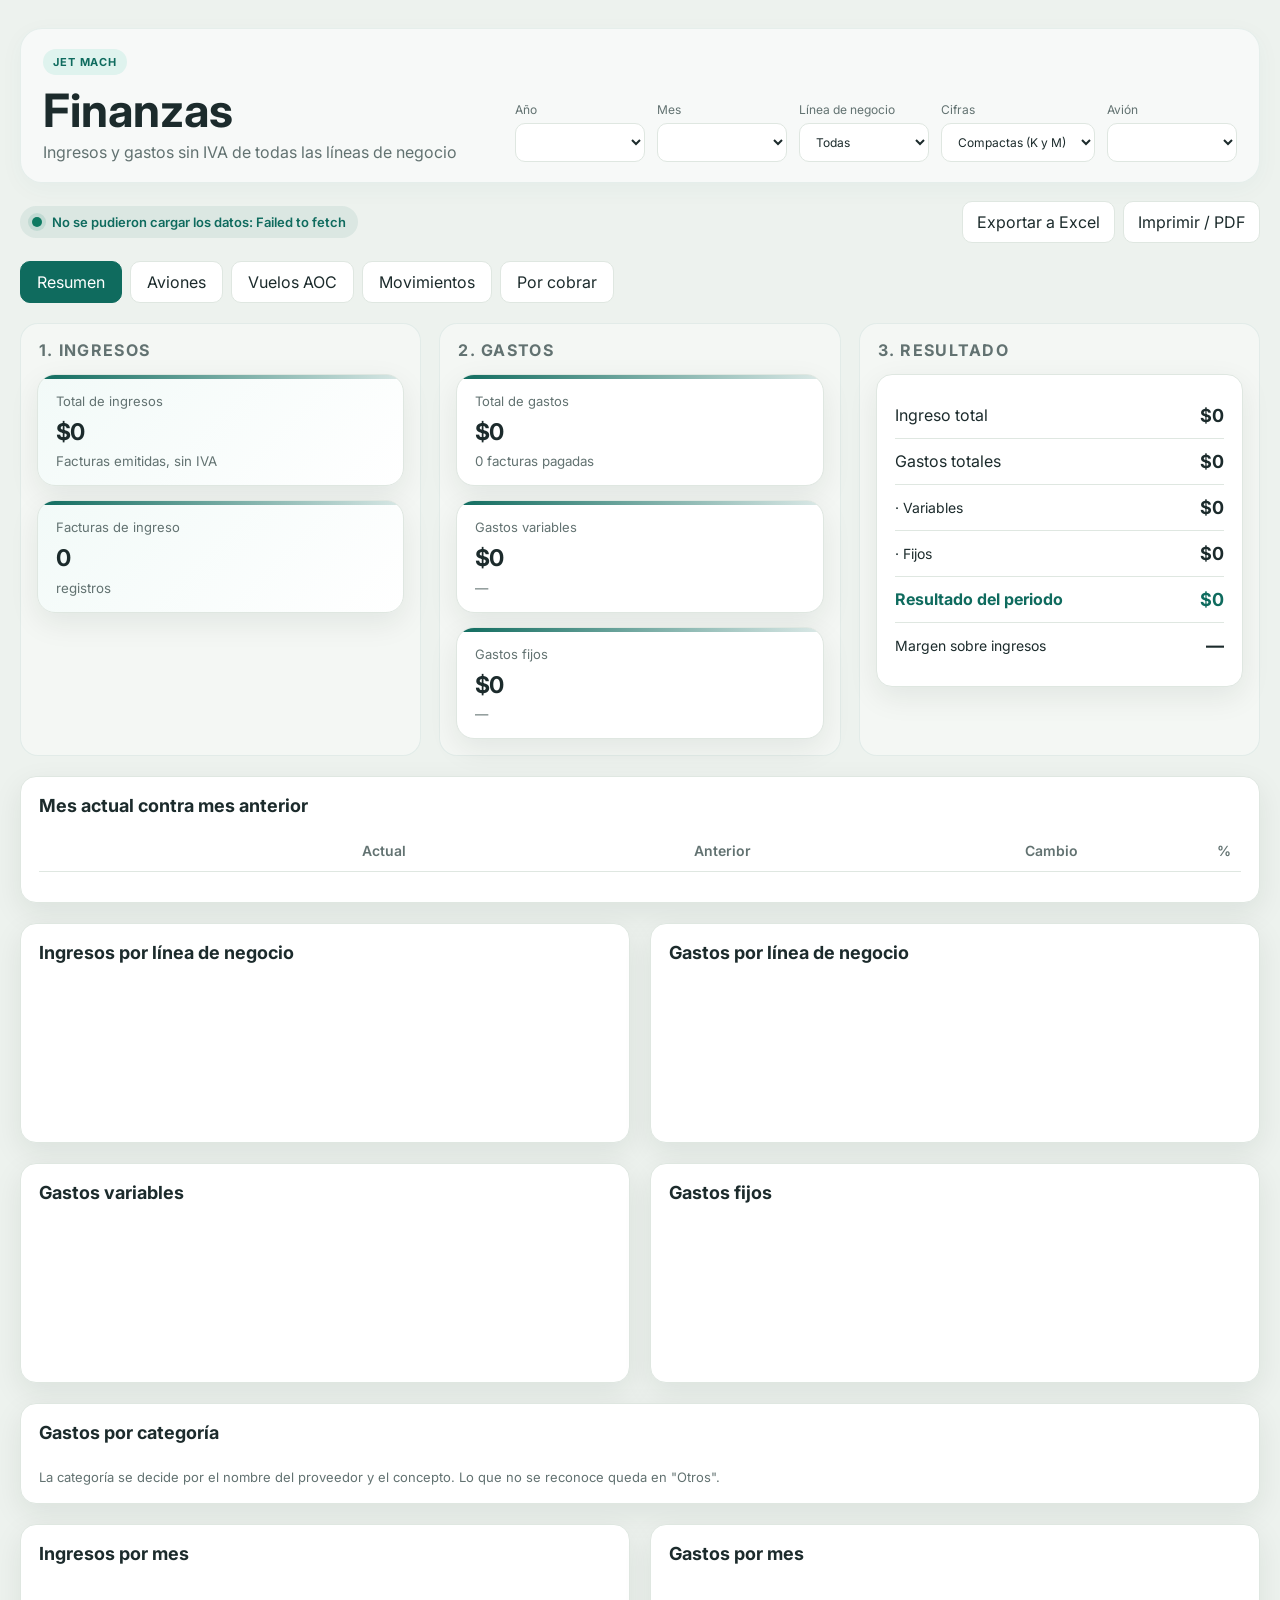
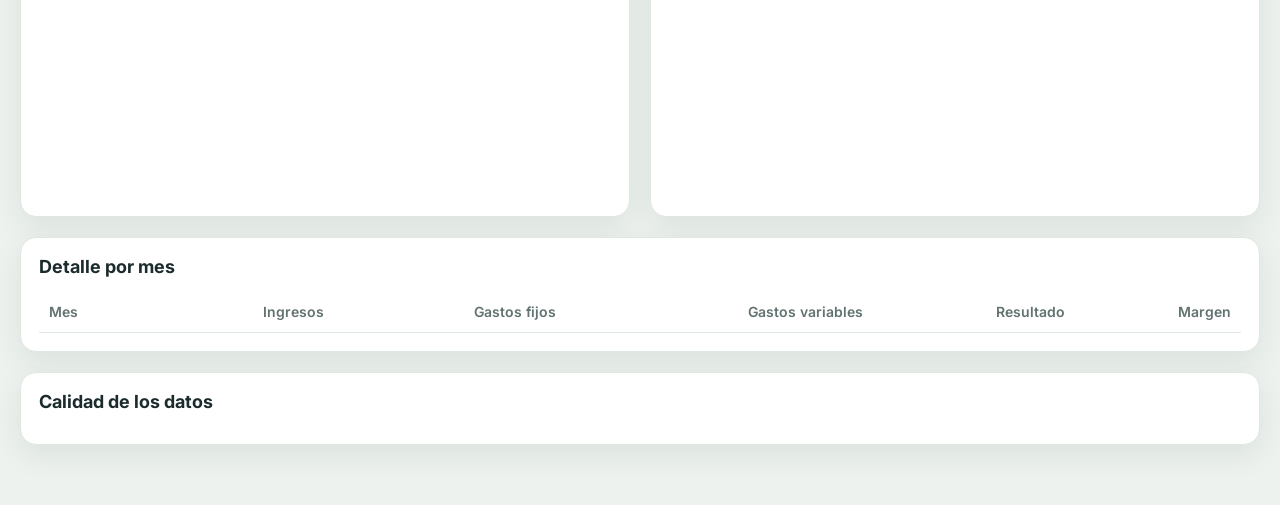
==== commit 73298dde: "Refactor currency formatting and unit selection" ====
--- a/index.html
+++ b/index.html
@@ -748,6 +748,10 @@
 
 .sub-inline { font-size: 11px; color: var(--muted); font-weight: 400; margin-left: 4px; }
 
+/* Las tarjetas se quedan arriba aunque otra columna tenga más tarjetas */
+.summary-section { align-content: start; }
+.stacked-cards { align-content: start; }
+
 </style>
   </head>
   <body>
@@ -776,6 +780,15 @@
               <option>Handling</option>
               <option>AOC</option>
               <option>Corporativo</option>
+            </select>
+          </label>
+          <label>
+            <span>Cifras</span>
+            <select id="unitFilter">
+              <option value="auto">Compactas (K y M)</option>
+              <option value="miles">En miles</option>
+              <option value="millones">En millones</option>
+              <option value="completo">Completas</option>
             </select>
           </label>
           <label>
@@ -1302,17 +1315,36 @@
 const AVIONES_AOC = ['XADGL', 'XARHL', 'XABZN'];
 const LINEAS = ['Guarda', 'Handling', 'AOC', 'Corporativo'];
 
-const dinero = new Intl.NumberFormat('es-MX', { style: 'currency', currency: 'MXN', maximumFractionDigits: 0 });
-const dolares = new Intl.NumberFormat('en-US', { style: 'currency', currency: 'USD', minimumFractionDigits: 2 });
+/* Formato de cifras: completas, en miles (K), en millones (M) o compactas (automático) */
+const pesosExactos = new Intl.NumberFormat('es-MX', { style: 'currency', currency: 'MXN', maximumFractionDigits: 0 });
+const dolaresExactos = new Intl.NumberFormat('en-US', { style: 'currency', currency: 'USD', minimumFractionDigits: 2 });
+let unidad = 'auto';
+
+function formatoCifra(n, simbolo, exacto) {
+  const v = Number(n) || 0;
+  if (unidad === 'completo') return exacto.format(v);
+  const abs = Math.abs(v), signo = v < 0 ? '−' : '';
+  const num = (x, dec) => x.toLocaleString('es-MX', { minimumFractionDigits: 0, maximumFractionDigits: dec });
+  let u = unidad;
+  if (u === 'auto') u = abs >= 1e6 ? 'millones' : abs >= 1e4 ? 'miles' : 'completo';
+  if (u === 'completo') return exacto.format(v);
+  if (u === 'millones') return `${signo}${simbolo}${num(abs / 1e6, abs >= 1e7 ? 1 : 2)} M`;
+  return `${signo}${simbolo}${num(abs / 1e3, abs >= 1e5 ? 0 : 1)} K`;
+}
+/* dinero: cifras según la opción elegida. pesosExactos: siempre completas (costo por hora, ejes) */
+const dinero = { format: (n) => formatoCifra(n, '$', pesosExactos) };
+const dolares = { format: (n) => formatoCifra(n, 'US$', dolaresExactos) };
+/* Etiquetas sobre las barras: siempre compactas, sea cual sea la opción elegida */
+function cifraCorta(v) { const u = unidad; unidad = 'auto'; const t = dinero.format(v); unidad = u; return t; }
 
 /* Celda de moneda: etiqueta MXN o USD (sin conversión) */
 function celdaMoneda(r) {
   const m = String(r.Moneda || 'MXN').toUpperCase();
   return `<td><span class="moneda ${m === 'USD' ? 'usd' : 'mxn'}">${esc(m)}</span></td>`;
 }
-/* Importe en su propia moneda: pesos con $, dólares con US$ */
+/* Importe en su propia moneda y SIEMPRE completo (tablas de detalle): pesos con $, dólares con US$ */
 function importeConMoneda(r) {
-  return String(r.Moneda || 'MXN').toUpperCase() === 'USD' ? dolares.format(r.MontoSinIVA) : dinero.format(r.MontoSinIVA);
+  return String(r.Moneda || 'MXN').toUpperCase() === 'USD' ? dolaresExactos.format(r.MontoSinIVA) : pesosExactos.format(r.MontoSinIVA);
 }
 const $ = (id) => document.getElementById(id);
 const suma = (lista, f) => lista.reduce((total, x) => total + f(x), 0);
@@ -1415,6 +1447,14 @@
     AVIONES_AOC.map((m) => `<option value="${esc(m)}">${esc(m)}</option>`).join('');
 
   $('yearFilter').value = state.anio;
+  $('unitFilter').value = unidad;
+  $('unitFilter').addEventListener('change', () => {
+    unidad = $('unitFilter').value;
+    try { localStorage.setItem('jm_cifras', unidad); } catch (e) { /* sin almacenamiento */ }
+    dibujarPorCobrar();
+    dibujarCalidad();
+    dibujar();
+  });
   ['yearFilter', 'monthFilter', 'lineFilter', 'planeFilter'].forEach((id) => $(id).addEventListener('change', () => {
     state.anio = $('yearFilter').value;
     state.mes = $('monthFilter').value;
@@ -1525,8 +1565,8 @@
   if (!valores.length) { contenedor.innerHTML = '<p class="vacio-mensaje">No hay movimientos con estos filtros.</p>'; return; }
   const maximo = Math.max(...valores, 1);
   contenedor.innerHTML = `<div class="chart-bar-group">${valores.map((v, i) => `
-      <div class="chart-bar-col ${alt ? 'alt' : ''}" data-label="${esc(etiquetas[i])}" data-value="${v > 0 ? '$' + Math.round(v / 1000) + ' mil' : ''}"
-           style="height:${Math.max(v / maximo * 100, 4)}%" title="${esc(etiquetas[i])}: ${dinero.format(v)}"></div>`).join('')}</div>`;
+      <div class="chart-bar-col ${alt ? 'alt' : ''}" data-label="${esc(etiquetas[i])}" data-value="${v > 0 ? cifraCorta(v) : ''}"
+           style="height:${Math.max(v / maximo * 100, 4)}%" title="${esc(etiquetas[i])}: ${pesosExactos.format(v)}"></div>`).join('')}</div>`;
 }
 
 function dibujarMeses(filasTodosMeses) {
@@ -1624,8 +1664,8 @@
   pintar('corriente', 'okValue', 'okMeta');
 
   const tt = totales('todas');
-  $('receivableTotal').innerHTML = `<tr><td colspan="4">Total por cobrar en pesos</td><td class="num">${dinero.format(tt.mxn)}</td></tr>` +
-    (tt.tieneUsd ? `<tr><td colspan="4">Total por cobrar en dólares</td><td class="num">${dolares.format(tt.usd)}</td></tr>` : '');
+  $('receivableTotal').innerHTML = `<tr><td colspan="4">Total por cobrar en pesos</td><td class="num">${pesosExactos.format(tt.mxn)}</td></tr>` +
+    (tt.tieneUsd ? `<tr><td colspan="4">Total por cobrar en dólares</td><td class="num">${dolaresExactos.format(tt.usd)}</td></tr>` : '');
 }
 
 /* ---------- Vuelos AOC ---------- */
@@ -1673,7 +1713,7 @@
   $('flightHours').textContent = horas > 0 ? fmtHoras(horas) : '—';
   $('flightCount').textContent = `${vuelos.length} ${vuelos.length === 1 ? 'vuelo capturado' : 'vuelos capturados'}` +
     (mesesMensuales ? `, más ${mesesMensuales} ${mesesMensuales === 1 ? 'mes' : 'meses'} con horas del total mensual` : '');
-  $('flightCostPerHour').textContent = horas > 0 ? dinero.format(gastosVariables / horas) : '—';
+  $('flightCostPerHour').textContent = horas > 0 ? pesosExactos.format(gastosVariables / horas) : '—';
   const res = $('flightResult');
   res.textContent = dinero.format(resultado);
   res.className = clase(resultado);
@@ -2013,10 +2053,10 @@
   $('cphTable').innerHTML = meses.length ? meses.map((mes, i) => `<tr><td>${nombreMes(mes)} ${mes.slice(0, 4)}</td>${series.map((s2) => {
     const p = s2.puntos[i];
     return p.costo === null ? '<td class="num"><span class="vacio">—</span></td>'
-      : `<td class="num">${dinero.format(p.costo)}<small class="sub">${fmtHoras(p.horas)}</small></td>`;
+      : `<td class="num">${pesosExactos.format(p.costo)}<small class="sub">${fmtHoras(p.horas)}</small></td>`;
   }).join('')}</tr>`).join('') : '<tr><td colspan="4" class="vacio-mensaje">Todavía no hay horas ni gastos variables de los aviones.</td></tr>';
   $('cphLegend').innerHTML = series.map((s2) => `<span><i style="background:${s2.color}"></i>${esc(s2.nombre)}</span>`).join('');
-  dibujarLineas('cphChart', meses.map((m) => nombreMes(m).slice(0, 3)), series, (p) => p.costo, (p) => `${dinero.format(p.costo)}/h · ${fmtHoras(p.horas)}`);
+  dibujarLineas('cphChart', meses.map((m) => nombreMes(m).slice(0, 3)), series, (p) => p.costo, (p) => `${pesosExactos.format(p.costo)}/h · ${fmtHoras(p.horas)}`);
 }
 
 /* Gráfica de líneas en SVG: 2 px, marcadores con aro blanco, etiqueta directa al final, tooltip al pasar el cursor */
@@ -2033,7 +2073,7 @@
   const y = (v) => M.t + ih - v / tope * ih;
   let svg = `<svg viewBox="0 0 ${W} ${H}" role="img" aria-label="Costo por hora por mes, una línea por avión">`;
   for (let v = 0; v <= tope + 0.001; v += paso) {
-    svg += `<line class="rejilla" x1="${M.l}" x2="${W - M.r}" y1="${y(v)}" y2="${y(v)}"/><text class="eje" x="${M.l - 8}" y="${y(v) + 4}" text-anchor="end">${dinero.format(v)}</text>`;
+    svg += `<line class="rejilla" x1="${M.l}" x2="${W - M.r}" y1="${y(v)}" y2="${y(v)}"/><text class="eje" x="${M.l - 8}" y="${y(v) + 4}" text-anchor="end">${pesosExactos.format(v)}</text>`;
   }
   etiquetas.forEach((e, i) => { svg += `<text class="eje" x="${x(i)}" y="${H - 10}" text-anchor="middle">${esc(e)}</text>`; });
   svg += '<line id="cursorV" class="rejilla" stroke="#9fb3ab" y1="' + M.t + '" y2="' + (M.t + ih) + '" style="display:none"/>';
@@ -2298,6 +2338,7 @@
 }
 
 async function iniciar() {
+  try { unidad = ['auto', 'miles', 'millones', 'completo'].includes(localStorage.getItem('jm_cifras')) ? localStorage.getItem('jm_cifras') : 'auto'; } catch (e) { unidad = 'auto'; }
   activarPestanas();
   activarVuelos();
   activarBusqueda();
